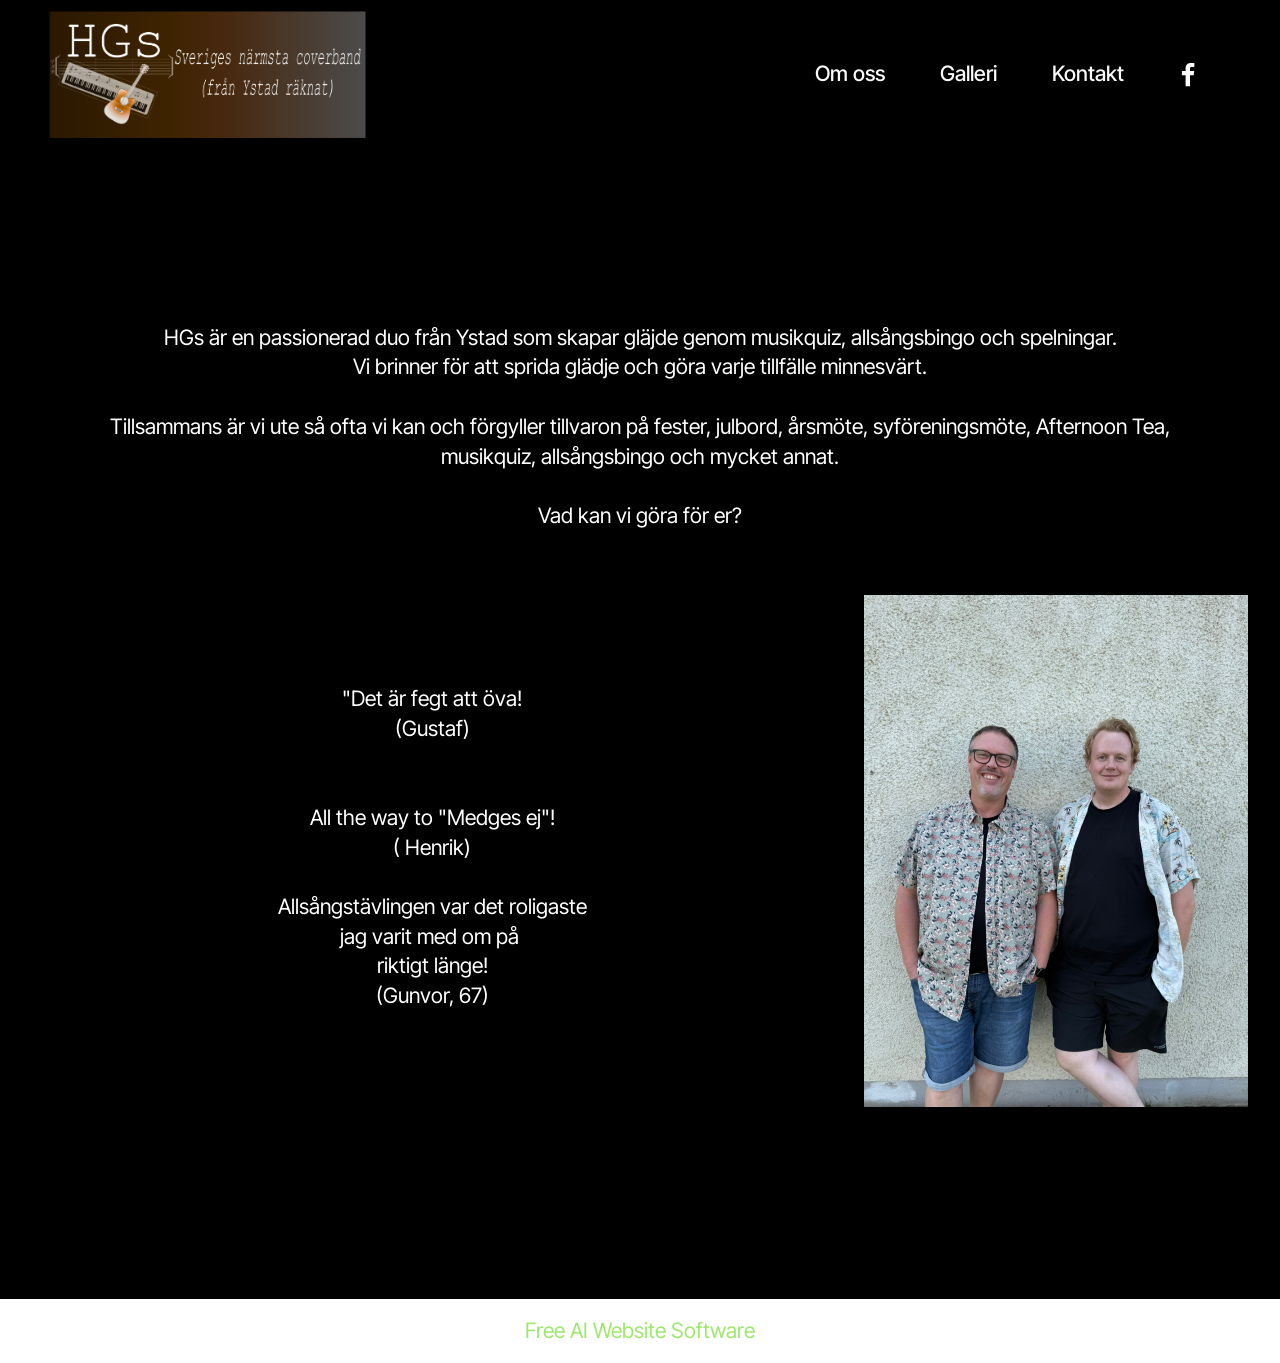
==== index.html @ 9e0d2f7e "create github pages" ====
<!DOCTYPE html>
<html  >
<head>
  <!-- Site made with Mobirise Website Builder v6.1.12, https://mobirise.com -->
  <meta charset="UTF-8">
  <meta http-equiv="X-UA-Compatible" content="IE=edge">
  <meta name="generator" content="Mobirise v6.1.12, mobirise.com">
  <meta name="viewport" content="width=device-width, initial-scale=1, minimum-scale=1">
  <link rel="shortcut icon" href="assets/images/rund-med-instrument-inverterad-2.png" type="image/x-icon">
  <meta name="description" content="">
  
  
  <title>HGs - Sveriges närmsta coverband</title>
  <link rel="stylesheet" href="assets/bootstrap/css/bootstrap.min.css">
  <link rel="stylesheet" href="assets/dropdown/css/style.css">
  <link rel="stylesheet" href="assets/socicon/css/styles.css">
  <link rel="stylesheet" href="assets/theme/css/style.css">
  <link rel="preload" href="https://fonts.googleapis.com/css?family=Inter+Tight:100,200,300,400,500,600,700,800,900,100i,200i,300i,400i,500i,600i,700i,800i,900i&display=swap" as="style" onload="this.onload=null;this.rel='stylesheet'">
  <noscript><link rel="stylesheet" href="https://fonts.googleapis.com/css?family=Inter+Tight:100,200,300,400,500,600,700,800,900,100i,200i,300i,400i,500i,600i,700i,800i,900i&display=swap"></noscript>
  <link rel="preload" as="style" href="assets/mobirise/css/mbr-additional.css?v=5DhxBc"><link rel="stylesheet" href="assets/mobirise/css/mbr-additional.css?v=5DhxBc" type="text/css">

  
  
  
</head>
<body>
  
  <section data-bs-version="5.1" class="menu menu3 cid-vdXcOCYnbt" once="menu" id="menu3-11">
    
    <nav class="navbar navbar-dropdown navbar-expand-lg">
        <div class="container">
            <div class="navbar-brand">
                <span class="navbar-logo">
                    <a href="https://mobiri.se">
                        <img src="assets/images/avlng-med-instrument-och-slogan-1200-dpi-inverterad-1.png" alt="Mobirise Website Builder" style="height: 8rem;">
                    </a>
                </span>
                
            </div>
            <button class="navbar-toggler" type="button" data-toggle="collapse" data-bs-toggle="collapse" data-target="#navbarSupportedContent" data-bs-target="#navbarSupportedContent" aria-controls="navbarNavAltMarkup" aria-expanded="false" aria-label="Toggle navigation">
                <div class="hamburger">
                    <span></span>
                    <span></span>
                    <span></span>
                    <span></span>
                </div>
            </button>
            <div class="collapse navbar-collapse" id="navbarSupportedContent">
                <ul class="navbar-nav nav-dropdown nav-right" data-app-modern-menu="true"><li class="nav-item"><a class="nav-link link text-white display-4" href="om-oss.html">Om oss</a></li>
                    <li class="nav-item"><a class="nav-link link text-white text-primary display-4" href="galleri.html">Galleri</a></li>
                    <li class="nav-item"><a class="nav-link link text-white text-primary display-4" href="kontakt.html">Kontakt</a>
                    </li></ul>
                <div class="icons-menu">
                    <a class="iconfont-wrapper" href="https://www.facebook.com/profile.php?id=61587893577133" target="_blank">
                        <span class="p-2 mbr-iconfont socicon-facebook socicon"></span>
                    </a>
                    
                    
                    
                </div>
                
            </div>
        </div>
    </nav>
</section>

<section data-bs-version="5.1" class="header16 cid-vdjdY6p1fD" id="header17-5">
  
  
  <div class="container-fluid">
    <div class="row">
      <div class="content-wrap col-12 col-md-12">
        
        
        <p class="mbr-fonts-style mbr-text mbr-white mb-4 display-7"><br>HGs är en passionerad duo från Ystad som skapar gläjde genom musikquiz, allsångsbingo och spelningar.
<br>Vi brinner för att sprida glädje och göra varje tillfälle minnesvärt.<br><br>Tillsammans är vi ute så ofta vi kan och förgyller tillvaron på fester, julbord, årsmöte, syföreningsmöte,&nbsp;Afternoon Tea, musikquiz, allsångsbingo och mycket annat.<br><br>Vad kan vi göra för er?</p>
        
      </div>
    </div>
  </div>
</section>

<section data-bs-version="5.1" class="image05 cid-vdjAsfVdOP" id="image05-k">    
    
    
    
    <div class="container">
        <div class="row ">
            <div class="col-12 col-lg-4">
                <div class="image-wrapper mb-4">
                    <img class="w-100" src="assets/images/img-254.jpeg" alt="Mobirise Website Builder">
                </div>
                
            </div>
            <div class="col-12 col-lg">
                <p class="mbr-side-description mbr-fonts-style mb-0 align-center display-7">
                    <br><br><br>"Det är fegt att öva!<br>(Gustaf)<br><br><br>All the way to "Medges ej"!<br>( Henrik)<br><br>Allsångstävlingen var det roligaste<br>jag varit med om på&nbsp;<br>riktigt länge!<br>(Gunvor, 67)</p>
            </div>
        </div>
    </div>
</section><section class="display-7" style="padding: 0;align-items: center;justify-content: center;flex-wrap: wrap;    align-content: center;display: flex;position: relative;height: 4rem;"><a href="https://mobiri.se/" style="flex: 1 1;height: 4rem;position: absolute;width: 100%;z-index: 1;"><img alt="" style="height: 4rem;" src="[data-uri]"></a><p style="margin: 0;text-align: center;" class="display-7">&#8204;</p><a style="z-index:1" href="https://mobirise.com/builder/ai-website-builder.html">Free AI Website Software</a></section><script src="assets/bootstrap/js/bootstrap.bundle.min.js"></script>  <script src="assets/smoothscroll/smooth-scroll.js"></script>  <script src="assets/ytplayer/index.js"></script>  <script src="assets/dropdown/js/navbar-dropdown.js"></script>  <script src="assets/theme/js/script.js"></script>  
  
  
 <div id="scrollToTop" class="scrollToTop mbr-arrow-up"><a style="text-align: center;"><i class="mbr-arrow-up-icon mbr-arrow-up-icon-cm cm-icon cm-icon-smallarrow-up"></i></a></div>
  </body>
</html>
---- assets/dropdown/css/style.css ----
.navbar-dropdown {
  left: 0;
  padding: 0;
  position: absolute;
  right: 0;
  top: 0;
  transition: all 0.45s ease;
  z-index: 1030;
  background: #282828; }
  .navbar-dropdown .navbar-logo {
    margin-right: 0.8rem;
    transition: margin 0.3s ease-in-out;
    vertical-align: middle; }
    .navbar-dropdown .navbar-logo img {
      height: 3.125rem;
      transition: all 0.3s ease-in-out; }
    .navbar-dropdown .navbar-logo.mbr-iconfont {
      font-size: 3.125rem;
      line-height: 3.125rem; }
  .navbar-dropdown .navbar-caption {
    font-weight: 700;
    white-space: normal;
    vertical-align: -4px;
    line-height: 3.125rem !important; }
    .navbar-dropdown .navbar-caption, .navbar-dropdown .navbar-caption:hover {
      color: inherit;
      text-decoration: none; }
  .navbar-dropdown .mbr-iconfont + .navbar-caption {
    vertical-align: -1px; }
  .navbar-dropdown.navbar-fixed-top {
    position: fixed; }
  .navbar-dropdown .navbar-brand span {
    vertical-align: -4px; }
  .navbar-dropdown.bg-color.transparent {
    background: none; }
  .navbar-dropdown.navbar-short .navbar-brand {
    padding: 0.625rem 0; }
    .navbar-dropdown.navbar-short .navbar-brand span {
      vertical-align: -1px; }
  .navbar-dropdown.navbar-short .navbar-caption {
    line-height: 2.375rem !important;
    vertical-align: -2px; }
  .navbar-dropdown.navbar-short .navbar-logo {
    margin-right: 0.5rem; }
    .navbar-dropdown.navbar-short .navbar-logo img {
      height: 2.375rem; }
    .navbar-dropdown.navbar-short .navbar-logo.mbr-iconfont {
      font-size: 2.375rem;
      line-height: 2.375rem; }
  .navbar-dropdown.navbar-short .mbr-table-cell {
    height: 3.625rem; }
  .navbar-dropdown .navbar-close {
    left: 0.6875rem;
    position: fixed;
    top: 0.75rem;
    z-index: 1000; }
  .navbar-dropdown .hamburger-icon {
    content: "";
    display: inline-block;
    vertical-align: middle;
    width: 16px;
    -webkit-box-shadow: 0 -6px 0 1px #282828,0 0 0 1px #282828,0 6px 0 1px #282828;
    -moz-box-shadow: 0 -6px 0 1px #282828,0 0 0 1px #282828,0 6px 0 1px #282828;
    box-shadow: 0 -6px 0 1px #282828,0 0 0 1px #282828,0 6px 0 1px #282828; }

.dropdown-menu .dropdown-toggle[data-toggle="dropdown-submenu"]::after {
  border-bottom: 0.35em solid transparent;
  border-left: 0.35em solid;
  border-right: 0;
  border-top: 0.35em solid transparent;
  margin-left: 0.3rem; }

.dropdown-menu .dropdown-item:focus {
  outline: 0; }

.nav-dropdown {
  font-size: 0.75rem;
  font-weight: 500;
  height: auto !important; }
  .nav-dropdown .nav-btn {
    padding-left: 1rem; }
  .nav-dropdown .link {
    margin: .667em 1.667em;
    font-weight: 500;
    padding: 0;
    transition: color .2s ease-in-out; }
    .nav-dropdown .link.dropdown-toggle {
      margin-right: 2.583em; }
      .nav-dropdown .link.dropdown-toggle::after {
        margin-left: .25rem;
        border-top: 0.35em solid;
        border-right: 0.35em solid transparent;
        border-left: 0.35em solid transparent;
        border-bottom: 0; }
      .nav-dropdown .link.dropdown-toggle[aria-expanded="true"] {
        margin: 0;
        padding: 0.667em 3.263em  0.667em 1.667em; }
  .nav-dropdown .link::after,
  .nav-dropdown .dropdown-item::after {
    color: inherit; }
  .nav-dropdown .btn {
    font-size: 0.75rem;
    font-weight: 700;
    letter-spacing: 0;
    margin-bottom: 0;
    padding-left: 1.25rem;
    padding-right: 1.25rem; }
  .nav-dropdown .dropdown-menu {
    border-radius: 0;
    border: 0;
    left: 0;
    margin: 0;
    padding-bottom: 1.25rem;
    padding-top: 1.25rem;
    position: relative; }
  .nav-dropdown .dropdown-submenu {
    margin-left: 0.125rem;
    top: 0; }
  .nav-dropdown .dropdown-item {
    font-weight: 500;
    line-height: 2;
    padding: 0.3846em 4.615em 0.3846em 1.5385em;
    position: relative;
    transition: color .2s ease-in-out, background-color .2s ease-in-out; }
    .nav-dropdown .dropdown-item::after {
      margin-top: -0.3077em;
      position: absolute;
      right: 1.1538em;
      top: 50%; }
    .nav-dropdown .dropdown-item:focus, .nav-dropdown .dropdown-item:hover {
      background: none; }

@media (max-width: 767px) {
  .nav-dropdown.navbar-toggleable-sm {
    bottom: 0;
    display: none;
    left: 0;
    overflow-x: hidden;
    position: fixed;
    top: 0;
    transform: translateX(-100%);
    -ms-transform: translateX(-100%);
    -webkit-transform: translateX(-100%);
    width: 18.75rem;
    z-index: 999; } }
.nav-dropdown.navbar-toggleable-xl {
  bottom: 0;
  display: none;
  left: 0;
  overflow-x: hidden;
  position: fixed;
  top: 0;
  transform: translateX(-100%);
  -ms-transform: translateX(-100%);
  -webkit-transform: translateX(-100%);
  width: 18.75rem;
  z-index: 999; }

.nav-dropdown-sm {
  display: block !important;
  overflow-x: hidden;
  overflow: auto;
  padding-top: 3.875rem; }
  .nav-dropdown-sm::after {
    content: "";
    display: block;
    height: 3rem;
    width: 100%; }
  .nav-dropdown-sm.collapse.in ~ .navbar-close {
    display: block !important; }
  .nav-dropdown-sm.collapsing, .nav-dropdown-sm.collapse.in {
    transform: translateX(0);
    -ms-transform: translateX(0);
    -webkit-transform: translateX(0);
    transition: all 0.25s ease-out;
    -webkit-transition: all 0.25s ease-out;
    background: #282828; }
  .nav-dropdown-sm.collapsing[aria-expanded="false"] {
    transform: translateX(-100%);
    -ms-transform: translateX(-100%);
    -webkit-transform: translateX(-100%); }
  .nav-dropdown-sm .nav-item {
    display: block;
    margin-left: 0 !important;
    padding-left: 0; }
  .nav-dropdown-sm .link,
  .nav-dropdown-sm .dropdown-item {
    border-top: 1px dotted rgba(255, 255, 255, 0.1);
    font-size: 0.8125rem;
    line-height: 1.6;
    margin: 0 !important;
    padding: 0.875rem 2.4rem 0.875rem 1.5625rem !important;
    position: relative;
    white-space: normal; }
    .nav-dropdown-sm .link:focus, .nav-dropdown-sm .link:hover,
    .nav-dropdown-sm .dropdown-item:focus,
    .nav-dropdown-sm .dropdown-item:hover {
      background: rgba(0, 0, 0, 0.2) !important;
      color: #c0a375; }
  .nav-dropdown-sm .nav-btn {
    position: relative;
    padding: 1.5625rem 1.5625rem 0 1.5625rem; }
    .nav-dropdown-sm .nav-btn::before {
      border-top: 1px dotted rgba(255, 255, 255, 0.1);
      content: "";
      left: 0;
      position: absolute;
      top: 0;
      width: 100%; }
    .nav-dropdown-sm .nav-btn + .nav-btn {
      padding-top: 0.625rem; }
      .nav-dropdown-sm .nav-btn + .nav-btn::before {
        display: none; }
  .nav-dropdown-sm .btn {
    padding: 0.625rem 0; }
  .nav-dropdown-sm .dropdown-toggle[data-toggle="dropdown-submenu"]::after {
    margin-left: .25rem;
    border-top: 0.35em solid;
    border-right: 0.35em solid transparent;
    border-left: 0.35em solid transparent;
    border-bottom: 0; }
  .nav-dropdown-sm .dropdown-toggle[data-toggle="dropdown-submenu"][aria-expanded="true"]::after {
    border-top: 0;
    border-right: 0.35em solid transparent;
    border-left: 0.35em solid transparent;
    border-bottom: 0.35em solid; }
  .nav-dropdown-sm .dropdown-menu {
    margin: 0;
    padding: 0;
    position: relative;
    top: 0;
    left: 0;
    width: 100%;
    border: 0;
    float: none;
    border-radius: 0;
    background: none; }
  .nav-dropdown-sm .dropdown-submenu {
    left: 100%;
    margin-left: 0.125rem;
    margin-top: -1.25rem;
    top: 0; }

.navbar-toggleable-sm .nav-dropdown .dropdown-menu {
  position: absolute; }

.navbar-toggleable-sm .nav-dropdown .dropdown-submenu {
  left: 100%;
  margin-left: 0.125rem;
  margin-top: -1.25rem;
  top: 0; }

.navbar-toggleable-sm.opened .nav-dropdown .dropdown-menu {
  position: relative; }

.navbar-toggleable-sm.opened .nav-dropdown .dropdown-submenu {
  left: 0;
  margin-left: 00rem;
  margin-top: 0rem;
  top: 0; }

.is-builder .nav-dropdown.collapsing {
  transition: none !important; }
---- assets/socicon/css/styles.css ----
@charset "UTF-8";

@font-face {
  font-family: 'Socicon';
  src:  url('../fonts/socicon.eot');
  src:  url('../fonts/socicon.eot?#iefix') format('embedded-opentype'),
    url('../fonts/socicon.woff2') format('woff2'),
    url('../fonts/socicon.ttf') format('truetype'),
    url('../fonts/socicon.woff') format('woff'),
    url('../fonts/socicon.svg#socicon') format('svg');
  font-weight: normal;
  font-style: normal;
  font-display: swap;
}

[data-icon]:before {
  font-family: "socicon" !important;
  content: attr(data-icon);
  font-style: normal !important;
  font-weight: normal !important;
  font-variant: normal !important;
  text-transform: none !important;
  speak: none;
  line-height: 1;
  -webkit-font-smoothing: antialiased;
  -moz-osx-font-smoothing: grayscale;
}

[class^="socicon-"], [class*=" socicon-"] {
  /* use !important to prevent issues with browser extensions that change fonts */
  font-family: 'Socicon' !important;
  speak: none;
  font-style: normal;
  font-weight: normal;
  font-variant: normal;
  text-transform: none;
  line-height: 1;

  /* Better Font Rendering =========== */
  -webkit-font-smoothing: antialiased;
  -moz-osx-font-smoothing: grayscale;
}

.socicon-500px:before {
  content: "\e000";
}
.socicon-8tracks:before {
  content: "\e001";
}
.socicon-airbnb:before {
  content: "\e002";
}
.socicon-alliance:before {
  content: "\e003";
}
.socicon-amazon:before {
  content: "\e004";
}
.socicon-amplement:before {
  content: "\e005";
}
.socicon-android:before {
  content: "\e006";
}
.socicon-angellist:before {
  content: "\e007";
}
.socicon-apple:before {
  content: "\e008";
}
.socicon-appnet:before {
  content: "\e009";
}
.socicon-baidu:before {
  content: "\e00a";
}
.socicon-bandcamp:before {
  content: "\e00b";
}
.socicon-battlenet:before {
  content: "\e00c";
}
.socicon-mixer:before {
  content: "\e00d";
}
.socicon-bebee:before {
  content: "\e00e";
}
.socicon-bebo:before {
  content: "\e00f";
}
.socicon-behance:before {
  content: "\e010";
}
.socicon-blizzard:before {
  content: "\e011";
}
.socicon-blogger:before {
  content: "\e012";
}
.socicon-buffer:before {
  content: "\e013";
}
.socicon-chrome:before {
  content: "\e014";
}
.socicon-coderwall:before {
  content: "\e015";
}
.socicon-curse:before {
  content: "\e016";
}
.socicon-dailymotion:before {
  content: "\e017";
}
.socicon-deezer:before {
  content: "\e018";
}
.socicon-delicious:before {
  content: "\e019";
}
.socicon-deviantart:before {
  content: "\e01a";
}
.socicon-diablo:before {
  content: "\e01b";
}
.socicon-digg:before {
  content: "\e01c";
}
.socicon-discord:before {
  content: "\e01d";
}
.socicon-disqus:before {
  content: "\e01e";
}
.socicon-douban:before {
  content: "\e01f";
}
.socicon-draugiem:before {
  content: "\e020";
}
.socicon-dribbble:before {
  content: "\e021";
}
.socicon-drupal:before {
  content: "\e022";
}
.socicon-ebay:before {
  content: "\e023";
}
.socicon-ello:before {
  content: "\e024";
}
.socicon-endomodo:before {
  content: "\e025";
}
.socicon-envato:before {
  content: "\e026";
}
.socicon-etsy:before {
  content: "\e027";
}
.socicon-facebook:before {
  content: "\e028";
}
.socicon-feedburner:before {
  content: "\e029";
}
.socicon-filmweb:before {
  content: "\e02a";
}
.socicon-firefox:before {
  content: "\e02b";
}
.socicon-flattr:before {
  content: "\e02c";
}
.socicon-flickr:before {
  content: "\e02d";
}
.socicon-formulr:before {
  content: "\e02e";
}
.socicon-forrst:before {
  content: "\e02f";
}
.socicon-foursquare:before {
  content: "\e030";
}
.socicon-friendfeed:before {
  content: "\e031";
}
.socicon-github:before {
  content: "\e032";
}
.socicon-goodreads:before {
  content: "\e033";
}
.socicon-google:before {
  content: "\e034";
}
.socicon-googlescholar:before {
  content: "\e035";
}
.socicon-googlegroups:before {
  content: "\e036";
}
.socicon-googlephotos:before {
  content: "\e037";
}
.socicon-googleplus:before {
  content: "\e038";
}
.socicon-grooveshark:before {
  content: "\e039";
}
.socicon-hackerrank:before {
  content: "\e03a";
}
.socicon-hearthstone:before {
  content: "\e03b";
}
.socicon-hellocoton:before {
  content: "\e03c";
}
.socicon-heroes:before {
  content: "\e03d";
}
.socicon-smashcast:before {
  content: "\e03e";
}
.socicon-horde:before {
  content: "\e03f";
}
.socicon-houzz:before {
  content: "\e040";
}
.socicon-icq:before {
  content: "\e041";
}
.socicon-identica:before {
  content: "\e042";
}
.socicon-imdb:before {
  content: "\e043";
}
.socicon-instagram:before {
  content: "\e044";
}
.socicon-issuu:before {
  content: "\e045";
}
.socicon-istock:before {
  content: "\e046";
}
.socicon-itunes:before {
  content: "\e047";
}
.socicon-keybase:before {
  content: "\e048";
}
.socicon-lanyrd:before {
  content: "\e049";
}
.socicon-lastfm:before {
  content: "\e04a";
}
.socicon-line:before {
  content: "\e04b";
}
.socicon-linkedin:before {
  content: "\e04c";
}
.socicon-livejournal:before {
  content: "\e04d";
}
.socicon-lyft:before {
  content: "\e04e";
}
.socicon-macos:before {
  content: "\e04f";
}
.socicon-mail:before {
  content: "\e050";
}
.socicon-medium:before {
  content: "\e051";
}
.socicon-meetup:before {
  content: "\e052";
}
.socicon-mixcloud:before {
  content: "\e053";
}
.socicon-modelmayhem:before {
  content: "\e054";
}
.socicon-mumble:before {
  content: "\e055";
}
.socicon-myspace:before {
  content: "\e056";
}
.socicon-newsvine:before {
  content: "\e057";
}
.socicon-nintendo:before {
  content: "\e058";
}
.socicon-npm:before {
  content: "\e059";
}
.socicon-odnoklassniki:before {
  content: "\e05a";
}
.socicon-openid:before {
  content: "\e05b";
}
.socicon-opera:before {
  content: "\e05c";
}
.socicon-outlook:before {
  content: "\e05d";
}
.socicon-overwatch:before {
  content: "\e05e";
}
.socicon-patreon:before {
  content: "\e05f";
}
.socicon-paypal:before {
  content: "\e060";
}
.socicon-periscope:before {
  content: "\e061";
}
.socicon-persona:before {
  content: "\e062";
}
.socicon-pinterest:before {
  content: "\e063";
}
.socicon-play:before {
  content: "\e064";
}
.socicon-player:before {
  content: "\e065";
}
.socicon-playstation:before {
  content: "\e066";
}
.socicon-pocket:before {
  content: "\e067";
}
.socicon-qq:before {
  content: "\e068";
}
.socicon-quora:before {
  content: "\e069";
}
.socicon-raidcall:before {
  content: "\e06a";
}
.socicon-ravelry:before {
  content: "\e06b";
}
.socicon-reddit:before {
  content: "\e06c";
}
.socicon-renren:before {
  content: "\e06d";
}
.socicon-researchgate:before {
  content: "\e06e";
}
.socicon-residentadvisor:before {
  content: "\e06f";
}
.socicon-reverbnation:before {
  content: "\e070";
}
.socicon-rss:before {
  content: "\e071";
}
.socicon-sharethis:before {
  content: "\e072";
}
.socicon-skype:before {
  content: "\e073";
}
.socicon-slideshare:before {
  content: "\e074";
}
.socicon-smugmug:before {
  content: "\e075";
}
.socicon-snapchat:before {
  content: "\e076";
}
.socicon-songkick:before {
  content: "\e077";
}
.socicon-soundcloud:before {
  content: "\e078";
}
.socicon-spotify:before {
  content: "\e079";
}
.socicon-stackexchange:before {
  content: "\e07a";
}
.socicon-stackoverflow:before {
  content: "\e07b";
}
.socicon-starcraft:before {
  content: "\e07c";
}
.socicon-stayfriends:before {
  content: "\e07d";
}
.socicon-steam:before {
  content: "\e07e";
}
.socicon-storehouse:before {
  content: "\e07f";
}
.socicon-strava:before {
  content: "\e080";
}
.socicon-streamjar:before {
  content: "\e081";
}
.socicon-stumbleupon:before {
  content: "\e082";
}
.socicon-swarm:before {
  content: "\e083";
}
.socicon-teamspeak:before {
  content: "\e084";
}
.socicon-teamviewer:before {
  content: "\e085";
}
.socicon-technorati:before {
  content: "\e086";
}
.socicon-telegram:before {
  content: "\e087";
}
.socicon-tripadvisor:before {
  content: "\e088";
}
.socicon-tripit:before {
  content: "\e089";
}
.socicon-triplej:before {
  content: "\e08a";
}
.socicon-tumblr:before {
  content: "\e08b";
}
.socicon-twitch:before {
  content: "\e08c";
}
.socicon-twitter:before {
  content: "\e08d";
}
.socicon-uber:before {
  content: "\e08e";
}
.socicon-ventrilo:before {
  content: "\e08f";
}
.socicon-viadeo:before {
  content: "\e090";
}
.socicon-viber:before {
  content: "\e091";
}
.socicon-viewbug:before {
  content: "\e092";
}
.socicon-vimeo:before {
  content: "\e093";
}
.socicon-vine:before {
  content: "\e094";
}
.socicon-vkontakte:before {
  content: "\e095";
}
.socicon-warcraft:before {
  content: "\e096";
}
.socicon-wechat:before {
  content: "\e097";
}
.socicon-weibo:before {
  content: "\e098";
}
.socicon-whatsapp:before {
  content: "\e099";
}
.socicon-wikipedia:before {
  content: "\e09a";
}
.socicon-windows:before {
  content: "\e09b";
}
.socicon-wordpress:before {
  content: "\e09c";
}
.socicon-wykop:before {
  content: "\e09d";
}
.socicon-xbox:before {
  content: "\e09e";
}
.socicon-xing:before {
  content: "\e09f";
}
.socicon-yahoo:before {
  content: "\e0a0";
}
.socicon-yammer:before {
  content: "\e0a1";
}
.socicon-yandex:before {
  content: "\e0a2";
}
.socicon-yelp:before {
  content: "\e0a3";
}
.socicon-younow:before {
  content: "\e0a4";
}
.socicon-youtube:before {
  content: "\e0a5";
}
.socicon-zapier:before {
  content: "\e0a6";
}
.socicon-zerply:before {
  content: "\e0a7";
}
.socicon-zomato:before {
  content: "\e0a8";
}
.socicon-zynga:before {
  content: "\e0a9";
}
.socicon-bluesky:before {
  content: "\e0aa";
}
.socicon-threads:before {
  content: "\e0ab";
}
.socicon-spreadshirt:before {
  content: "\e901";
}
.socicon-gamejolt:before {
  content: "\e902";
}
.socicon-trello:before {
  content: "\e903";
}
.socicon-tunein:before {
  content: "\e904";
}
.socicon-bloglovin:before {
  content: "\e905";
}
.socicon-gamewisp:before {
  content: "\e906";
}
.socicon-messenger:before {
  content: "\e907";
}
.socicon-pandora:before {
  content: "\e908";
}
.socicon-augment:before {
  content: "\e909";
}
.socicon-bitbucket:before {
  content: "\e90a";
}
.socicon-fyuse:before {
  content: "\e90b";
}
.socicon-yt-gaming:before {
  content: "\e90c";
}
.socicon-sketchfab:before {
  content: "\e90d";
}
.socicon-mobcrush:before {
  content: "\e90e";
}
.socicon-microsoft:before {
  content: "\e90f";
}
.socicon-realtor:before {
  content: "\e910";
}
.socicon-tidal:before {
  content: "\e911";
}
.socicon-qobuz:before {
  content: "\e912";
}
.socicon-natgeo:before {
  content: "\e913";
}
.socicon-mastodon:before {
  content: "\e914";
}
.socicon-unsplash:before {
  content: "\e915";
}
.socicon-homeadvisor:before {
  content: "\e916";
}
.socicon-angieslist:before {
  content: "\e917";
}
.socicon-codepen:before {
  content: "\e918";
}
.socicon-slack:before {
  content: "\e919";
}
.socicon-openaigym:before {
  content: "\e91a";
}
.socicon-logmein:before {
  content: "\e91b";
}
.socicon-fiverr:before {
  content: "\e91c";
}
.socicon-gotomeeting:before {
  content: "\e91d";
}
.socicon-aliexpress:before {
  content: "\e91e";
}
.socicon-guru:before {
  content: "\e91f";
}
.socicon-appstore:before {
  content: "\e920";
}
.socicon-homes:before {
  content: "\e921";
}
.socicon-zoom:before {
  content: "\e922";
}
.socicon-alibaba:before {
  content: "\e923";
}
.socicon-craigslist:before {
  content: "\e924";
}
.socicon-wix:before {
  content: "\e925";
}
.socicon-redfin:before {
  content: "\e926";
}
.socicon-googlecalendar:before {
  content: "\e927";
}
.socicon-shopify:before {
  content: "\e928";
}
.socicon-freelancer:before {
  content: "\e929";
}
.socicon-seedrs:before {
  content: "\e92a";
}
.socicon-bing:before {
  content: "\e92b";
}
.socicon-doodle:before {
  content: "\e92c";
}
.socicon-bonanza:before {
  content: "\e92d";
}
.socicon-squarespace:before {
  content: "\e92e";
}
.socicon-toptal:before {
  content: "\e92f";
}
.socicon-gust:before {
  content: "\e930";
}
.socicon-ask:before {
  content: "\e931";
}
.socicon-trulia:before {
  content: "\e932";
}
.socicon-loomly:before {
  content: "\e933";
}
.socicon-ghost:before {
  content: "\e934";
}
.socicon-upwork:before {
  content: "\e935";
}
.socicon-fundable:before {
  content: "\e936";
}
.socicon-booking:before {
  content: "\e937";
}
.socicon-googlemaps:before {
  content: "\e938";
}
.socicon-zillow:before {
  content: "\e939";
}
.socicon-niconico:before {
  content: "\e93a";
}
.socicon-toneden:before {
  content: "\e93b";
}
.socicon-crunchbase:before {
  content: "\e93c";
}
.socicon-homefy:before {
  content: "\e93d";
}
.socicon-calendly:before {
  content: "\e93e";
}
.socicon-livemaster:before {
  content: "\e93f";
}
.socicon-udemy:before {
  content: "\e940";
}
.socicon-codered:before {
  content: "\e941";
}
.socicon-origin:before {
  content: "\e942";
}
.socicon-nextdoor:before {
  content: "\e943";
}
.socicon-portfolio:before {
  content: "\e944";
}
.socicon-instructables:before {
  content: "\e945";
}
.socicon-gitlab:before {
  content: "\e946";
}
.socicon-hackernews:before {
  content: "\e947";
}
.socicon-smashwords:before {
  content: "\e948";
}
.socicon-kobo:before {
  content: "\e949";
}
.socicon-bookbub:before {
  content: "\e94a";
}
.socicon-mailru:before {
  content: "\e94b";
}
.socicon-moddb:before {
  content: "\e94c";
}
.socicon-indiedb:before {
  content: "\e94d";
}
.socicon-traxsource:before {
  content: "\e94e";
}
.socicon-gamefor:before {
  content: "\e94f";
}
.socicon-pixiv:before {
  content: "\e950";
}
.socicon-myanimelist:before {
  content: "\e951";
}
.socicon-blackberry:before {
  content: "\e952";
}
.socicon-wickr:before {
  content: "\e953";
}
.socicon-spip:before {
  content: "\e954";
}
.socicon-napster:before {
  content: "\e955";
}
.socicon-beatport:before {
  content: "\e956";
}
.socicon-hackerone:before {
  content: "\e957";
}
.socicon-internet:before {
  content: "\e958";
}
.socicon-ubuntu:before {
  content: "\e959";
}
.socicon-artstation:before {
  content: "\e95a";
}
.socicon-invision:before {
  content: "\e95b";
}
.socicon-torial:before {
  content: "\e95c";
}
.socicon-collectorz:before {
  content: "\e95d";
}
.socicon-seenthis:before {
  content: "\e95e";
}
.socicon-googleplaymusic:before {
  content: "\e95f";
}
.socicon-debian:before {
  content: "\e960";
}
.socicon-filmfreeway:before {
  content: "\e961";
}
.socicon-gnome:before {
  content: "\e962";
}
.socicon-itchio:before {
  content: "\e963";
}
.socicon-jamendo:before {
  content: "\e964";
}
.socicon-mix:before {
  content: "\e965";
}
.socicon-sharepoint:before {
  content: "\e966";
}
.socicon-tinder:before {
  content: "\e967";
}
.socicon-windguru:before {
  content: "\e968";
}
.socicon-cdbaby:before {
  content: "\e969";
}
.socicon-elementaryos:before {
  content: "\e96a";
}
.socicon-stage32:before {
  content: "\e96b";
}
.socicon-tiktok:before {
  content: "\e96c";
}
.socicon-gitter:before {
  content: "\e96d";
}
.socicon-letterboxd:before {
  content: "\e96e";
}
.socicon-threema:before {
  content: "\e96f";
}
.socicon-splice:before {
  content: "\e970";
}
.socicon-metapop:before {
  content: "\e971";
}
.socicon-naver:before {
  content: "\e972";
}
.socicon-remote:before {
  content: "\e973";
}
.socicon-flipboard:before {
  content: "\e974";
}
.socicon-googlehangouts:before {
  content: "\e975";
}
.socicon-dlive:before {
  content: "\e976";
}
.socicon-vsco:before {
  content: "\e977";
}
.socicon-stitcher:before {
  content: "\e978";
}
.socicon-avvo:before {
  content: "\e979";
}
.socicon-redbubble:before {
  content: "\e97a";
}
.socicon-society6:before {
  content: "\e97b";
}
.socicon-zazzle:before {
  content: "\e97c";
}
.socicon-eitaa:before {
  content: "\e97d";
}
.socicon-soroush:before {
  content: "\e97e";
}
.socicon-bale:before {
  content: "\e97f";
}
---- assets/theme/css/style.css ----
@charset "UTF-8";
section {
  background-color: #ffffff;
}

body {
  font-style: normal;
  line-height: 1.5;
  font-weight: 400;
  color: #232323;
  position: relative;
}

button {
  background-color: transparent;
  border-color: transparent;
}

.embla__button,
.carousel-control {
  background-color: #edefea !important;
  opacity: 0.8 !important;
  color: #464845 !important;
  border-color: #edefea !important;
}

.carousel .close,
.modalWindow .close {
  background-color: #edefea !important;
  color: #464845 !important;
  border-color: #edefea !important;
  opacity: 0.8 !important;
}

.carousel .close:hover,
.modalWindow .close:hover {
  opacity: 1 !important;
}

.carousel-indicators li {
  background-color: #edefea !important;
  border: 2px solid #464845 !important;
}

.carousel-indicators li:hover,
.carousel-indicators li:active {
  opacity: 0.8 !important;
}

.embla__button:hover,
.carousel-control:hover {
  background-color: #edefea !important;
  opacity: 1 !important;
}

.modalWindow-video-container {
  height: 80%;
}

section,
.container,
.container-fluid {
  position: relative;
  word-wrap: break-word;
}

a.mbr-iconfont:hover {
  text-decoration: none;
}

.article .lead p,
.article .lead ul,
.article .lead ol,
.article .lead pre,
.article .lead blockquote {
  margin-bottom: 0;
}

a {
  font-style: normal;
  font-weight: 400;
  cursor: pointer;
}
a, a:hover {
  text-decoration: none;
}

.mbr-section-title {
  font-style: normal;
  line-height: 1.3;
}

.mbr-section-subtitle {
  line-height: 1.3;
}

.mbr-text {
  font-style: normal;
  line-height: 1.7;
}

h1,
h2,
h3,
h4,
h5,
h6,
.display-1,
.display-2,
.display-4,
.display-5,
.display-7,
span,
p,
a {
  line-height: 1;
  word-break: break-word;
  word-wrap: break-word;
  font-weight: 400;
}

b,
strong {
  font-weight: bold;
}

input:-webkit-autofill, input:-webkit-autofill:hover, input:-webkit-autofill:focus, input:-webkit-autofill:active {
  transition-delay: 9999s;
  -webkit-transition-property: background-color, color;
  transition-property: background-color, color;
}

textarea[type=hidden] {
  display: none;
}

section {
  background-position: 50% 50%;
  background-repeat: no-repeat;
  background-size: cover;
}
section .mbr-background-video,
section .mbr-background-video-preview {
  position: absolute;
  bottom: 0;
  left: 0;
  right: 0;
  top: 0;
}

.hidden {
  visibility: hidden;
}

.mbr-z-index20 {
  z-index: 20;
}

/*! Base colors */
.mbr-white {
  color: #ffffff;
}

.mbr-black {
  color: #111111;
}

.mbr-bg-white {
  background-color: #ffffff;
}

.mbr-bg-black {
  background-color: #000000;
}

/*! Text-aligns */
.align-left {
  text-align: left;
}

.align-center {
  text-align: center;
}

.align-right {
  text-align: right;
}

/*! Font-weight  */
.mbr-light {
  font-weight: 300;
}

.mbr-regular {
  font-weight: 400;
}

.mbr-semibold {
  font-weight: 500;
}

.mbr-bold {
  font-weight: 700;
}

/*! Media  */
.media-content {
  flex-basis: 100%;
}

.media-container-row {
  display: flex;
  flex-direction: row;
  flex-wrap: wrap;
  justify-content: center;
  align-content: center;
  align-items: start;
}
.media-container-row .media-size-item {
  width: 400px;
}

.media-container-column {
  display: flex;
  flex-direction: column;
  flex-wrap: wrap;
  justify-content: center;
  align-content: center;
  align-items: stretch;
}
.media-container-column > * {
  width: 100%;
}

@media (min-width: 992px) {
  .media-container-row {
    flex-wrap: nowrap;
  }
}
figure {
  margin-bottom: 0;
  overflow: hidden;
}

figure[mbr-media-size] {
  transition: width 0.1s;
}

img,
iframe {
  display: block;
  width: 100%;
}

.card {
  background-color: transparent;
  border: none;
}

.card-box {
  width: 100%;
}

.card-img {
  text-align: center;
  flex-shrink: 0;
  -webkit-flex-shrink: 0;
}

.media {
  max-width: 100%;
  margin: 0 auto;
}

.mbr-figure {
  align-self: center;
}

.media-container > div {
  max-width: 100%;
}

.mbr-figure img,
.card-img img {
  width: 100%;
}

@media (max-width: 991px) {
  .media-size-item {
    width: auto !important;
  }
  .media {
    width: auto;
  }
  .mbr-figure {
    width: 100% !important;
  }
}
/*! Buttons */
.mbr-section-btn {
  margin-left: -0.6rem;
  margin-right: -0.6rem;
  font-size: 0;
}

.btn {
  font-weight: 600;
  border-width: 1px;
  font-style: normal;
  margin: 0.6rem 0.6rem;
  white-space: normal;
  transition: all 0.2s ease-in-out;
  display: inline-flex;
  align-items: center;
  justify-content: center;
  word-break: break-word;
}

.btn-sm {
  font-weight: 600;
  letter-spacing: 0px;
  transition: all 0.3s ease-in-out;
}

.btn-md {
  font-weight: 600;
  letter-spacing: 0px;
  transition: all 0.3s ease-in-out;
}

.btn-lg {
  font-weight: 600;
  letter-spacing: 0px;
  transition: all 0.3s ease-in-out;
}

.btn-form {
  margin: 0;
}
.btn-form:hover {
  cursor: pointer;
}

nav .mbr-section-btn {
  margin-left: 0rem;
  margin-right: 0rem;
}

/*! Btn icon margin */
.btn .mbr-iconfont,
.btn.btn-sm .mbr-iconfont {
  order: 1;
  cursor: pointer;
  margin-left: 0.5rem;
  vertical-align: sub;
}

.btn.btn-md .mbr-iconfont,
.btn.btn-md .mbr-iconfont {
  margin-left: 0.8rem;
}

.mbr-regular {
  font-weight: 400;
}

.mbr-semibold {
  font-weight: 500;
}

.mbr-bold {
  font-weight: 700;
}

[type=submit] {
  -webkit-appearance: none;
}

/*! Full-screen */
.mbr-fullscreen .mbr-overlay {
  min-height: 100vh;
}

.mbr-fullscreen {
  display: flex;
  display: -moz-flex;
  display: -ms-flex;
  display: -o-flex;
  align-items: center;
  min-height: 100vh;
  padding-top: 3rem;
  padding-bottom: 3rem;
}

/*! Map */
.map {
  height: 25rem;
  position: relative;
}
.map iframe {
  width: 100%;
  height: 100%;
}

/*! Scroll to top arrow */
.mbr-arrow-up {
  bottom: 25px;
  right: 90px;
  position: fixed;
  text-align: right;
  z-index: 5000;
  color: #ffffff;
  font-size: 22px;
}

.mbr-arrow-up a {
  background: rgba(0, 0, 0, 0.2);
  border-radius: 50%;
  color: #fff;
  display: inline-block;
  height: 60px;
  width: 60px;
  border: 2px solid #fff;
  outline-style: none !important;
  position: relative;
  text-decoration: none;
  transition: all 0.3s ease-in-out;
  cursor: pointer;
  text-align: center;
}
.mbr-arrow-up a:hover {
  background-color: rgba(0, 0, 0, 0.4);
}
.mbr-arrow-up a i {
  line-height: 60px;
}

.mbr-arrow-up-icon {
  display: block;
  color: #fff;
}

.mbr-arrow-up-icon::before {
  content: "›";
  display: inline-block;
  font-family: serif;
  font-size: 22px;
  line-height: 1;
  font-style: normal;
  position: relative;
  top: 6px;
  left: -4px;
  transform: rotate(-90deg);
}

/*! Arrow Down */
.mbr-arrow {
  position: absolute;
  bottom: 45px;
  left: 50%;
  width: 60px;
  height: 60px;
  cursor: pointer;
  background-color: rgba(80, 80, 80, 0.5);
  border-radius: 50%;
  transform: translateX(-50%);
}
@media (max-width: 767px) {
  .mbr-arrow {
    display: none;
  }
}
.mbr-arrow > a {
  display: inline-block;
  text-decoration: none;
  outline-style: none;
  animation: arrowdown 1.7s ease-in-out infinite;
  color: #ffffff;
}
.mbr-arrow > a > i {
  position: absolute;
  top: -2px;
  left: 15px;
  font-size: 2rem;
}

#scrollToTop a i::before {
  content: "";
  position: absolute;
  display: block;
  border-bottom: 2.5px solid #fff;
  border-left: 2.5px solid #fff;
  width: 27.8%;
  height: 27.8%;
  left: 50%;
  top: 51%;
  transform: translateY(-30%) translateX(-50%) rotate(135deg);
}

@keyframes arrowdown {
  0% {
    transform: translateY(0px);
  }
  50% {
    transform: translateY(-5px);
  }
  100% {
    transform: translateY(0px);
  }
}
@media (max-width: 500px) {
  .mbr-arrow-up {
    left: 0;
    right: 0;
    text-align: center;
  }
}
/*Gradients animation*/
@keyframes gradient-animation {
  from {
    background-position: 0% 100%;
    animation-timing-function: ease-in-out;
  }
  to {
    background-position: 100% 0%;
    animation-timing-function: ease-in-out;
  }
}
.bg-gradient {
  background-size: 200% 200%;
  animation: gradient-animation 5s infinite alternate;
  -webkit-animation: gradient-animation 5s infinite alternate;
}

.menu .navbar-brand {
  display: -webkit-flex;
}
.menu .navbar-brand span {
  display: flex;
  display: -webkit-flex;
}
.menu .navbar-brand .navbar-caption-wrap {
  display: -webkit-flex;
}
.menu .navbar-brand .navbar-logo img {
  display: -webkit-flex;
  width: auto;
}
@media (min-width: 768px) and (max-width: 991px) {
  .menu .navbar-toggleable-sm .navbar-nav {
    display: -ms-flexbox;
  }
}
@media (max-width: 991px) {
  .menu .navbar-collapse {
    max-height: 93.5vh;
  }
  .menu .navbar-collapse.show {
    overflow: auto;
  }
}
@media (min-width: 992px) {
  .menu .navbar-nav.nav-dropdown {
    display: -webkit-flex;
  }
  .menu .navbar-toggleable-sm .navbar-collapse {
    display: -webkit-flex !important;
  }
  .menu .collapsed .navbar-collapse {
    max-height: 93.5vh;
  }
  .menu .collapsed .navbar-collapse.show {
    overflow: auto;
  }
}
@media (max-width: 767px) {
  .menu .navbar-collapse {
    max-height: 80vh;
  }
}

.nav-link .mbr-iconfont {
  margin-right: 0.5rem;
}

.navbar {
  display: -webkit-flex;
  -webkit-flex-wrap: wrap;
  -webkit-align-items: center;
  -webkit-justify-content: space-between;
}

.navbar-collapse {
  -webkit-flex-basis: 100%;
  -webkit-flex-grow: 1;
  -webkit-align-items: center;
}

.nav-dropdown .link {
  padding: 0.667em 1.667em !important;
  margin: 0 !important;
}

.nav {
  display: -webkit-flex;
  -webkit-flex-wrap: wrap;
}

.row {
  display: -webkit-flex;
  -webkit-flex-wrap: wrap;
}

.justify-content-center {
  -webkit-justify-content: center;
}

.form-inline {
  display: -webkit-flex;
}

.card-wrapper {
  -webkit-flex: 1;
}

.carousel-control {
  z-index: 10;
  display: -webkit-flex;
}

.carousel-controls {
  display: -webkit-flex;
}

.media {
  display: -webkit-flex;
}

.form-group:focus {
  outline: none;
}

.jq-selectbox__select {
  padding: 7px 0;
  position: relative;
}

.jq-selectbox__dropdown {
  overflow: hidden;
  border-radius: 10px;
  position: absolute;
  top: 100%;
  left: 0 !important;
  width: 100% !important;
}

.jq-selectbox__trigger-arrow {
  right: 0;
  transform: translateY(-50%);
}

.jq-selectbox li {
  padding: 1.07em 0.5em;
}

input[type=range] {
  padding-left: 0 !important;
  padding-right: 0 !important;
}

.modal-dialog,
.modal-content {
  height: 100%;
}

.modal-dialog .carousel-inner {
  height: calc(100vh - 1.75rem);
}
@media (max-width: 575px) {
  .modal-dialog .carousel-inner {
    height: calc(100vh - 1rem);
  }
}

.carousel-item {
  text-align: center;
}

.carousel-item img {
  margin: auto;
}

.navbar-toggler {
  align-self: flex-start;
  padding: 0.25rem 0.75rem;
  font-size: 1.25rem;
  line-height: 1;
  background: transparent;
  border: 1px solid transparent;
  border-radius: 0.25rem;
}

.navbar-toggler:focus,
.navbar-toggler:hover {
  text-decoration: none;
  box-shadow: none;
}

.navbar-toggler-icon {
  display: inline-block;
  width: 1.5em;
  height: 1.5em;
  vertical-align: middle;
  content: "";
  background: no-repeat center center;
  background-size: 100% 100%;
}

.navbar-toggler-left {
  position: absolute;
  left: 1rem;
}

.navbar-toggler-right {
  position: absolute;
  right: 1rem;
}

.card-img {
  width: auto;
}

.menu .navbar.collapsed:not(.beta-menu) {
  flex-direction: column;
}

.carousel-item.active,
.carousel-item-next,
.carousel-item-prev {
  display: flex;
}

.note-air-layout .dropup .dropdown-menu,
.note-air-layout .navbar-fixed-bottom .dropdown .dropdown-menu {
  bottom: initial !important;
}

html,
body {
  height: auto;
  min-height: 100vh;
}

.dropup .dropdown-toggle::after {
  display: none;
}

.form-asterisk {
  font-family: initial;
  position: absolute;
  top: -2px;
  font-weight: normal;
}

.form-control-label {
  position: relative;
  cursor: pointer;
  margin-bottom: 0.357em;
  padding: 0;
}

.alert {
  color: #ffffff;
  border-radius: 0;
  border: 0;
  font-size: 1.1rem;
  line-height: 1.5;
  margin-bottom: 1.875rem;
  padding: 1.25rem;
  position: relative;
  text-align: center;
}
.alert.alert-form::after {
  background-color: inherit;
  bottom: -7px;
  content: "";
  display: block;
  height: 14px;
  left: 50%;
  margin-left: -7px;
  position: absolute;
  transform: rotate(45deg);
  width: 14px;
}

.form-control {
  background-color: #ffffff;
  background-clip: border-box;
  color: #232323;
  line-height: 1rem !important;
  height: auto;
  padding: 1.2rem 2rem;
  transition: border-color 0.25s ease 0s;
  border: 1px solid transparent !important;
  border-radius: 4px;
  box-shadow: rgba(0, 0, 0, 0.07) 0px 1px 1px 0px, rgba(0, 0, 0, 0.07) 0px 1px 3px 0px, rgba(0, 0, 0, 0.03) 0px 0px 0px 1px;
}
.form-active .form-control:invalid {
  border-color: red;
}

.row > * {
  padding-right: 1rem;
  padding-left: 1rem;
}

form .row {
  margin-left: -0.6rem;
  margin-right: -0.6rem;
}
form .row [class*=col] {
  padding-left: 0.6rem;
  padding-right: 0.6rem;
}

form .mbr-section-btn {
  padding-left: 0.6rem;
  padding-right: 0.6rem;
}

form .form-check-input {
  margin-top: 0.5;
}

textarea.form-control {
  line-height: 1.5rem !important;
}

.form-group {
  margin-bottom: 1.2rem;
}

.form-control,
form .btn {
  min-height: 48px;
}

.gdpr-block label span.textGDPR input[name=gdpr] {
  top: 7px;
}

.form-control:focus {
  box-shadow: none;
}

:focus {
  outline: none;
}

.mbr-overlay {
  background-color: #000;
  bottom: 0;
  left: 0;
  opacity: 0.5;
  position: absolute;
  right: 0;
  top: 0;
  z-index: 0;
  pointer-events: none;
}

blockquote {
  font-style: italic;
  padding: 3rem;
  font-size: 1.09rem;
  position: relative;
  border-left: 3px solid;
}

ul,
ol,
pre,
blockquote {
  margin-bottom: 2.3125rem;
}

.mt-4 {
  margin-top: 2rem !important;
}

.mb-4 {
  margin-bottom: 2rem !important;
}

.container,
.container-fluid {
  padding-left: 16px;
  padding-right: 16px;
}

.row {
  margin-left: -16px;
  margin-right: -16px;
}
.row > [class*=col] {
  padding-left: 16px;
  padding-right: 16px;
}

@media (min-width: 992px) {
  .container-fluid {
    padding-left: 32px;
    padding-right: 32px;
  }
}
@media (max-width: 991px) {
  .mbr-container {
    padding-left: 16px;
    padding-right: 16px;
  }
}
.app-video-wrapper > img {
  opacity: 1;
}

.app-video-wrapper {
  background: transparent;
}

.item {
  position: relative;
}

.dropdown-menu .dropdown-menu {
  left: 100%;
}

.dropdown-item + .dropdown-menu {
  display: none;
}

.dropdown-item:hover + .dropdown-menu,
.dropdown-menu:hover {
  display: block;
}

@media (min-aspect-ratio: 16/9) {
  .mbr-video-foreground {
    height: 300% !important;
    top: -100% !important;
  }
}
@media (max-aspect-ratio: 16/9) {
  .mbr-video-foreground {
    width: 300% !important;
    left: -100% !important;
  }
}.engine {
	position: absolute;
	text-indent: -2400px;
	text-align: center;
	padding: 0;
	top: 0;
	left: -2400px;
}
---- assets/mobirise/css/mbr-additional.css ----
.btn {
  border-width: 2px;
}
img,
.card-wrap,
.card-wrapper,
.video-wrapper,
.mbr-figure iframe,
.google-map iframe,
.slide-content,
.plan,
.card,
.item-wrapper,
.item-wrapper .mbr-overlay {
  border-radius: 0 !important;
}
.video-wrapper {
  overflow: hidden;
}
body {
  font-family: Inter Tight;
}
.display-1 {
  font-family: 'Inter Tight', sans-serif;
  font-size: 5rem;
  line-height: 1;
}
.display-1 > .mbr-iconfont {
  font-size: 6.25rem;
}
.display-2 {
  font-family: 'Inter Tight', sans-serif;
  font-size: 4rem;
  line-height: 1;
}
.display-2 > .mbr-iconfont {
  font-size: 5rem;
}
.display-4 {
  font-family: 'Inter Tight', sans-serif;
  font-size: 1.4rem;
  line-height: 1.5;
}
.display-4 > .mbr-iconfont {
  font-size: 1.75rem;
}
.display-5 {
  font-family: 'Inter Tight', sans-serif;
  font-size: 2rem;
  line-height: 1.5;
}
.display-5 > .mbr-iconfont {
  font-size: 2.5rem;
}
.display-7 {
  font-family: 'Inter Tight', sans-serif;
  font-size: 1.4rem;
  line-height: 1.3;
}
.display-7 > .mbr-iconfont {
  font-size: 1.75rem;
}
/* ---- Fluid typography for mobile devices ---- */
/* 1.4 - font scale ratio ( bootstrap == 1.42857 ) */
/* 100vw - current viewport width */
/* (48 - 20)  48 == 48rem == 768px, 20 == 20rem == 320px(minimal supported viewport) */
/* 0.65 - min scale variable, may vary */
@media (max-width: 992px) {
  .display-1 {
    font-size: 4rem;
  }
}
@media (max-width: 768px) {
  .display-1 {
    font-size: 3.5rem;
    font-size: calc( 2.4rem + (5 - 2.4) * ((100vw - 20rem) / (48 - 20)));
    line-height: calc( 1.1 * (2.4rem + (5 - 2.4) * ((100vw - 20rem) / (48 - 20))));
  }
  .display-2 {
    font-size: 3.2rem;
    font-size: calc( 2.05rem + (4 - 2.05) * ((100vw - 20rem) / (48 - 20)));
    line-height: calc( 1.3 * (2.05rem + (4 - 2.05) * ((100vw - 20rem) / (48 - 20))));
  }
  .display-4 {
    font-size: 1.12rem;
    font-size: calc( 1.14rem + (1.4 - 1.14) * ((100vw - 20rem) / (48 - 20)));
    line-height: calc( 1.4 * (1.14rem + (1.4 - 1.14) * ((100vw - 20rem) / (48 - 20))));
  }
  .display-5 {
    font-size: 1.6rem;
    font-size: calc( 1.35rem + (2 - 1.35) * ((100vw - 20rem) / (48 - 20)));
    line-height: calc( 1.4 * (1.35rem + (2 - 1.35) * ((100vw - 20rem) / (48 - 20))));
  }
  .display-7 {
    font-size: 1.12rem;
    font-size: calc( 1.14rem + (1.4 - 1.14) * ((100vw - 20rem) / (48 - 20)));
    line-height: calc( 1.4 * (1.14rem + (1.4 - 1.14) * ((100vw - 20rem) / (48 - 20))));
  }
}
@media (min-width: 992px) and (max-width: 1400px) {
  .display-1 {
    font-size: 3.5rem;
    font-size: calc( 2.4rem + (5 - 2.4) * ((100vw - 62rem) / (87 - 62)));
    line-height: calc( 1.1 * (2.4rem + (5 - 2.4) * ((100vw - 62rem) / (87 - 62))));
  }
  .display-2 {
    font-size: 3.2rem;
    font-size: calc( 2.05rem + (4 - 2.05) * ((100vw - 62rem) / (87 - 62)));
    line-height: calc( 1.3 * (2.05rem + (4 - 2.05) * ((100vw - 62rem) / (87 - 62))));
  }
  .display-4 {
    font-size: 1.12rem;
    font-size: calc( 1.14rem + (1.4 - 1.14) * ((100vw - 62rem) / (87 - 62)));
    line-height: calc( 1.4 * (1.14rem + (1.4 - 1.14) * ((100vw - 62rem) / (87 - 62))));
  }
  .display-5 {
    font-size: 1.6rem;
    font-size: calc( 1.35rem + (2 - 1.35) * ((100vw - 62rem) / (87 - 62)));
    line-height: calc( 1.4 * (1.35rem + (2 - 1.35) * ((100vw - 62rem) / (87 - 62))));
  }
  .display-7 {
    font-size: 1.12rem;
    font-size: calc( 1.14rem + (1.4 - 1.14) * ((100vw - 62rem) / (87 - 62)));
    line-height: calc( 1.4 * (1.14rem + (1.4 - 1.14) * ((100vw - 62rem) / (87 - 62))));
  }
}
/* Buttons */
.btn {
  padding: 1.25rem 2rem;
  border-radius: 4px;
}
@media (max-width: 767px) {
  .btn {
    padding: 0.75rem 1.5rem;
  }
}
.btn-sm {
  padding: 0.6rem 1.2rem;
  border-radius: 4px;
}
.btn-md {
  padding: 0.6rem 1.2rem;
  border-radius: 4px;
}
.btn-lg {
  padding: 1.25rem 2rem;
  border-radius: 4px;
}
.bg-primary {
  background-color: #9fe870 !important;
}
.bg-success {
  background-color: #3a341c !important;
}
.bg-info {
  background-color: #320707 !important;
}
.bg-warning {
  background-color: #a0e2e1 !important;
}
.bg-danger {
  background-color: #ffea64 !important;
}
.btn-primary,
.btn-primary:active {
  background-color: #9fe870 !important;
  border-color: #9fe870 !important;
  color: #264d0c !important;
  box-shadow: none;
}
.btn-primary:hover,
.btn-primary:focus,
.btn-primary.focus,
.btn-primary.active {
  color: inherit;
  background-color: #bcef9c !important;
  border-color: #bcef9c !important;
  box-shadow: none;
}
.btn-primary.disabled,
.btn-primary:disabled {
  color: #264d0c !important;
  background-color: #bcef9c !important;
  border-color: #bcef9c !important;
}
.btn-secondary,
.btn-secondary:active {
  background-color: #ffd7ef !important;
  border-color: #ffd7ef !important;
  color: #d70081 !important;
  box-shadow: none;
}
.btn-secondary:hover,
.btn-secondary:focus,
.btn-secondary.focus,
.btn-secondary.active {
  color: inherit;
  background-color: #ffffff !important;
  border-color: #ffffff !important;
  box-shadow: none;
}
.btn-secondary.disabled,
.btn-secondary:disabled {
  color: #d70081 !important;
  background-color: #ffffff !important;
  border-color: #ffffff !important;
}
.btn-info,
.btn-info:active {
  background-color: #320707 !important;
  border-color: #320707 !important;
  color: #ffffff !important;
  box-shadow: none;
}
.btn-info:hover,
.btn-info:focus,
.btn-info.focus,
.btn-info.active {
  color: inherit;
  background-color: #5f0d0d !important;
  border-color: #5f0d0d !important;
  box-shadow: none;
}
.btn-info.disabled,
.btn-info:disabled {
  color: #ffffff !important;
  background-color: #5f0d0d !important;
  border-color: #5f0d0d !important;
}
.btn-success,
.btn-success:active {
  background-color: #3a341c !important;
  border-color: #3a341c !important;
  color: #ffffff !important;
  box-shadow: none;
}
.btn-success:hover,
.btn-success:focus,
.btn-success.focus,
.btn-success.active {
  color: inherit;
  background-color: #5c532d !important;
  border-color: #5c532d !important;
  box-shadow: none;
}
.btn-success.disabled,
.btn-success:disabled {
  color: #ffffff !important;
  background-color: #5c532d !important;
  border-color: #5c532d !important;
}
.btn-warning,
.btn-warning:active {
  background-color: #a0e2e1 !important;
  border-color: #a0e2e1 !important;
  color: #1f6463 !important;
  box-shadow: none;
}
.btn-warning:hover,
.btn-warning:focus,
.btn-warning.focus,
.btn-warning.active {
  color: inherit;
  background-color: #c7eeed !important;
  border-color: #c7eeed !important;
  box-shadow: none;
}
.btn-warning.disabled,
.btn-warning:disabled {
  color: #1f6463 !important;
  background-color: #c7eeed !important;
  border-color: #c7eeed !important;
}
.btn-danger,
.btn-danger:active {
  background-color: #ffea64 !important;
  border-color: #ffea64 !important;
  color: #645600 !important;
  box-shadow: none;
}
.btn-danger:hover,
.btn-danger:focus,
.btn-danger.focus,
.btn-danger.active {
  color: inherit;
  background-color: #fff197 !important;
  border-color: #fff197 !important;
  box-shadow: none;
}
.btn-danger.disabled,
.btn-danger:disabled {
  color: #645600 !important;
  background-color: #fff197 !important;
  border-color: #fff197 !important;
}
.btn-white,
.btn-white:active {
  background-color: #eff0ec !important;
  border-color: #eff0ec !important;
  color: #757b62 !important;
  box-shadow: none;
}
.btn-white:hover,
.btn-white:focus,
.btn-white.focus,
.btn-white.active {
  color: inherit;
  background-color: #ffffff !important;
  border-color: #ffffff !important;
  box-shadow: none;
}
.btn-white.disabled,
.btn-white:disabled {
  color: #757b62 !important;
  background-color: #ffffff !important;
  border-color: #ffffff !important;
}
.btn-black,
.btn-black:active {
  background-color: #232323 !important;
  border-color: #232323 !important;
  color: #ffffff !important;
  box-shadow: none;
}
.btn-black:hover,
.btn-black:focus,
.btn-black.focus,
.btn-black.active {
  color: inherit;
  background-color: #3d3d3d !important;
  border-color: #3d3d3d !important;
  box-shadow: none;
}
.btn-black.disabled,
.btn-black:disabled {
  color: #ffffff !important;
  background-color: #3d3d3d !important;
  border-color: #3d3d3d !important;
}
.btn-primary-outline,
.btn-primary-outline:active {
  background-color: transparent !important;
  border-color: #9fe870;
  color: #9fe870;
}
.btn-primary-outline:hover,
.btn-primary-outline:focus,
.btn-primary-outline.focus,
.btn-primary-outline.active {
  color: #6ddc25 !important;
  background-color: transparent !important;
  border-color: #6ddc25 !important;
  box-shadow: none !important;
}
.btn-primary-outline.disabled,
.btn-primary-outline:disabled {
  color: #264d0c !important;
  background-color: #9fe870 !important;
  border-color: #9fe870 !important;
}
.btn-secondary-outline,
.btn-secondary-outline:active {
  background-color: transparent !important;
  border-color: #ffd7ef;
  color: #ffd7ef;
}
.btn-secondary-outline:hover,
.btn-secondary-outline:focus,
.btn-secondary-outline.focus,
.btn-secondary-outline.active {
  color: #ff80cc !important;
  background-color: transparent !important;
  border-color: #ff80cc !important;
  box-shadow: none !important;
}
.btn-secondary-outline.disabled,
.btn-secondary-outline:disabled {
  color: #d70081 !important;
  background-color: #ffd7ef !important;
  border-color: #ffd7ef !important;
}
.btn-info-outline,
.btn-info-outline:active {
  background-color: transparent !important;
  border-color: #320707;
  color: #320707;
}
.btn-info-outline:hover,
.btn-info-outline:focus,
.btn-info-outline.focus,
.btn-info-outline.active {
  color: #000000 !important;
  background-color: transparent !important;
  border-color: #000000 !important;
  box-shadow: none !important;
}
.btn-info-outline.disabled,
.btn-info-outline:disabled {
  color: #ffffff !important;
  background-color: #320707 !important;
  border-color: #320707 !important;
}
.btn-success-outline,
.btn-success-outline:active {
  background-color: transparent !important;
  border-color: #3a341c;
  color: #3a341c;
}
.btn-success-outline:hover,
.btn-success-outline:focus,
.btn-success-outline.focus,
.btn-success-outline.active {
  color: #000000 !important;
  background-color: transparent !important;
  border-color: #000000 !important;
  box-shadow: none !important;
}
.btn-success-outline.disabled,
.btn-success-outline:disabled {
  color: #ffffff !important;
  background-color: #3a341c !important;
  border-color: #3a341c !important;
}
.btn-warning-outline,
.btn-warning-outline:active {
  background-color: transparent !important;
  border-color: #a0e2e1;
  color: #a0e2e1;
}
.btn-warning-outline:hover,
.btn-warning-outline:focus,
.btn-warning-outline.focus,
.btn-warning-outline.active {
  color: #5ececc !important;
  background-color: transparent !important;
  border-color: #5ececc !important;
  box-shadow: none !important;
}
.btn-warning-outline.disabled,
.btn-warning-outline:disabled {
  color: #1f6463 !important;
  background-color: #a0e2e1 !important;
  border-color: #a0e2e1 !important;
}
.btn-danger-outline,
.btn-danger-outline:active {
  background-color: transparent !important;
  border-color: #ffea64;
  color: #ffea64;
}
.btn-danger-outline:hover,
.btn-danger-outline:focus,
.btn-danger-outline.focus,
.btn-danger-outline.active {
  color: #ffde0d !important;
  background-color: transparent !important;
  border-color: #ffde0d !important;
  box-shadow: none !important;
}
.btn-danger-outline.disabled,
.btn-danger-outline:disabled {
  color: #645600 !important;
  background-color: #ffea64 !important;
  border-color: #ffea64 !important;
}
.btn-black-outline,
.btn-black-outline:active {
  background-color: transparent !important;
  border-color: #232323;
  color: #232323;
}
.btn-black-outline:hover,
.btn-black-outline:focus,
.btn-black-outline.focus,
.btn-black-outline.active {
  color: #000000 !important;
  background-color: transparent !important;
  border-color: #000000 !important;
  box-shadow: none !important;
}
.btn-black-outline.disabled,
.btn-black-outline:disabled {
  color: #ffffff !important;
  background-color: #232323 !important;
  border-color: #232323 !important;
}
.btn-white-outline,
.btn-white-outline:active {
  background-color: transparent !important;
  border-color: #fafafa;
  color: #fafafa;
}
.btn-white-outline:hover,
.btn-white-outline:focus,
.btn-white-outline.focus,
.btn-white-outline.active {
  color: #cfcfcf !important;
  background-color: transparent !important;
  border-color: #cfcfcf !important;
  box-shadow: none !important;
}
.btn-white-outline.disabled,
.btn-white-outline:disabled {
  color: #7a7a7a !important;
  background-color: #fafafa !important;
  border-color: #fafafa !important;
}
.text-primary {
  color: #9fe870 !important;
}
.text-secondary {
  color: #ffd7ef !important;
}
.text-success {
  color: #3a341c !important;
}
.text-info {
  color: #320707 !important;
}
.text-warning {
  color: #a0e2e1 !important;
}
.text-danger {
  color: #ffea64 !important;
}
.text-white {
  color: #fafafa !important;
}
.text-black {
  color: #232323 !important;
}
a.text-primary:hover,
a.text-primary:focus,
a.text-primary.active {
  color: #66d022 !important;
}
a.text-secondary:hover,
a.text-secondary:focus,
a.text-secondary.active {
  color: #ff71c6 !important;
}
a.text-success:hover,
a.text-success:focus,
a.text-success.active {
  color: #000000 !important;
}
a.text-info:hover,
a.text-info:focus,
a.text-info.active {
  color: #000000 !important;
}
a.text-warning:hover,
a.text-warning:focus,
a.text-warning.active {
  color: #52cac8 !important;
}
a.text-danger:hover,
a.text-danger:focus,
a.text-danger.active {
  color: #fddb00 !important;
}
a.text-white:hover,
a.text-white:focus,
a.text-white.active {
  color: #c7c7c7 !important;
}
a.text-black:hover,
a.text-black:focus,
a.text-black.active {
  color: #000000 !important;
}
a[class*="text-"]:not(.nav-link):not(.dropdown-item):not([role]):not(.navbar-caption) {
  position: relative;
  background-image: transparent;
  background-size: 10000px 2px;
  background-repeat: no-repeat;
  background-position: 0px 1.2em;
  background-position: -10000px 1.2em;
}
a[class*="text-"]:not(.nav-link):not(.dropdown-item):not([role]):not(.navbar-caption):hover {
  transition: background-position 2s ease-in-out;
  background-image: linear-gradient(currentColor 50%, currentColor 50%);
  background-position: 0px 1.2em;
}
.nav-tabs .nav-link.active {
  color: #9fe870;
}
.nav-tabs .nav-link:not(.active) {
  color: #232323;
}
.alert-success {
  background-color: #70c770;
}
.alert-info {
  background-color: #320707;
}
.alert-warning {
  background-color: #a0e2e1;
}
.alert-danger {
  background-color: #ffea64;
}
.mbr-section-btn .btn:not(.btn-form) {
  border-radius: 100px;
}
.mbr-gallery-filter li a {
  border-radius: 100px !important;
}
.mbr-gallery-filter li.active .btn {
  background-color: #9fe870;
  border-color: #9fe870;
  color: #306310;
}
.mbr-gallery-filter li.active .btn:focus {
  box-shadow: none;
}
.nav-tabs .nav-link {
  border-radius: 100px !important;
}
a,
a:hover {
  color: #9fe870;
}
.mbr-plan-header.bg-primary .mbr-plan-subtitle,
.mbr-plan-header.bg-primary .mbr-plan-price-desc {
  color: #ffffff;
}
.mbr-plan-header.bg-success .mbr-plan-subtitle,
.mbr-plan-header.bg-success .mbr-plan-price-desc {
  color: #c0b27c;
}
.mbr-plan-header.bg-info .mbr-plan-subtitle,
.mbr-plan-header.bg-info .mbr-plan-price-desc {
  color: #f3abab;
}
.mbr-plan-header.bg-warning .mbr-plan-subtitle,
.mbr-plan-header.bg-warning .mbr-plan-price-desc {
  color: #ffffff;
}
.mbr-plan-header.bg-danger .mbr-plan-subtitle,
.mbr-plan-header.bg-danger .mbr-plan-price-desc {
  color: #ffffff;
}
/* Scroll to top button*/
#scrollToTop a {
  border-radius: 100px;
}
.form-control {
  font-family: 'Inter Tight', sans-serif;
  font-size: 1.4rem;
  line-height: 1.3;
  font-weight: 400;
  border-radius: 40px !important;
}
.form-control > .mbr-iconfont {
  font-size: 1.75rem;
}
.form-control:hover,
.form-control:focus {
  box-shadow: rgba(0, 0, 0, 0.07) 0px 1px 1px 0px, rgba(0, 0, 0, 0.07) 0px 1px 3px 0px, rgba(0, 0, 0, 0.03) 0px 0px 0px 1px;
  border-color: #9fe870 !important;
}
.form-control:-webkit-input-placeholder {
  font-family: 'Inter Tight', sans-serif;
  font-size: 1.4rem;
  line-height: 1.3;
  font-weight: 400;
}
.form-control:-webkit-input-placeholder > .mbr-iconfont {
  font-size: 1.75rem;
}
blockquote {
  border-color: #9fe870;
}
/* Forms */
.mbr-form .input-group-btn .btn {
  border-radius: 100px !important;
}
.mbr-form .input-group-btn .btn:hover {
  box-shadow: 0 10px 40px 0 rgba(0, 0, 0, 0.2);
}
.mbr-form .input-group-btn button[type="submit"] {
  border-radius: 100px !important;
  padding: 1rem 3rem;
}
.mbr-form .input-group-btn button[type="submit"]:hover {
  box-shadow: 0 10px 40px 0 rgba(0, 0, 0, 0.2);
}
.jq-selectbox li:hover,
.jq-selectbox li.selected {
  background-color: #9fe870;
  color: #000000;
}
.jq-number__spin {
  transition: 0.25s ease;
}
.jq-number__spin:hover {
  border-color: #9fe870;
}
.jq-selectbox .jq-selectbox__trigger-arrow,
.jq-number__spin.minus:after,
.jq-number__spin.plus:after {
  transition: 0.4s;
  border-top-color: #232323;
  border-bottom-color: #232323;
}
.jq-selectbox:hover .jq-selectbox__trigger-arrow,
.jq-number__spin.minus:hover:after,
.jq-number__spin.plus:hover:after {
  border-top-color: #9fe870;
  border-bottom-color: #9fe870;
}
.xdsoft_datetimepicker .xdsoft_calendar td.xdsoft_default,
.xdsoft_datetimepicker .xdsoft_calendar td.xdsoft_current,
.xdsoft_datetimepicker .xdsoft_timepicker .xdsoft_time_box > div > div.xdsoft_current {
  color: #000000 !important;
  background-color: #9fe870 !important;
  box-shadow: none !important;
}
.xdsoft_datetimepicker .xdsoft_calendar td:hover,
.xdsoft_datetimepicker .xdsoft_timepicker .xdsoft_time_box > div > div:hover {
  color: #000000 !important;
  background: #ffd7ef !important;
  box-shadow: none !important;
}
.lazy-bg {
  background-image: none !important;
}
.lazy-placeholder:not(section),
.lazy-none {
  display: block;
  position: relative;
  padding-bottom: 56.25%;
  width: 100%;
  height: auto;
}
iframe.lazy-placeholder,
.lazy-placeholder:after {
  content: '';
  position: absolute;
  width: 200px;
  height: 200px;
  background: transparent no-repeat center;
  background-size: contain;
  top: 50%;
  left: 50%;
  transform: translateX(-50%) translateY(-50%);
  background-image: url("data:image/svg+xml;charset=UTF-8,%3csvg width='32' height='32' viewBox='0 0 64 64' xmlns='http://www.w3.org/2000/svg' stroke='%239fe870' %3e%3cg fill='none' fill-rule='evenodd'%3e%3cg transform='translate(16 16)' stroke-width='2'%3e%3ccircle stroke-opacity='.5' cx='16' cy='16' r='16'/%3e%3cpath d='M32 16c0-9.94-8.06-16-16-16'%3e%3canimateTransform attributeName='transform' type='rotate' from='0 16 16' to='360 16 16' dur='1s' repeatCount='indefinite'/%3e%3c/path%3e%3c/g%3e%3c/g%3e%3c/svg%3e");
}
section.lazy-placeholder:after {
  opacity: 0.5;
}
body {
  overflow-x: hidden;
}
a {
  transition: color 0.6s;
}
@media (max-width: 1400px) {
  .container {
    max-width: 100%;
  }
}
@media (max-width: 1400px) and (min-width: 768px) {
  .container {
    padding-left: 32px;
    padding-right: 32px;
  }
}
@media (max-width: 1400px) and (min-width: 768px) {
  .container-fluid {
    padding-left: 32px;
    padding-right: 32px;
  }
}
@media (max-width: 767px) {
  .container-fluid {
    padding-left: 16px;
    padding-right: 16px;
  }
}
*:focus-visible {
  outline: red solid 2px !important;
  outline-offset: 2px !important;
  transition: outline 0.2s ease-in-out;
}
.cid-vdXcOCYnbt .navbar-dropdown {
  position: relative !important;
}
.cid-vdXcOCYnbt .dropdown-item:before {
  font-family: Moririse2 !important;
  content: "\e966";
  display: inline-block;
  width: 0;
  position: absolute;
  left: 1rem;
  top: 0.5rem;
  margin-right: 0.5rem;
  line-height: 1;
  font-size: inherit;
  vertical-align: middle;
  text-align: center;
  overflow: hidden;
  transform: scale(0, 1);
  transition: all 0.25s ease-in-out;
}
.cid-vdXcOCYnbt .dropdown-menu {
  padding: 0;
  border-radius: 4px;
  box-shadow: 0 1px 3px 0 rgba(0, 0, 0, 0.1);
}
.cid-vdXcOCYnbt .dropdown-item {
  border-bottom: 1px solid #e6e6e6;
}
.cid-vdXcOCYnbt .dropdown-item:hover,
.cid-vdXcOCYnbt .dropdown-item:focus {
  background: #9fe870 !important;
  color: white !important;
}
.cid-vdXcOCYnbt .dropdown-item:hover span {
  color: white;
}
.cid-vdXcOCYnbt .dropdown-item:first-child {
  border-top-left-radius: 4px;
  border-top-right-radius: 4px;
}
.cid-vdXcOCYnbt .dropdown-item:last-child {
  border-bottom: none;
  border-bottom-left-radius: 4px;
  border-bottom-right-radius: 4px;
}
.cid-vdXcOCYnbt .nav-dropdown .link {
  padding: 0 0.3em !important;
  margin: 0.667em 1em !important;
}
.cid-vdXcOCYnbt .nav-dropdown .link.dropdown-toggle::after {
  margin-left: 0.5rem;
  margin-top: 0.2rem;
}
.cid-vdXcOCYnbt .nav-link {
  position: relative;
}
.cid-vdXcOCYnbt .container {
  display: flex;
  margin: auto;
  flex-wrap: nowrap;
}
@media (max-width: 991px) {
  .cid-vdXcOCYnbt .container {
    flex-wrap: wrap;
  }
}
.cid-vdXcOCYnbt .container-fluid {
  flex-wrap: nowrap;
}
@media (max-width: 991px) {
  .cid-vdXcOCYnbt .container-fluid {
    flex-wrap: wrap;
  }
}
.cid-vdXcOCYnbt .iconfont-wrapper {
  color: #ffffff !important;
  font-size: 1.5rem;
  padding-right: 0.5rem;
}
.cid-vdXcOCYnbt .dropdown-menu,
.cid-vdXcOCYnbt .navbar.opened {
  background: #000000 !important;
}
.cid-vdXcOCYnbt .nav-item:focus,
.cid-vdXcOCYnbt .nav-link:focus {
  outline: none;
}
.cid-vdXcOCYnbt .dropdown .dropdown-menu .dropdown-item {
  width: auto;
  transition: all 0.25s ease-in-out;
}
.cid-vdXcOCYnbt .dropdown .dropdown-menu .dropdown-item::after {
  right: 0.5rem;
}
.cid-vdXcOCYnbt .dropdown .dropdown-menu .dropdown-item .mbr-iconfont {
  margin-right: 0.5rem;
  vertical-align: sub;
}
.cid-vdXcOCYnbt .dropdown .dropdown-menu .dropdown-item .mbr-iconfont:before {
  display: inline-block;
  transform: scale(1, 1);
  transition: all 0.25s ease-in-out;
}
.cid-vdXcOCYnbt .collapsed .dropdown-menu .dropdown-item:before {
  display: none;
}
.cid-vdXcOCYnbt .collapsed .dropdown .dropdown-menu .dropdown-item {
  padding: 0.235em 1.5em 0.235em 1.5em !important;
  transition: none;
  margin: 0 !important;
}
.cid-vdXcOCYnbt .navbar {
  min-height: 70px;
  transition: all 0.3s;
  border-bottom: 1px solid transparent;
  box-shadow: 0 1px 3px 0 rgba(0, 0, 0, 0.1);
  background: #000000;
}
.cid-vdXcOCYnbt .navbar.opened {
  transition: all 0.3s;
}
.cid-vdXcOCYnbt .navbar .dropdown-item {
  padding: 0.5rem 1.8rem;
}
.cid-vdXcOCYnbt .navbar .navbar-logo img {
  width: auto;
}
.cid-vdXcOCYnbt .navbar .navbar-collapse {
  justify-content: flex-end;
  z-index: 1;
}
.cid-vdXcOCYnbt .navbar.collapsed {
  justify-content: center;
}
.cid-vdXcOCYnbt .navbar.collapsed .nav-item .nav-link::before {
  display: none;
}
.cid-vdXcOCYnbt .navbar.collapsed.opened .dropdown-menu {
  top: 0;
}
@media (min-width: 992px) {
  .cid-vdXcOCYnbt .navbar.collapsed.opened:not(.navbar-short) .navbar-collapse {
    max-height: calc(98.5vh - 8rem);
  }
}
.cid-vdXcOCYnbt .navbar.collapsed .dropdown-menu .dropdown-submenu {
  left: 0 !important;
}
.cid-vdXcOCYnbt .navbar.collapsed .dropdown-menu .dropdown-item:after {
  right: auto;
}
.cid-vdXcOCYnbt .navbar.collapsed .dropdown-menu .dropdown-toggle[data-toggle="dropdown-submenu"]:after {
  margin-left: 0.5rem;
  margin-top: 0.2rem;
  border-top: 0.35em solid;
  border-right: 0.35em solid transparent;
  border-left: 0.35em solid transparent;
  border-bottom: 0;
  top: 41%;
}
.cid-vdXcOCYnbt .navbar.collapsed ul.navbar-nav li {
  margin: auto;
}
.cid-vdXcOCYnbt .navbar.collapsed .dropdown-menu .dropdown-item {
  padding: 0.25rem 1.5rem;
  text-align: center;
}
.cid-vdXcOCYnbt .navbar.collapsed .icons-menu {
  padding-left: 0;
  padding-right: 0;
  padding-top: 0.5rem;
  padding-bottom: 0.5rem;
}
@media (max-width: 991px) {
  .cid-vdXcOCYnbt .navbar .nav-item .nav-link::before {
    display: none;
  }
  .cid-vdXcOCYnbt .navbar.opened .dropdown-menu {
    top: 0;
  }
  .cid-vdXcOCYnbt .navbar .dropdown-menu .dropdown-submenu {
    left: 0 !important;
  }
  .cid-vdXcOCYnbt .navbar .dropdown-menu .dropdown-item:after {
    right: auto;
  }
  .cid-vdXcOCYnbt .navbar .dropdown-menu .dropdown-toggle[data-toggle="dropdown-submenu"]:after {
    margin-left: 0.5rem;
    margin-top: 0.2rem;
    border-top: 0.35em solid;
    border-right: 0.35em solid transparent;
    border-left: 0.35em solid transparent;
    border-bottom: 0;
    top: 40%;
  }
  .cid-vdXcOCYnbt .navbar .navbar-logo img {
    height: 3rem !important;
  }
  .cid-vdXcOCYnbt .navbar ul.navbar-nav li {
    margin: auto;
  }
  .cid-vdXcOCYnbt .navbar .dropdown-menu .dropdown-item {
    padding: 0.25rem 1.5rem !important;
    text-align: center;
  }
  .cid-vdXcOCYnbt .navbar .navbar-brand {
    flex-shrink: initial;
    flex-basis: auto;
    word-break: break-word;
    padding-right: 2rem;
  }
  .cid-vdXcOCYnbt .navbar .navbar-toggler {
    flex-basis: auto;
  }
  .cid-vdXcOCYnbt .navbar .icons-menu {
    padding-left: 0;
    padding-top: 0.5rem;
    padding-bottom: 0.5rem;
  }
}
@media (max-width: 991px) and (max-width: 767px) {
  .cid-vdXcOCYnbt .navbar .navbar-brand {
    width: calc(100% - 31px);
  }
}
.cid-vdXcOCYnbt .navbar.navbar-short {
  min-height: 60px;
}
.cid-vdXcOCYnbt .navbar.navbar-short .navbar-logo img {
  height: 2.5rem !important;
}
.cid-vdXcOCYnbt .navbar.navbar-short .navbar-brand {
  min-height: 60px;
  padding: 0;
}
.cid-vdXcOCYnbt .navbar-brand {
  min-height: 70px;
  flex-shrink: 0;
  align-items: center;
  margin-right: 0;
  padding: 10px 0;
  transition: all 0.3s;
  word-break: break-word;
  z-index: 1;
}
.cid-vdXcOCYnbt .navbar-brand .navbar-caption {
  line-height: inherit !important;
}
.cid-vdXcOCYnbt .navbar-brand .navbar-logo a {
  outline: none;
}
.cid-vdXcOCYnbt .dropdown-item.active,
.cid-vdXcOCYnbt .dropdown-item:active {
  background-color: transparent;
}
.cid-vdXcOCYnbt .navbar-expand-lg .navbar-nav .nav-link {
  padding: 0;
}
.cid-vdXcOCYnbt .nav-dropdown .link.dropdown-toggle {
  margin-right: 1.667em;
}
.cid-vdXcOCYnbt .nav-dropdown .link.dropdown-toggle[aria-expanded="true"] {
  margin-right: 0;
  padding: 0.667em 1.667em;
}
.cid-vdXcOCYnbt .navbar.navbar-expand-lg .dropdown .dropdown-menu {
  background: #000000;
}
.cid-vdXcOCYnbt .navbar.navbar-expand-lg .dropdown .dropdown-menu .dropdown-submenu {
  margin: 0;
  left: 100%;
}
.cid-vdXcOCYnbt .navbar .dropdown.open > .dropdown-menu {
  display: block;
}
.cid-vdXcOCYnbt ul.navbar-nav {
  flex-wrap: wrap;
}
.cid-vdXcOCYnbt .navbar-buttons {
  text-align: center;
  min-width: 170px;
}
.cid-vdXcOCYnbt button.navbar-toggler {
  outline: none;
  width: 31px;
  height: 20px;
  cursor: pointer;
  transition: all 0.2s;
  position: relative;
  align-self: center;
}
.cid-vdXcOCYnbt button.navbar-toggler .hamburger span {
  position: absolute;
  right: 0;
  width: 30px;
  height: 2px;
  border-right: 5px;
  background-color: #ffffff;
}
.cid-vdXcOCYnbt button.navbar-toggler .hamburger span:nth-child(1) {
  top: 0;
  transition: all 0.2s;
}
.cid-vdXcOCYnbt button.navbar-toggler .hamburger span:nth-child(2) {
  top: 8px;
  transition: all 0.15s;
}
.cid-vdXcOCYnbt button.navbar-toggler .hamburger span:nth-child(3) {
  top: 8px;
  transition: all 0.15s;
}
.cid-vdXcOCYnbt button.navbar-toggler .hamburger span:nth-child(4) {
  top: 16px;
  transition: all 0.2s;
}
.cid-vdXcOCYnbt nav.opened .hamburger span:nth-child(1) {
  top: 8px;
  width: 0;
  opacity: 0;
  right: 50%;
  transition: all 0.2s;
}
.cid-vdXcOCYnbt nav.opened .hamburger span:nth-child(2) {
  transform: rotate(45deg);
  transition: all 0.25s;
}
.cid-vdXcOCYnbt nav.opened .hamburger span:nth-child(3) {
  transform: rotate(-45deg);
  transition: all 0.25s;
}
.cid-vdXcOCYnbt nav.opened .hamburger span:nth-child(4) {
  top: 8px;
  width: 0;
  opacity: 0;
  right: 50%;
  transition: all 0.2s;
}
.cid-vdXcOCYnbt .navbar-dropdown {
  padding: 0 1rem;
}
.cid-vdXcOCYnbt a.nav-link {
  display: flex;
  align-items: center;
  justify-content: center;
}
.cid-vdXcOCYnbt .icons-menu {
  flex-wrap: nowrap;
  display: flex;
  justify-content: center;
  padding-left: 1rem;
  padding-right: 1rem;
  padding-top: 0.3rem;
  text-align: center;
}
@media screen and (-ms-high-contrast: active), (-ms-high-contrast: none) {
  .cid-vdXcOCYnbt .navbar {
    height: 70px;
  }
  .cid-vdXcOCYnbt .navbar.opened {
    height: auto;
  }
  .cid-vdXcOCYnbt .nav-item .nav-link:hover::before {
    width: 175%;
    max-width: calc(100% + 2rem);
    left: -1rem;
  }
}
.cid-vdjdY6p1fD {
  display: flex;
  padding-top: 8rem;
  padding-bottom: 0rem;
  background-color: #000000;
}
@media (min-width: 768px) {
  .cid-vdjdY6p1fD {
    align-items: flex-start;
  }
  .cid-vdjdY6p1fD .row {
    justify-content: center;
  }
  .cid-vdjdY6p1fD .content-wrap {
    padding: 1rem 3rem;
  }
}
@media (max-width: 991px) and (min-width: 768px) {
  .cid-vdjdY6p1fD .content-wrap {
    min-width: 50%;
  }
}
@media (max-width: 767px) {
  .cid-vdjdY6p1fD {
    -webkit-align-items: center;
    align-items: flex-start;
  }
  .cid-vdjdY6p1fD .mbr-row {
    -webkit-justify-content: center;
    justify-content: center;
  }
  .cid-vdjdY6p1fD .content-wrap {
    width: 100%;
  }
}
.cid-vdjdY6p1fD .mbr-section-title,
.cid-vdjdY6p1fD .mbr-section-subtitle {
  text-align: center;
}
.cid-vdjdY6p1fD .mbr-text,
.cid-vdjdY6p1fD .mbr-section-btn {
  text-align: center;
}
.cid-vdjAsfVdOP {
  padding-top: 1rem;
  padding-bottom: 10rem;
  background-color: #000000;
}
.cid-vdjAsfVdOP .row {
  flex-direction: row-reverse;
}
.cid-vdjAsfVdOP .mbr-fallback-image.disabled {
  display: none;
}
.cid-vdjAsfVdOP .mbr-fallback-image {
  display: block;
  background-size: cover;
  background-position: center center;
  width: 100%;
  height: 100%;
  position: absolute;
  top: 0;
}
.cid-vdjAsfVdOP .mbr-side-description {
  text-align: center;
  color: #ffffff;
}
.cid-vdjxujFzx3 {
  display: flex;
  padding-top: 8rem;
  padding-bottom: 0rem;
  background-color: #000000;
}
@media (min-width: 768px) {
  .cid-vdjxujFzx3 {
    align-items: flex-start;
  }
  .cid-vdjxujFzx3 .row {
    justify-content: center;
  }
  .cid-vdjxujFzx3 .content-wrap {
    padding: 1rem 3rem;
  }
}
@media (max-width: 991px) and (min-width: 768px) {
  .cid-vdjxujFzx3 .content-wrap {
    min-width: 50%;
  }
}
@media (max-width: 767px) {
  .cid-vdjxujFzx3 {
    -webkit-align-items: center;
    align-items: flex-start;
  }
  .cid-vdjxujFzx3 .mbr-row {
    -webkit-justify-content: center;
    justify-content: center;
  }
  .cid-vdjxujFzx3 .content-wrap {
    width: 100%;
  }
}
.cid-vdjxujFzx3 .mbr-section-title,
.cid-vdjxujFzx3 .mbr-section-subtitle {
  text-align: center;
}
.cid-vdjxujFzx3 .mbr-text,
.cid-vdjxujFzx3 .mbr-section-btn {
  text-align: center;
}
.cid-vdjybv8i7M {
  padding-top: 1rem;
  padding-bottom: 1rem;
  background-color: #000000;
}
.cid-vdjybv8i7M .mbr-fallback-image.disabled {
  display: none;
}
.cid-vdjybv8i7M .mbr-fallback-image {
  display: block;
  background-size: cover;
  background-position: center center;
  width: 100%;
  height: 100%;
  position: absolute;
  top: 0;
}
@media (max-width: 991px) {
  .cid-vdjybv8i7M .image-wrapper {
    margin-bottom: 1rem;
  }
}
.cid-vdjybv8i7M .row {
  align-items: center;
}
@media (max-width: 991px) {
  .cid-vdjybv8i7M .image-wrapper {
    padding: 1rem;
  }
}
@media (min-width: 992px) {
  .cid-vdjybv8i7M .text-wrapper {
    padding: 0 2rem;
  }
}
.cid-vdjybv8i7M .mbr-section-title {
  color: #ffffff;
  text-align: center;
}
.cid-vdjybv8i7M .mbr-text,
.cid-vdjybv8i7M .mbr-section-btn {
  color: #ffffff;
  text-align: center;
}
.cid-vdjzm8cDcK {
  padding-top: 1rem;
  padding-bottom: 1rem;
  background-color: #000000;
}
.cid-vdjzm8cDcK .mbr-fallback-image.disabled {
  display: none;
}
.cid-vdjzm8cDcK .mbr-fallback-image {
  display: block;
  background-size: cover;
  background-position: center center;
  width: 100%;
  height: 100%;
  position: absolute;
  top: 0;
}
.cid-vdjzm8cDcK .row {
  flex-direction: row-reverse;
}
@media (max-width: 991px) {
  .cid-vdjzm8cDcK .image-wrapper {
    margin-bottom: 1rem;
  }
}
.cid-vdjzm8cDcK .row {
  align-items: center;
}
@media (max-width: 991px) {
  .cid-vdjzm8cDcK .image-wrapper {
    padding: 1rem;
  }
}
@media (min-width: 992px) {
  .cid-vdjzm8cDcK .text-wrapper {
    padding: 0 2rem;
  }
}
.cid-vdjzm8cDcK .mbr-section-title {
  color: #ffffff;
  text-align: center;
}
.cid-vdjzm8cDcK .mbr-text,
.cid-vdjzm8cDcK .mbr-section-btn {
  color: #ffffff;
  text-align: center;
}
.cid-vdXcOCYnbt .navbar-dropdown {
  position: relative !important;
}
.cid-vdXcOCYnbt .dropdown-item:before {
  font-family: Moririse2 !important;
  content: "\e966";
  display: inline-block;
  width: 0;
  position: absolute;
  left: 1rem;
  top: 0.5rem;
  margin-right: 0.5rem;
  line-height: 1;
  font-size: inherit;
  vertical-align: middle;
  text-align: center;
  overflow: hidden;
  transform: scale(0, 1);
  transition: all 0.25s ease-in-out;
}
.cid-vdXcOCYnbt .dropdown-menu {
  padding: 0;
  border-radius: 4px;
  box-shadow: 0 1px 3px 0 rgba(0, 0, 0, 0.1);
}
.cid-vdXcOCYnbt .dropdown-item {
  border-bottom: 1px solid #e6e6e6;
}
.cid-vdXcOCYnbt .dropdown-item:hover,
.cid-vdXcOCYnbt .dropdown-item:focus {
  background: #9fe870 !important;
  color: white !important;
}
.cid-vdXcOCYnbt .dropdown-item:hover span {
  color: white;
}
.cid-vdXcOCYnbt .dropdown-item:first-child {
  border-top-left-radius: 4px;
  border-top-right-radius: 4px;
}
.cid-vdXcOCYnbt .dropdown-item:last-child {
  border-bottom: none;
  border-bottom-left-radius: 4px;
  border-bottom-right-radius: 4px;
}
.cid-vdXcOCYnbt .nav-dropdown .link {
  padding: 0 0.3em !important;
  margin: 0.667em 1em !important;
}
.cid-vdXcOCYnbt .nav-dropdown .link.dropdown-toggle::after {
  margin-left: 0.5rem;
  margin-top: 0.2rem;
}
.cid-vdXcOCYnbt .nav-link {
  position: relative;
}
.cid-vdXcOCYnbt .container {
  display: flex;
  margin: auto;
  flex-wrap: nowrap;
}
@media (max-width: 991px) {
  .cid-vdXcOCYnbt .container {
    flex-wrap: wrap;
  }
}
.cid-vdXcOCYnbt .container-fluid {
  flex-wrap: nowrap;
}
@media (max-width: 991px) {
  .cid-vdXcOCYnbt .container-fluid {
    flex-wrap: wrap;
  }
}
.cid-vdXcOCYnbt .iconfont-wrapper {
  color: #ffffff !important;
  font-size: 1.5rem;
  padding-right: 0.5rem;
}
.cid-vdXcOCYnbt .dropdown-menu,
.cid-vdXcOCYnbt .navbar.opened {
  background: #000000 !important;
}
.cid-vdXcOCYnbt .nav-item:focus,
.cid-vdXcOCYnbt .nav-link:focus {
  outline: none;
}
.cid-vdXcOCYnbt .dropdown .dropdown-menu .dropdown-item {
  width: auto;
  transition: all 0.25s ease-in-out;
}
.cid-vdXcOCYnbt .dropdown .dropdown-menu .dropdown-item::after {
  right: 0.5rem;
}
.cid-vdXcOCYnbt .dropdown .dropdown-menu .dropdown-item .mbr-iconfont {
  margin-right: 0.5rem;
  vertical-align: sub;
}
.cid-vdXcOCYnbt .dropdown .dropdown-menu .dropdown-item .mbr-iconfont:before {
  display: inline-block;
  transform: scale(1, 1);
  transition: all 0.25s ease-in-out;
}
.cid-vdXcOCYnbt .collapsed .dropdown-menu .dropdown-item:before {
  display: none;
}
.cid-vdXcOCYnbt .collapsed .dropdown .dropdown-menu .dropdown-item {
  padding: 0.235em 1.5em 0.235em 1.5em !important;
  transition: none;
  margin: 0 !important;
}
.cid-vdXcOCYnbt .navbar {
  min-height: 70px;
  transition: all 0.3s;
  border-bottom: 1px solid transparent;
  box-shadow: 0 1px 3px 0 rgba(0, 0, 0, 0.1);
  background: #000000;
}
.cid-vdXcOCYnbt .navbar.opened {
  transition: all 0.3s;
}
.cid-vdXcOCYnbt .navbar .dropdown-item {
  padding: 0.5rem 1.8rem;
}
.cid-vdXcOCYnbt .navbar .navbar-logo img {
  width: auto;
}
.cid-vdXcOCYnbt .navbar .navbar-collapse {
  justify-content: flex-end;
  z-index: 1;
}
.cid-vdXcOCYnbt .navbar.collapsed {
  justify-content: center;
}
.cid-vdXcOCYnbt .navbar.collapsed .nav-item .nav-link::before {
  display: none;
}
.cid-vdXcOCYnbt .navbar.collapsed.opened .dropdown-menu {
  top: 0;
}
@media (min-width: 992px) {
  .cid-vdXcOCYnbt .navbar.collapsed.opened:not(.navbar-short) .navbar-collapse {
    max-height: calc(98.5vh - 8rem);
  }
}
.cid-vdXcOCYnbt .navbar.collapsed .dropdown-menu .dropdown-submenu {
  left: 0 !important;
}
.cid-vdXcOCYnbt .navbar.collapsed .dropdown-menu .dropdown-item:after {
  right: auto;
}
.cid-vdXcOCYnbt .navbar.collapsed .dropdown-menu .dropdown-toggle[data-toggle="dropdown-submenu"]:after {
  margin-left: 0.5rem;
  margin-top: 0.2rem;
  border-top: 0.35em solid;
  border-right: 0.35em solid transparent;
  border-left: 0.35em solid transparent;
  border-bottom: 0;
  top: 41%;
}
.cid-vdXcOCYnbt .navbar.collapsed ul.navbar-nav li {
  margin: auto;
}
.cid-vdXcOCYnbt .navbar.collapsed .dropdown-menu .dropdown-item {
  padding: 0.25rem 1.5rem;
  text-align: center;
}
.cid-vdXcOCYnbt .navbar.collapsed .icons-menu {
  padding-left: 0;
  padding-right: 0;
  padding-top: 0.5rem;
  padding-bottom: 0.5rem;
}
@media (max-width: 991px) {
  .cid-vdXcOCYnbt .navbar .nav-item .nav-link::before {
    display: none;
  }
  .cid-vdXcOCYnbt .navbar.opened .dropdown-menu {
    top: 0;
  }
  .cid-vdXcOCYnbt .navbar .dropdown-menu .dropdown-submenu {
    left: 0 !important;
  }
  .cid-vdXcOCYnbt .navbar .dropdown-menu .dropdown-item:after {
    right: auto;
  }
  .cid-vdXcOCYnbt .navbar .dropdown-menu .dropdown-toggle[data-toggle="dropdown-submenu"]:after {
    margin-left: 0.5rem;
    margin-top: 0.2rem;
    border-top: 0.35em solid;
    border-right: 0.35em solid transparent;
    border-left: 0.35em solid transparent;
    border-bottom: 0;
    top: 40%;
  }
  .cid-vdXcOCYnbt .navbar .navbar-logo img {
    height: 3rem !important;
  }
  .cid-vdXcOCYnbt .navbar ul.navbar-nav li {
    margin: auto;
  }
  .cid-vdXcOCYnbt .navbar .dropdown-menu .dropdown-item {
    padding: 0.25rem 1.5rem !important;
    text-align: center;
  }
  .cid-vdXcOCYnbt .navbar .navbar-brand {
    flex-shrink: initial;
    flex-basis: auto;
    word-break: break-word;
    padding-right: 2rem;
  }
  .cid-vdXcOCYnbt .navbar .navbar-toggler {
    flex-basis: auto;
  }
  .cid-vdXcOCYnbt .navbar .icons-menu {
    padding-left: 0;
    padding-top: 0.5rem;
    padding-bottom: 0.5rem;
  }
}
@media (max-width: 991px) and (max-width: 767px) {
  .cid-vdXcOCYnbt .navbar .navbar-brand {
    width: calc(100% - 31px);
  }
}
.cid-vdXcOCYnbt .navbar.navbar-short {
  min-height: 60px;
}
.cid-vdXcOCYnbt .navbar.navbar-short .navbar-logo img {
  height: 2.5rem !important;
}
.cid-vdXcOCYnbt .navbar.navbar-short .navbar-brand {
  min-height: 60px;
  padding: 0;
}
.cid-vdXcOCYnbt .navbar-brand {
  min-height: 70px;
  flex-shrink: 0;
  align-items: center;
  margin-right: 0;
  padding: 10px 0;
  transition: all 0.3s;
  word-break: break-word;
  z-index: 1;
}
.cid-vdXcOCYnbt .navbar-brand .navbar-caption {
  line-height: inherit !important;
}
.cid-vdXcOCYnbt .navbar-brand .navbar-logo a {
  outline: none;
}
.cid-vdXcOCYnbt .dropdown-item.active,
.cid-vdXcOCYnbt .dropdown-item:active {
  background-color: transparent;
}
.cid-vdXcOCYnbt .navbar-expand-lg .navbar-nav .nav-link {
  padding: 0;
}
.cid-vdXcOCYnbt .nav-dropdown .link.dropdown-toggle {
  margin-right: 1.667em;
}
.cid-vdXcOCYnbt .nav-dropdown .link.dropdown-toggle[aria-expanded="true"] {
  margin-right: 0;
  padding: 0.667em 1.667em;
}
.cid-vdXcOCYnbt .navbar.navbar-expand-lg .dropdown .dropdown-menu {
  background: #000000;
}
.cid-vdXcOCYnbt .navbar.navbar-expand-lg .dropdown .dropdown-menu .dropdown-submenu {
  margin: 0;
  left: 100%;
}
.cid-vdXcOCYnbt .navbar .dropdown.open > .dropdown-menu {
  display: block;
}
.cid-vdXcOCYnbt ul.navbar-nav {
  flex-wrap: wrap;
}
.cid-vdXcOCYnbt .navbar-buttons {
  text-align: center;
  min-width: 170px;
}
.cid-vdXcOCYnbt button.navbar-toggler {
  outline: none;
  width: 31px;
  height: 20px;
  cursor: pointer;
  transition: all 0.2s;
  position: relative;
  align-self: center;
}
.cid-vdXcOCYnbt button.navbar-toggler .hamburger span {
  position: absolute;
  right: 0;
  width: 30px;
  height: 2px;
  border-right: 5px;
  background-color: #ffffff;
}
.cid-vdXcOCYnbt button.navbar-toggler .hamburger span:nth-child(1) {
  top: 0;
  transition: all 0.2s;
}
.cid-vdXcOCYnbt button.navbar-toggler .hamburger span:nth-child(2) {
  top: 8px;
  transition: all 0.15s;
}
.cid-vdXcOCYnbt button.navbar-toggler .hamburger span:nth-child(3) {
  top: 8px;
  transition: all 0.15s;
}
.cid-vdXcOCYnbt button.navbar-toggler .hamburger span:nth-child(4) {
  top: 16px;
  transition: all 0.2s;
}
.cid-vdXcOCYnbt nav.opened .hamburger span:nth-child(1) {
  top: 8px;
  width: 0;
  opacity: 0;
  right: 50%;
  transition: all 0.2s;
}
.cid-vdXcOCYnbt nav.opened .hamburger span:nth-child(2) {
  transform: rotate(45deg);
  transition: all 0.25s;
}
.cid-vdXcOCYnbt nav.opened .hamburger span:nth-child(3) {
  transform: rotate(-45deg);
  transition: all 0.25s;
}
.cid-vdXcOCYnbt nav.opened .hamburger span:nth-child(4) {
  top: 8px;
  width: 0;
  opacity: 0;
  right: 50%;
  transition: all 0.2s;
}
.cid-vdXcOCYnbt .navbar-dropdown {
  padding: 0 1rem;
}
.cid-vdXcOCYnbt a.nav-link {
  display: flex;
  align-items: center;
  justify-content: center;
}
.cid-vdXcOCYnbt .icons-menu {
  flex-wrap: nowrap;
  display: flex;
  justify-content: center;
  padding-left: 1rem;
  padding-right: 1rem;
  padding-top: 0.3rem;
  text-align: center;
}
@media screen and (-ms-high-contrast: active), (-ms-high-contrast: none) {
  .cid-vdXcOCYnbt .navbar {
    height: 70px;
  }
  .cid-vdXcOCYnbt .navbar.opened {
    height: auto;
  }
  .cid-vdXcOCYnbt .nav-item .nav-link:hover::before {
    width: 175%;
    max-width: calc(100% + 2rem);
    left: -1rem;
  }
}
.cid-vdjEzLSAWp {
  padding-top: 8rem;
  padding-bottom: 6rem;
  background-color: #000000;
}
.cid-vdjEzLSAWp .item {
  margin-bottom: 2rem;
}
@media (max-width: 767px) {
  .cid-vdjEzLSAWp .item {
    margin-bottom: 1rem;
  }
}
.cid-vdjEzLSAWp .item-wrapper {
  position: relative;
}
.cid-vdjEzLSAWp .item-wrapper .icon-wrapper {
  pointer-events: none;
  position: absolute;
  width: 60px;
  height: 60px;
  font-size: 22px;
  left: 50%;
  top: 50%;
  display: flex;
  align-items: center;
  justify-content: center;
  border: 2px solid transparent;
  border-radius: 50%;
  opacity: 0;
  color: #464845 !important;
  transform: translateX(-50%) translateY(-50%);
  background-color: #edefea !important;
  transition: 0.2s;
}
.cid-vdjEzLSAWp .item-wrapper:hover .icon-wrapper {
  opacity: 1;
}
.cid-vdjEzLSAWp .carousel-control,
.cid-vdjEzLSAWp .close {
  background: #1b1b1b;
}
.cid-vdjEzLSAWp .carousel-control-prev {
  margin-left: 2.5rem;
}
.cid-vdjEzLSAWp .carousel-control-prev span {
  margin-right: 5px;
}
.cid-vdjEzLSAWp .carousel-control-next {
  margin-right: 2.5rem;
}
.cid-vdjEzLSAWp .carousel-control-next span {
  margin-left: 5px;
}
.cid-vdjEzLSAWp .close {
  position: fixed;
  opacity: 0.5;
  font-size: 22px;
  font-weight: 300;
  width: 60px;
  height: 60px;
  border-radius: 50%;
  color: #fff;
  top: 2.5rem;
  right: 2.5rem;
  border: 2px solid #fff;
  text-shadow: none;
  z-index: 5;
  transition: opacity 0.3s ease;
  font-family: 'Moririse2';
  align-items: center;
  justify-content: center;
  display: flex;
}
.cid-vdjEzLSAWp .close::before {
  content: '\e91a';
}
.cid-vdjEzLSAWp .close:hover {
  opacity: 1;
  background: #000;
  color: #fff;
}
.cid-vdjEzLSAWp .carousel-control {
  display: flex;
  top: 50%;
  width: 60px;
  height: 60px;
  margin-top: -1.5rem;
  font-size: 22px;
  background-color: rgba(0, 0, 0, 0.5);
  border: 2px solid #fff;
  border-radius: 50%;
  transition: all 0.3s;
}
.cid-vdjEzLSAWp .carousel-control.carousel-control-prev {
  left: 0;
  margin-left: 2.5rem;
}
.cid-vdjEzLSAWp .carousel-control.carousel-control-next {
  right: 0;
  margin-right: 2.5rem;
}
@media (max-width: 767px) {
  .cid-vdjEzLSAWp .carousel-control {
    top: auto;
    bottom: 1rem;
  }
}
.cid-vdjEzLSAWp .carousel-indicators {
  position: absolute;
  bottom: 0;
  margin-bottom: 3px;
}
.cid-vdjEzLSAWp .carousel-indicators li {
  max-width: 15px;
  height: 15px;
  width: 15px;
  max-height: 15px;
  margin: 3px;
  background-color: rgba(0, 0, 0, 0.5);
  border: 2px solid #fff;
  border-radius: 50%;
  opacity: 0.5;
  transition: all 0.3s;
}
.cid-vdjEzLSAWp .carousel-indicators li.active,
.cid-vdjEzLSAWp .carousel-indicators li:hover {
  opacity: 0.9;
}
.cid-vdjEzLSAWp .carousel-indicators li::after,
.cid-vdjEzLSAWp .carousel-indicators li::before {
  content: none;
}
.cid-vdjEzLSAWp .carousel-indicators.ie-fix {
  left: 50%;
  display: block;
  width: 60%;
  margin-left: -30%;
  text-align: center;
}
@media (max-width: 768px) {
  .cid-vdjEzLSAWp .carousel-indicators {
    display: none !important;
  }
}
@media (max-width: 991px) {
  .cid-vdjEzLSAWp .carousel-indicators {
    margin-bottom: 3.625rem !important;
    padding-left: 2.5rem;
    padding-right: 2.5rem;
  }
}
@media (max-width: 767px) {
  .cid-vdjEzLSAWp .carousel-indicators {
    display: none;
  }
}
.cid-vdjEzLSAWp .carousel-inner {
  display: flex;
  align-items: center;
}
.cid-vdjEzLSAWp .carousel-inner > .active {
  display: block;
}
.cid-vdjEzLSAWp .carousel-control.left {
  left: 0;
  margin-left: 2.5rem;
}
.cid-vdjEzLSAWp .carousel-control.right {
  right: 0;
  margin-right: 2.5rem;
}
.cid-vdjEzLSAWp .carousel-control:hover {
  background: #1b1b1b;
  color: #fff;
  opacity: 1;
}
@media (max-width: 768px) {
  .cid-vdjEzLSAWp .carousel-control,
  .cid-vdjEzLSAWp .carousel-indicators,
  .cid-vdjEzLSAWp .modal .close {
    position: fixed;
  }
}
@media (max-width: 767px) {
  .cid-vdjEzLSAWp .mbr-slider .carousel-control {
    top: auto;
    bottom: 20px;
  }
  .cid-vdjEzLSAWp .mbr-slider > .container .carousel-control {
    margin-bottom: 0;
  }
}
.cid-vdjEzLSAWp .carousel-indicators .active,
.cid-vdjEzLSAWp .carousel-indicators li {
  width: 7px;
  height: 7px;
  margin: 3px;
  background: #000000;
  opacity: 0.5;
  border: 4px solid #000000;
}
.cid-vdjEzLSAWp .carousel-indicators .active {
  background: #fff;
}
.cid-vdjEzLSAWp .carousel-indicators li {
  max-width: 15px;
  max-height: 15px;
  border-radius: 50%;
}
.cid-vdjEzLSAWp .modal {
  padding-left: 0 !important;
  position: fixed;
  overflow: hidden;
  padding-right: 0 !important;
}
.cid-vdjEzLSAWp .modal-dialog {
  margin: 0 auto;
  max-width: 100%;
  padding-left: 1rem;
  padding-right: 1rem;
}
.cid-vdjEzLSAWp .modal-content {
  border-radius: 0;
  border: none;
  background: transparent;
}
.cid-vdjEzLSAWp .modal-body {
  padding: 0;
  display: flex;
  align-items: center;
}
.cid-vdjEzLSAWp .modal-body img {
  width: 100%;
  object-fit: contain;
  max-height: calc(100vh - 1.75rem);
}
.cid-vdjEzLSAWp .carousel {
  width: 100%;
}
.cid-vdjEzLSAWp .modal-backdrop.in {
  opacity: 0.8;
}
.cid-vdjEzLSAWp .modal.fade .modal-dialog {
  transition: margin-top 0.3s ease-out;
}
.cid-vdjEzLSAWp .modal.fade .modal-dialog,
.cid-vdjEzLSAWp .modal.in .modal-dialog {
  transform: none;
}
.cid-vdjEzLSAWp .mbr-gallery .item-wrapper {
  cursor: pointer;
}
.cid-vdjEzLSAWp .content-head {
  max-width: 800px;
}
.cid-vdXcOCYnbt .navbar-dropdown {
  position: relative !important;
}
.cid-vdXcOCYnbt .dropdown-item:before {
  font-family: Moririse2 !important;
  content: "\e966";
  display: inline-block;
  width: 0;
  position: absolute;
  left: 1rem;
  top: 0.5rem;
  margin-right: 0.5rem;
  line-height: 1;
  font-size: inherit;
  vertical-align: middle;
  text-align: center;
  overflow: hidden;
  transform: scale(0, 1);
  transition: all 0.25s ease-in-out;
}
.cid-vdXcOCYnbt .dropdown-menu {
  padding: 0;
  border-radius: 4px;
  box-shadow: 0 1px 3px 0 rgba(0, 0, 0, 0.1);
}
.cid-vdXcOCYnbt .dropdown-item {
  border-bottom: 1px solid #e6e6e6;
}
.cid-vdXcOCYnbt .dropdown-item:hover,
.cid-vdXcOCYnbt .dropdown-item:focus {
  background: #9fe870 !important;
  color: white !important;
}
.cid-vdXcOCYnbt .dropdown-item:hover span {
  color: white;
}
.cid-vdXcOCYnbt .dropdown-item:first-child {
  border-top-left-radius: 4px;
  border-top-right-radius: 4px;
}
.cid-vdXcOCYnbt .dropdown-item:last-child {
  border-bottom: none;
  border-bottom-left-radius: 4px;
  border-bottom-right-radius: 4px;
}
.cid-vdXcOCYnbt .nav-dropdown .link {
  padding: 0 0.3em !important;
  margin: 0.667em 1em !important;
}
.cid-vdXcOCYnbt .nav-dropdown .link.dropdown-toggle::after {
  margin-left: 0.5rem;
  margin-top: 0.2rem;
}
.cid-vdXcOCYnbt .nav-link {
  position: relative;
}
.cid-vdXcOCYnbt .container {
  display: flex;
  margin: auto;
  flex-wrap: nowrap;
}
@media (max-width: 991px) {
  .cid-vdXcOCYnbt .container {
    flex-wrap: wrap;
  }
}
.cid-vdXcOCYnbt .container-fluid {
  flex-wrap: nowrap;
}
@media (max-width: 991px) {
  .cid-vdXcOCYnbt .container-fluid {
    flex-wrap: wrap;
  }
}
.cid-vdXcOCYnbt .iconfont-wrapper {
  color: #ffffff !important;
  font-size: 1.5rem;
  padding-right: 0.5rem;
}
.cid-vdXcOCYnbt .dropdown-menu,
.cid-vdXcOCYnbt .navbar.opened {
  background: #000000 !important;
}
.cid-vdXcOCYnbt .nav-item:focus,
.cid-vdXcOCYnbt .nav-link:focus {
  outline: none;
}
.cid-vdXcOCYnbt .dropdown .dropdown-menu .dropdown-item {
  width: auto;
  transition: all 0.25s ease-in-out;
}
.cid-vdXcOCYnbt .dropdown .dropdown-menu .dropdown-item::after {
  right: 0.5rem;
}
.cid-vdXcOCYnbt .dropdown .dropdown-menu .dropdown-item .mbr-iconfont {
  margin-right: 0.5rem;
  vertical-align: sub;
}
.cid-vdXcOCYnbt .dropdown .dropdown-menu .dropdown-item .mbr-iconfont:before {
  display: inline-block;
  transform: scale(1, 1);
  transition: all 0.25s ease-in-out;
}
.cid-vdXcOCYnbt .collapsed .dropdown-menu .dropdown-item:before {
  display: none;
}
.cid-vdXcOCYnbt .collapsed .dropdown .dropdown-menu .dropdown-item {
  padding: 0.235em 1.5em 0.235em 1.5em !important;
  transition: none;
  margin: 0 !important;
}
.cid-vdXcOCYnbt .navbar {
  min-height: 70px;
  transition: all 0.3s;
  border-bottom: 1px solid transparent;
  box-shadow: 0 1px 3px 0 rgba(0, 0, 0, 0.1);
  background: #000000;
}
.cid-vdXcOCYnbt .navbar.opened {
  transition: all 0.3s;
}
.cid-vdXcOCYnbt .navbar .dropdown-item {
  padding: 0.5rem 1.8rem;
}
.cid-vdXcOCYnbt .navbar .navbar-logo img {
  width: auto;
}
.cid-vdXcOCYnbt .navbar .navbar-collapse {
  justify-content: flex-end;
  z-index: 1;
}
.cid-vdXcOCYnbt .navbar.collapsed {
  justify-content: center;
}
.cid-vdXcOCYnbt .navbar.collapsed .nav-item .nav-link::before {
  display: none;
}
.cid-vdXcOCYnbt .navbar.collapsed.opened .dropdown-menu {
  top: 0;
}
@media (min-width: 992px) {
  .cid-vdXcOCYnbt .navbar.collapsed.opened:not(.navbar-short) .navbar-collapse {
    max-height: calc(98.5vh - 8rem);
  }
}
.cid-vdXcOCYnbt .navbar.collapsed .dropdown-menu .dropdown-submenu {
  left: 0 !important;
}
.cid-vdXcOCYnbt .navbar.collapsed .dropdown-menu .dropdown-item:after {
  right: auto;
}
.cid-vdXcOCYnbt .navbar.collapsed .dropdown-menu .dropdown-toggle[data-toggle="dropdown-submenu"]:after {
  margin-left: 0.5rem;
  margin-top: 0.2rem;
  border-top: 0.35em solid;
  border-right: 0.35em solid transparent;
  border-left: 0.35em solid transparent;
  border-bottom: 0;
  top: 41%;
}
.cid-vdXcOCYnbt .navbar.collapsed ul.navbar-nav li {
  margin: auto;
}
.cid-vdXcOCYnbt .navbar.collapsed .dropdown-menu .dropdown-item {
  padding: 0.25rem 1.5rem;
  text-align: center;
}
.cid-vdXcOCYnbt .navbar.collapsed .icons-menu {
  padding-left: 0;
  padding-right: 0;
  padding-top: 0.5rem;
  padding-bottom: 0.5rem;
}
@media (max-width: 991px) {
  .cid-vdXcOCYnbt .navbar .nav-item .nav-link::before {
    display: none;
  }
  .cid-vdXcOCYnbt .navbar.opened .dropdown-menu {
    top: 0;
  }
  .cid-vdXcOCYnbt .navbar .dropdown-menu .dropdown-submenu {
    left: 0 !important;
  }
  .cid-vdXcOCYnbt .navbar .dropdown-menu .dropdown-item:after {
    right: auto;
  }
  .cid-vdXcOCYnbt .navbar .dropdown-menu .dropdown-toggle[data-toggle="dropdown-submenu"]:after {
    margin-left: 0.5rem;
    margin-top: 0.2rem;
    border-top: 0.35em solid;
    border-right: 0.35em solid transparent;
    border-left: 0.35em solid transparent;
    border-bottom: 0;
    top: 40%;
  }
  .cid-vdXcOCYnbt .navbar .navbar-logo img {
    height: 3rem !important;
  }
  .cid-vdXcOCYnbt .navbar ul.navbar-nav li {
    margin: auto;
  }
  .cid-vdXcOCYnbt .navbar .dropdown-menu .dropdown-item {
    padding: 0.25rem 1.5rem !important;
    text-align: center;
  }
  .cid-vdXcOCYnbt .navbar .navbar-brand {
    flex-shrink: initial;
    flex-basis: auto;
    word-break: break-word;
    padding-right: 2rem;
  }
  .cid-vdXcOCYnbt .navbar .navbar-toggler {
    flex-basis: auto;
  }
  .cid-vdXcOCYnbt .navbar .icons-menu {
    padding-left: 0;
    padding-top: 0.5rem;
    padding-bottom: 0.5rem;
  }
}
@media (max-width: 991px) and (max-width: 767px) {
  .cid-vdXcOCYnbt .navbar .navbar-brand {
    width: calc(100% - 31px);
  }
}
.cid-vdXcOCYnbt .navbar.navbar-short {
  min-height: 60px;
}
.cid-vdXcOCYnbt .navbar.navbar-short .navbar-logo img {
  height: 2.5rem !important;
}
.cid-vdXcOCYnbt .navbar.navbar-short .navbar-brand {
  min-height: 60px;
  padding: 0;
}
.cid-vdXcOCYnbt .navbar-brand {
  min-height: 70px;
  flex-shrink: 0;
  align-items: center;
  margin-right: 0;
  padding: 10px 0;
  transition: all 0.3s;
  word-break: break-word;
  z-index: 1;
}
.cid-vdXcOCYnbt .navbar-brand .navbar-caption {
  line-height: inherit !important;
}
.cid-vdXcOCYnbt .navbar-brand .navbar-logo a {
  outline: none;
}
.cid-vdXcOCYnbt .dropdown-item.active,
.cid-vdXcOCYnbt .dropdown-item:active {
  background-color: transparent;
}
.cid-vdXcOCYnbt .navbar-expand-lg .navbar-nav .nav-link {
  padding: 0;
}
.cid-vdXcOCYnbt .nav-dropdown .link.dropdown-toggle {
  margin-right: 1.667em;
}
.cid-vdXcOCYnbt .nav-dropdown .link.dropdown-toggle[aria-expanded="true"] {
  margin-right: 0;
  padding: 0.667em 1.667em;
}
.cid-vdXcOCYnbt .navbar.navbar-expand-lg .dropdown .dropdown-menu {
  background: #000000;
}
.cid-vdXcOCYnbt .navbar.navbar-expand-lg .dropdown .dropdown-menu .dropdown-submenu {
  margin: 0;
  left: 100%;
}
.cid-vdXcOCYnbt .navbar .dropdown.open > .dropdown-menu {
  display: block;
}
.cid-vdXcOCYnbt ul.navbar-nav {
  flex-wrap: wrap;
}
.cid-vdXcOCYnbt .navbar-buttons {
  text-align: center;
  min-width: 170px;
}
.cid-vdXcOCYnbt button.navbar-toggler {
  outline: none;
  width: 31px;
  height: 20px;
  cursor: pointer;
  transition: all 0.2s;
  position: relative;
  align-self: center;
}
.cid-vdXcOCYnbt button.navbar-toggler .hamburger span {
  position: absolute;
  right: 0;
  width: 30px;
  height: 2px;
  border-right: 5px;
  background-color: #ffffff;
}
.cid-vdXcOCYnbt button.navbar-toggler .hamburger span:nth-child(1) {
  top: 0;
  transition: all 0.2s;
}
.cid-vdXcOCYnbt button.navbar-toggler .hamburger span:nth-child(2) {
  top: 8px;
  transition: all 0.15s;
}
.cid-vdXcOCYnbt button.navbar-toggler .hamburger span:nth-child(3) {
  top: 8px;
  transition: all 0.15s;
}
.cid-vdXcOCYnbt button.navbar-toggler .hamburger span:nth-child(4) {
  top: 16px;
  transition: all 0.2s;
}
.cid-vdXcOCYnbt nav.opened .hamburger span:nth-child(1) {
  top: 8px;
  width: 0;
  opacity: 0;
  right: 50%;
  transition: all 0.2s;
}
.cid-vdXcOCYnbt nav.opened .hamburger span:nth-child(2) {
  transform: rotate(45deg);
  transition: all 0.25s;
}
.cid-vdXcOCYnbt nav.opened .hamburger span:nth-child(3) {
  transform: rotate(-45deg);
  transition: all 0.25s;
}
.cid-vdXcOCYnbt nav.opened .hamburger span:nth-child(4) {
  top: 8px;
  width: 0;
  opacity: 0;
  right: 50%;
  transition: all 0.2s;
}
.cid-vdXcOCYnbt .navbar-dropdown {
  padding: 0 1rem;
}
.cid-vdXcOCYnbt a.nav-link {
  display: flex;
  align-items: center;
  justify-content: center;
}
.cid-vdXcOCYnbt .icons-menu {
  flex-wrap: nowrap;
  display: flex;
  justify-content: center;
  padding-left: 1rem;
  padding-right: 1rem;
  padding-top: 0.3rem;
  text-align: center;
}
@media screen and (-ms-high-contrast: active), (-ms-high-contrast: none) {
  .cid-vdXcOCYnbt .navbar {
    height: 70px;
  }
  .cid-vdXcOCYnbt .navbar.opened {
    height: auto;
  }
  .cid-vdXcOCYnbt .nav-item .nav-link:hover::before {
    width: 175%;
    max-width: calc(100% + 2rem);
    left: -1rem;
  }
}
.cid-vdjXxiW0T2 {
  padding-top: 8rem;
  padding-bottom: 4rem;
  background-color: #000000;
}
.cid-vdjXxiW0T2 .mbr-fallback-image.disabled {
  display: none;
}
.cid-vdjXxiW0T2 .mbr-fallback-image {
  display: block;
  background-size: cover;
  background-position: center center;
  width: 100%;
  height: 100%;
  position: absolute;
  top: 0;
}
.cid-vdjXxiW0T2 .row {
  justify-content: center;
}
.cid-vdjXxiW0T2 .item {
  margin-bottom: 2rem;
}
@media (max-width: 767px) {
  .cid-vdjXxiW0T2 .item {
    margin-bottom: 1rem;
  }
}
.cid-vdjXxiW0T2 .item .item-wrapper {
  display: flex;
  flex-direction: column;
  height: 100%;
  background: #757b62;
  padding: 2.25rem;
}
@media (min-width: 992px) and (max-width: 1200px) {
  .cid-vdjXxiW0T2 .item .item-wrapper {
    padding: 2rem 1.5rem;
  }
}
@media (max-width: 767px) {
  .cid-vdjXxiW0T2 .item .item-wrapper {
    padding: 2rem 1.5rem;
  }
}
.cid-vdjXxiW0T2 .content-head {
  max-width: 800px;
}
.cid-vdjXxiW0T2 .mbr-section-title {
  color: #ffffff;
}
.cid-vdjXxiW0T2 .mbr-text {
  color: #ffffff;
}
.cid-vdjXxiW0T2 .card-title {
  color: #ffffff;
}
.cid-vdjJ89vfNJ {
  padding-top: 2rem;
  padding-bottom: 9rem;
  background-color: #000000;
}
.cid-vdjJ89vfNJ .mbr-fallback-image.disabled {
  display: none;
}
.cid-vdjJ89vfNJ .mbr-fallback-image {
  display: block;
  background-size: cover;
  background-position: center center;
  width: 100%;
  height: 100%;
  position: absolute;
  top: 0;
}
.cid-vdjJ89vfNJ .bg-facebook {
  background: #1778f2;
  color: #ffffff;
}
.cid-vdjJ89vfNJ .bg-facebook:hover {
  background: #0b60cb;
}
.cid-vdjJ89vfNJ .iconfont-wrapper {
  display: inline-block;
  font-size: 32px;
  border-radius: 50%;
  width: 72px;
  height: 72px;
  line-height: 72px;
  text-align: center;
  transition: all 0.3s ease-in-out;
}
.cid-vdjJ89vfNJ [class^="socicon-"]:before,
.cid-vdjJ89vfNJ [class*=" socicon-"]:before {
  line-height: 55px;
  padding: .6rem;
}
.cid-vdjJ89vfNJ .mbr-section-title,
.cid-vdjJ89vfNJ .social-list {
  color: #ffffff;
}
.cid-vdjLdNby5G {
  display: flex;
  padding-top: 0rem;
  padding-bottom: 6rem;
  background-color: #000000;
}
.cid-vdjLdNby5G .mbr-fallback-image.disabled {
  display: none;
}
.cid-vdjLdNby5G .mbr-fallback-image {
  display: block;
  background-size: cover;
  background-position: center center;
  width: 100%;
  height: 100%;
  position: absolute;
  top: 0;
}
.cid-vdjLdNby5G .content-wrap {
  padding: 5rem 1rem;
}
@media (min-width: 992px) {
  .cid-vdjLdNby5G .content-wrap {
    padding: 5rem 3rem;
  }
}
@media (min-width: 768px) {
  .cid-vdjLdNby5G {
    align-items: center;
  }
  .cid-vdjLdNby5G .row {
    justify-content: center;
  }
}
@media (max-width: 991px) and (min-width: 768px) {
  .cid-vdjLdNby5G .content-wrap {
    min-width: 50%;
  }
}
@media (max-width: 767px) {
  .cid-vdjLdNby5G {
    -webkit-align-items: center;
    align-items: center;
  }
  .cid-vdjLdNby5G .mbr-row {
    -webkit-justify-content: center;
    justify-content: center;
  }
  .cid-vdjLdNby5G .content-wrap {
    width: 100%;
  }
}
.cid-vdjLdNby5G .mbr-section-title {
  text-align: center;
}
.cid-vdjLdNby5G .mbr-text,
.cid-vdjLdNby5G .mbr-section-btn {
  text-align: center;
}
.cid-vdXcOCYnbt .navbar-dropdown {
  position: relative !important;
}
.cid-vdXcOCYnbt .dropdown-item:before {
  font-family: Moririse2 !important;
  content: "\e966";
  display: inline-block;
  width: 0;
  position: absolute;
  left: 1rem;
  top: 0.5rem;
  margin-right: 0.5rem;
  line-height: 1;
  font-size: inherit;
  vertical-align: middle;
  text-align: center;
  overflow: hidden;
  transform: scale(0, 1);
  transition: all 0.25s ease-in-out;
}
.cid-vdXcOCYnbt .dropdown-menu {
  padding: 0;
  border-radius: 4px;
  box-shadow: 0 1px 3px 0 rgba(0, 0, 0, 0.1);
}
.cid-vdXcOCYnbt .dropdown-item {
  border-bottom: 1px solid #e6e6e6;
}
.cid-vdXcOCYnbt .dropdown-item:hover,
.cid-vdXcOCYnbt .dropdown-item:focus {
  background: #9fe870 !important;
  color: white !important;
}
.cid-vdXcOCYnbt .dropdown-item:hover span {
  color: white;
}
.cid-vdXcOCYnbt .dropdown-item:first-child {
  border-top-left-radius: 4px;
  border-top-right-radius: 4px;
}
.cid-vdXcOCYnbt .dropdown-item:last-child {
  border-bottom: none;
  border-bottom-left-radius: 4px;
  border-bottom-right-radius: 4px;
}
.cid-vdXcOCYnbt .nav-dropdown .link {
  padding: 0 0.3em !important;
  margin: 0.667em 1em !important;
}
.cid-vdXcOCYnbt .nav-dropdown .link.dropdown-toggle::after {
  margin-left: 0.5rem;
  margin-top: 0.2rem;
}
.cid-vdXcOCYnbt .nav-link {
  position: relative;
}
.cid-vdXcOCYnbt .container {
  display: flex;
  margin: auto;
  flex-wrap: nowrap;
}
@media (max-width: 991px) {
  .cid-vdXcOCYnbt .container {
    flex-wrap: wrap;
  }
}
.cid-vdXcOCYnbt .container-fluid {
  flex-wrap: nowrap;
}
@media (max-width: 991px) {
  .cid-vdXcOCYnbt .container-fluid {
    flex-wrap: wrap;
  }
}
.cid-vdXcOCYnbt .iconfont-wrapper {
  color: #ffffff !important;
  font-size: 1.5rem;
  padding-right: 0.5rem;
}
.cid-vdXcOCYnbt .dropdown-menu,
.cid-vdXcOCYnbt .navbar.opened {
  background: #000000 !important;
}
.cid-vdXcOCYnbt .nav-item:focus,
.cid-vdXcOCYnbt .nav-link:focus {
  outline: none;
}
.cid-vdXcOCYnbt .dropdown .dropdown-menu .dropdown-item {
  width: auto;
  transition: all 0.25s ease-in-out;
}
.cid-vdXcOCYnbt .dropdown .dropdown-menu .dropdown-item::after {
  right: 0.5rem;
}
.cid-vdXcOCYnbt .dropdown .dropdown-menu .dropdown-item .mbr-iconfont {
  margin-right: 0.5rem;
  vertical-align: sub;
}
.cid-vdXcOCYnbt .dropdown .dropdown-menu .dropdown-item .mbr-iconfont:before {
  display: inline-block;
  transform: scale(1, 1);
  transition: all 0.25s ease-in-out;
}
.cid-vdXcOCYnbt .collapsed .dropdown-menu .dropdown-item:before {
  display: none;
}
.cid-vdXcOCYnbt .collapsed .dropdown .dropdown-menu .dropdown-item {
  padding: 0.235em 1.5em 0.235em 1.5em !important;
  transition: none;
  margin: 0 !important;
}
.cid-vdXcOCYnbt .navbar {
  min-height: 70px;
  transition: all 0.3s;
  border-bottom: 1px solid transparent;
  box-shadow: 0 1px 3px 0 rgba(0, 0, 0, 0.1);
  background: #000000;
}
.cid-vdXcOCYnbt .navbar.opened {
  transition: all 0.3s;
}
.cid-vdXcOCYnbt .navbar .dropdown-item {
  padding: 0.5rem 1.8rem;
}
.cid-vdXcOCYnbt .navbar .navbar-logo img {
  width: auto;
}
.cid-vdXcOCYnbt .navbar .navbar-collapse {
  justify-content: flex-end;
  z-index: 1;
}
.cid-vdXcOCYnbt .navbar.collapsed {
  justify-content: center;
}
.cid-vdXcOCYnbt .navbar.collapsed .nav-item .nav-link::before {
  display: none;
}
.cid-vdXcOCYnbt .navbar.collapsed.opened .dropdown-menu {
  top: 0;
}
@media (min-width: 992px) {
  .cid-vdXcOCYnbt .navbar.collapsed.opened:not(.navbar-short) .navbar-collapse {
    max-height: calc(98.5vh - 8rem);
  }
}
.cid-vdXcOCYnbt .navbar.collapsed .dropdown-menu .dropdown-submenu {
  left: 0 !important;
}
.cid-vdXcOCYnbt .navbar.collapsed .dropdown-menu .dropdown-item:after {
  right: auto;
}
.cid-vdXcOCYnbt .navbar.collapsed .dropdown-menu .dropdown-toggle[data-toggle="dropdown-submenu"]:after {
  margin-left: 0.5rem;
  margin-top: 0.2rem;
  border-top: 0.35em solid;
  border-right: 0.35em solid transparent;
  border-left: 0.35em solid transparent;
  border-bottom: 0;
  top: 41%;
}
.cid-vdXcOCYnbt .navbar.collapsed ul.navbar-nav li {
  margin: auto;
}
.cid-vdXcOCYnbt .navbar.collapsed .dropdown-menu .dropdown-item {
  padding: 0.25rem 1.5rem;
  text-align: center;
}
.cid-vdXcOCYnbt .navbar.collapsed .icons-menu {
  padding-left: 0;
  padding-right: 0;
  padding-top: 0.5rem;
  padding-bottom: 0.5rem;
}
@media (max-width: 991px) {
  .cid-vdXcOCYnbt .navbar .nav-item .nav-link::before {
    display: none;
  }
  .cid-vdXcOCYnbt .navbar.opened .dropdown-menu {
    top: 0;
  }
  .cid-vdXcOCYnbt .navbar .dropdown-menu .dropdown-submenu {
    left: 0 !important;
  }
  .cid-vdXcOCYnbt .navbar .dropdown-menu .dropdown-item:after {
    right: auto;
  }
  .cid-vdXcOCYnbt .navbar .dropdown-menu .dropdown-toggle[data-toggle="dropdown-submenu"]:after {
    margin-left: 0.5rem;
    margin-top: 0.2rem;
    border-top: 0.35em solid;
    border-right: 0.35em solid transparent;
    border-left: 0.35em solid transparent;
    border-bottom: 0;
    top: 40%;
  }
  .cid-vdXcOCYnbt .navbar .navbar-logo img {
    height: 3rem !important;
  }
  .cid-vdXcOCYnbt .navbar ul.navbar-nav li {
    margin: auto;
  }
  .cid-vdXcOCYnbt .navbar .dropdown-menu .dropdown-item {
    padding: 0.25rem 1.5rem !important;
    text-align: center;
  }
  .cid-vdXcOCYnbt .navbar .navbar-brand {
    flex-shrink: initial;
    flex-basis: auto;
    word-break: break-word;
    padding-right: 2rem;
  }
  .cid-vdXcOCYnbt .navbar .navbar-toggler {
    flex-basis: auto;
  }
  .cid-vdXcOCYnbt .navbar .icons-menu {
    padding-left: 0;
    padding-top: 0.5rem;
    padding-bottom: 0.5rem;
  }
}
@media (max-width: 991px) and (max-width: 767px) {
  .cid-vdXcOCYnbt .navbar .navbar-brand {
    width: calc(100% - 31px);
  }
}
.cid-vdXcOCYnbt .navbar.navbar-short {
  min-height: 60px;
}
.cid-vdXcOCYnbt .navbar.navbar-short .navbar-logo img {
  height: 2.5rem !important;
}
.cid-vdXcOCYnbt .navbar.navbar-short .navbar-brand {
  min-height: 60px;
  padding: 0;
}
.cid-vdXcOCYnbt .navbar-brand {
  min-height: 70px;
  flex-shrink: 0;
  align-items: center;
  margin-right: 0;
  padding: 10px 0;
  transition: all 0.3s;
  word-break: break-word;
  z-index: 1;
}
.cid-vdXcOCYnbt .navbar-brand .navbar-caption {
  line-height: inherit !important;
}
.cid-vdXcOCYnbt .navbar-brand .navbar-logo a {
  outline: none;
}
.cid-vdXcOCYnbt .dropdown-item.active,
.cid-vdXcOCYnbt .dropdown-item:active {
  background-color: transparent;
}
.cid-vdXcOCYnbt .navbar-expand-lg .navbar-nav .nav-link {
  padding: 0;
}
.cid-vdXcOCYnbt .nav-dropdown .link.dropdown-toggle {
  margin-right: 1.667em;
}
.cid-vdXcOCYnbt .nav-dropdown .link.dropdown-toggle[aria-expanded="true"] {
  margin-right: 0;
  padding: 0.667em 1.667em;
}
.cid-vdXcOCYnbt .navbar.navbar-expand-lg .dropdown .dropdown-menu {
  background: #000000;
}
.cid-vdXcOCYnbt .navbar.navbar-expand-lg .dropdown .dropdown-menu .dropdown-submenu {
  margin: 0;
  left: 100%;
}
.cid-vdXcOCYnbt .navbar .dropdown.open > .dropdown-menu {
  display: block;
}
.cid-vdXcOCYnbt ul.navbar-nav {
  flex-wrap: wrap;
}
.cid-vdXcOCYnbt .navbar-buttons {
  text-align: center;
  min-width: 170px;
}
.cid-vdXcOCYnbt button.navbar-toggler {
  outline: none;
  width: 31px;
  height: 20px;
  cursor: pointer;
  transition: all 0.2s;
  position: relative;
  align-self: center;
}
.cid-vdXcOCYnbt button.navbar-toggler .hamburger span {
  position: absolute;
  right: 0;
  width: 30px;
  height: 2px;
  border-right: 5px;
  background-color: #ffffff;
}
.cid-vdXcOCYnbt button.navbar-toggler .hamburger span:nth-child(1) {
  top: 0;
  transition: all 0.2s;
}
.cid-vdXcOCYnbt button.navbar-toggler .hamburger span:nth-child(2) {
  top: 8px;
  transition: all 0.15s;
}
.cid-vdXcOCYnbt button.navbar-toggler .hamburger span:nth-child(3) {
  top: 8px;
  transition: all 0.15s;
}
.cid-vdXcOCYnbt button.navbar-toggler .hamburger span:nth-child(4) {
  top: 16px;
  transition: all 0.2s;
}
.cid-vdXcOCYnbt nav.opened .hamburger span:nth-child(1) {
  top: 8px;
  width: 0;
  opacity: 0;
  right: 50%;
  transition: all 0.2s;
}
.cid-vdXcOCYnbt nav.opened .hamburger span:nth-child(2) {
  transform: rotate(45deg);
  transition: all 0.25s;
}
.cid-vdXcOCYnbt nav.opened .hamburger span:nth-child(3) {
  transform: rotate(-45deg);
  transition: all 0.25s;
}
.cid-vdXcOCYnbt nav.opened .hamburger span:nth-child(4) {
  top: 8px;
  width: 0;
  opacity: 0;
  right: 50%;
  transition: all 0.2s;
}
.cid-vdXcOCYnbt .navbar-dropdown {
  padding: 0 1rem;
}
.cid-vdXcOCYnbt a.nav-link {
  display: flex;
  align-items: center;
  justify-content: center;
}
.cid-vdXcOCYnbt .icons-menu {
  flex-wrap: nowrap;
  display: flex;
  justify-content: center;
  padding-left: 1rem;
  padding-right: 1rem;
  padding-top: 0.3rem;
  text-align: center;
}
@media screen and (-ms-high-contrast: active), (-ms-high-contrast: none) {
  .cid-vdXcOCYnbt .navbar {
    height: 70px;
  }
  .cid-vdXcOCYnbt .navbar.opened {
    height: auto;
  }
  .cid-vdXcOCYnbt .nav-item .nav-link:hover::before {
    width: 175%;
    max-width: calc(100% + 2rem);
    left: -1rem;
  }
}
---- assets/mobirise/css/mbr-additional.css ----
.btn {
  border-width: 2px;
}
img,
.card-wrap,
.card-wrapper,
.video-wrapper,
.mbr-figure iframe,
.google-map iframe,
.slide-content,
.plan,
.card,
.item-wrapper,
.item-wrapper .mbr-overlay {
  border-radius: 0 !important;
}
.video-wrapper {
  overflow: hidden;
}
body {
  font-family: Inter Tight;
}
.display-1 {
  font-family: 'Inter Tight', sans-serif;
  font-size: 5rem;
  line-height: 1;
}
.display-1 > .mbr-iconfont {
  font-size: 6.25rem;
}
.display-2 {
  font-family: 'Inter Tight', sans-serif;
  font-size: 4rem;
  line-height: 1;
}
.display-2 > .mbr-iconfont {
  font-size: 5rem;
}
.display-4 {
  font-family: 'Inter Tight', sans-serif;
  font-size: 1.4rem;
  line-height: 1.5;
}
.display-4 > .mbr-iconfont {
  font-size: 1.75rem;
}
.display-5 {
  font-family: 'Inter Tight', sans-serif;
  font-size: 2rem;
  line-height: 1.5;
}
.display-5 > .mbr-iconfont {
  font-size: 2.5rem;
}
.display-7 {
  font-family: 'Inter Tight', sans-serif;
  font-size: 1.4rem;
  line-height: 1.3;
}
.display-7 > .mbr-iconfont {
  font-size: 1.75rem;
}
/* ---- Fluid typography for mobile devices ---- */
/* 1.4 - font scale ratio ( bootstrap == 1.42857 ) */
/* 100vw - current viewport width */
/* (48 - 20)  48 == 48rem == 768px, 20 == 20rem == 320px(minimal supported viewport) */
/* 0.65 - min scale variable, may vary */
@media (max-width: 992px) {
  .display-1 {
    font-size: 4rem;
  }
}
@media (max-width: 768px) {
  .display-1 {
    font-size: 3.5rem;
    font-size: calc( 2.4rem + (5 - 2.4) * ((100vw - 20rem) / (48 - 20)));
    line-height: calc( 1.1 * (2.4rem + (5 - 2.4) * ((100vw - 20rem) / (48 - 20))));
  }
  .display-2 {
    font-size: 3.2rem;
    font-size: calc( 2.05rem + (4 - 2.05) * ((100vw - 20rem) / (48 - 20)));
    line-height: calc( 1.3 * (2.05rem + (4 - 2.05) * ((100vw - 20rem) / (48 - 20))));
  }
  .display-4 {
    font-size: 1.12rem;
    font-size: calc( 1.14rem + (1.4 - 1.14) * ((100vw - 20rem) / (48 - 20)));
    line-height: calc( 1.4 * (1.14rem + (1.4 - 1.14) * ((100vw - 20rem) / (48 - 20))));
  }
  .display-5 {
    font-size: 1.6rem;
    font-size: calc( 1.35rem + (2 - 1.35) * ((100vw - 20rem) / (48 - 20)));
    line-height: calc( 1.4 * (1.35rem + (2 - 1.35) * ((100vw - 20rem) / (48 - 20))));
  }
  .display-7 {
    font-size: 1.12rem;
    font-size: calc( 1.14rem + (1.4 - 1.14) * ((100vw - 20rem) / (48 - 20)));
    line-height: calc( 1.4 * (1.14rem + (1.4 - 1.14) * ((100vw - 20rem) / (48 - 20))));
  }
}
@media (min-width: 992px) and (max-width: 1400px) {
  .display-1 {
    font-size: 3.5rem;
    font-size: calc( 2.4rem + (5 - 2.4) * ((100vw - 62rem) / (87 - 62)));
    line-height: calc( 1.1 * (2.4rem + (5 - 2.4) * ((100vw - 62rem) / (87 - 62))));
  }
  .display-2 {
    font-size: 3.2rem;
    font-size: calc( 2.05rem + (4 - 2.05) * ((100vw - 62rem) / (87 - 62)));
    line-height: calc( 1.3 * (2.05rem + (4 - 2.05) * ((100vw - 62rem) / (87 - 62))));
  }
  .display-4 {
    font-size: 1.12rem;
    font-size: calc( 1.14rem + (1.4 - 1.14) * ((100vw - 62rem) / (87 - 62)));
    line-height: calc( 1.4 * (1.14rem + (1.4 - 1.14) * ((100vw - 62rem) / (87 - 62))));
  }
  .display-5 {
    font-size: 1.6rem;
    font-size: calc( 1.35rem + (2 - 1.35) * ((100vw - 62rem) / (87 - 62)));
    line-height: calc( 1.4 * (1.35rem + (2 - 1.35) * ((100vw - 62rem) / (87 - 62))));
  }
  .display-7 {
    font-size: 1.12rem;
    font-size: calc( 1.14rem + (1.4 - 1.14) * ((100vw - 62rem) / (87 - 62)));
    line-height: calc( 1.4 * (1.14rem + (1.4 - 1.14) * ((100vw - 62rem) / (87 - 62))));
  }
}
/* Buttons */
.btn {
  padding: 1.25rem 2rem;
  border-radius: 4px;
}
@media (max-width: 767px) {
  .btn {
    padding: 0.75rem 1.5rem;
  }
}
.btn-sm {
  padding: 0.6rem 1.2rem;
  border-radius: 4px;
}
.btn-md {
  padding: 0.6rem 1.2rem;
  border-radius: 4px;
}
.btn-lg {
  padding: 1.25rem 2rem;
  border-radius: 4px;
}
.bg-primary {
  background-color: #9fe870 !important;
}
.bg-success {
  background-color: #3a341c !important;
}
.bg-info {
  background-color: #320707 !important;
}
.bg-warning {
  background-color: #a0e2e1 !important;
}
.bg-danger {
  background-color: #ffea64 !important;
}
.btn-primary,
.btn-primary:active {
  background-color: #9fe870 !important;
  border-color: #9fe870 !important;
  color: #264d0c !important;
  box-shadow: none;
}
.btn-primary:hover,
.btn-primary:focus,
.btn-primary.focus,
.btn-primary.active {
  color: inherit;
  background-color: #bcef9c !important;
  border-color: #bcef9c !important;
  box-shadow: none;
}
.btn-primary.disabled,
.btn-primary:disabled {
  color: #264d0c !important;
  background-color: #bcef9c !important;
  border-color: #bcef9c !important;
}
.btn-secondary,
.btn-secondary:active {
  background-color: #ffd7ef !important;
  border-color: #ffd7ef !important;
  color: #d70081 !important;
  box-shadow: none;
}
.btn-secondary:hover,
.btn-secondary:focus,
.btn-secondary.focus,
.btn-secondary.active {
  color: inherit;
  background-color: #ffffff !important;
  border-color: #ffffff !important;
  box-shadow: none;
}
.btn-secondary.disabled,
.btn-secondary:disabled {
  color: #d70081 !important;
  background-color: #ffffff !important;
  border-color: #ffffff !important;
}
.btn-info,
.btn-info:active {
  background-color: #320707 !important;
  border-color: #320707 !important;
  color: #ffffff !important;
  box-shadow: none;
}
.btn-info:hover,
.btn-info:focus,
.btn-info.focus,
.btn-info.active {
  color: inherit;
  background-color: #5f0d0d !important;
  border-color: #5f0d0d !important;
  box-shadow: none;
}
.btn-info.disabled,
.btn-info:disabled {
  color: #ffffff !important;
  background-color: #5f0d0d !important;
  border-color: #5f0d0d !important;
}
.btn-success,
.btn-success:active {
  background-color: #3a341c !important;
  border-color: #3a341c !important;
  color: #ffffff !important;
  box-shadow: none;
}
.btn-success:hover,
.btn-success:focus,
.btn-success.focus,
.btn-success.active {
  color: inherit;
  background-color: #5c532d !important;
  border-color: #5c532d !important;
  box-shadow: none;
}
.btn-success.disabled,
.btn-success:disabled {
  color: #ffffff !important;
  background-color: #5c532d !important;
  border-color: #5c532d !important;
}
.btn-warning,
.btn-warning:active {
  background-color: #a0e2e1 !important;
  border-color: #a0e2e1 !important;
  color: #1f6463 !important;
  box-shadow: none;
}
.btn-warning:hover,
.btn-warning:focus,
.btn-warning.focus,
.btn-warning.active {
  color: inherit;
  background-color: #c7eeed !important;
  border-color: #c7eeed !important;
  box-shadow: none;
}
.btn-warning.disabled,
.btn-warning:disabled {
  color: #1f6463 !important;
  background-color: #c7eeed !important;
  border-color: #c7eeed !important;
}
.btn-danger,
.btn-danger:active {
  background-color: #ffea64 !important;
  border-color: #ffea64 !important;
  color: #645600 !important;
  box-shadow: none;
}
.btn-danger:hover,
.btn-danger:focus,
.btn-danger.focus,
.btn-danger.active {
  color: inherit;
  background-color: #fff197 !important;
  border-color: #fff197 !important;
  box-shadow: none;
}
.btn-danger.disabled,
.btn-danger:disabled {
  color: #645600 !important;
  background-color: #fff197 !important;
  border-color: #fff197 !important;
}
.btn-white,
.btn-white:active {
  background-color: #eff0ec !important;
  border-color: #eff0ec !important;
  color: #757b62 !important;
  box-shadow: none;
}
.btn-white:hover,
.btn-white:focus,
.btn-white.focus,
.btn-white.active {
  color: inherit;
  background-color: #ffffff !important;
  border-color: #ffffff !important;
  box-shadow: none;
}
.btn-white.disabled,
.btn-white:disabled {
  color: #757b62 !important;
  background-color: #ffffff !important;
  border-color: #ffffff !important;
}
.btn-black,
.btn-black:active {
  background-color: #232323 !important;
  border-color: #232323 !important;
  color: #ffffff !important;
  box-shadow: none;
}
.btn-black:hover,
.btn-black:focus,
.btn-black.focus,
.btn-black.active {
  color: inherit;
  background-color: #3d3d3d !important;
  border-color: #3d3d3d !important;
  box-shadow: none;
}
.btn-black.disabled,
.btn-black:disabled {
  color: #ffffff !important;
  background-color: #3d3d3d !important;
  border-color: #3d3d3d !important;
}
.btn-primary-outline,
.btn-primary-outline:active {
  background-color: transparent !important;
  border-color: #9fe870;
  color: #9fe870;
}
.btn-primary-outline:hover,
.btn-primary-outline:focus,
.btn-primary-outline.focus,
.btn-primary-outline.active {
  color: #6ddc25 !important;
  background-color: transparent !important;
  border-color: #6ddc25 !important;
  box-shadow: none !important;
}
.btn-primary-outline.disabled,
.btn-primary-outline:disabled {
  color: #264d0c !important;
  background-color: #9fe870 !important;
  border-color: #9fe870 !important;
}
.btn-secondary-outline,
.btn-secondary-outline:active {
  background-color: transparent !important;
  border-color: #ffd7ef;
  color: #ffd7ef;
}
.btn-secondary-outline:hover,
.btn-secondary-outline:focus,
.btn-secondary-outline.focus,
.btn-secondary-outline.active {
  color: #ff80cc !important;
  background-color: transparent !important;
  border-color: #ff80cc !important;
  box-shadow: none !important;
}
.btn-secondary-outline.disabled,
.btn-secondary-outline:disabled {
  color: #d70081 !important;
  background-color: #ffd7ef !important;
  border-color: #ffd7ef !important;
}
.btn-info-outline,
.btn-info-outline:active {
  background-color: transparent !important;
  border-color: #320707;
  color: #320707;
}
.btn-info-outline:hover,
.btn-info-outline:focus,
.btn-info-outline.focus,
.btn-info-outline.active {
  color: #000000 !important;
  background-color: transparent !important;
  border-color: #000000 !important;
  box-shadow: none !important;
}
.btn-info-outline.disabled,
.btn-info-outline:disabled {
  color: #ffffff !important;
  background-color: #320707 !important;
  border-color: #320707 !important;
}
.btn-success-outline,
.btn-success-outline:active {
  background-color: transparent !important;
  border-color: #3a341c;
  color: #3a341c;
}
.btn-success-outline:hover,
.btn-success-outline:focus,
.btn-success-outline.focus,
.btn-success-outline.active {
  color: #000000 !important;
  background-color: transparent !important;
  border-color: #000000 !important;
  box-shadow: none !important;
}
.btn-success-outline.disabled,
.btn-success-outline:disabled {
  color: #ffffff !important;
  background-color: #3a341c !important;
  border-color: #3a341c !important;
}
.btn-warning-outline,
.btn-warning-outline:active {
  background-color: transparent !important;
  border-color: #a0e2e1;
  color: #a0e2e1;
}
.btn-warning-outline:hover,
.btn-warning-outline:focus,
.btn-warning-outline.focus,
.btn-warning-outline.active {
  color: #5ececc !important;
  background-color: transparent !important;
  border-color: #5ececc !important;
  box-shadow: none !important;
}
.btn-warning-outline.disabled,
.btn-warning-outline:disabled {
  color: #1f6463 !important;
  background-color: #a0e2e1 !important;
  border-color: #a0e2e1 !important;
}
.btn-danger-outline,
.btn-danger-outline:active {
  background-color: transparent !important;
  border-color: #ffea64;
  color: #ffea64;
}
.btn-danger-outline:hover,
.btn-danger-outline:focus,
.btn-danger-outline.focus,
.btn-danger-outline.active {
  color: #ffde0d !important;
  background-color: transparent !important;
  border-color: #ffde0d !important;
  box-shadow: none !important;
}
.btn-danger-outline.disabled,
.btn-danger-outline:disabled {
  color: #645600 !important;
  background-color: #ffea64 !important;
  border-color: #ffea64 !important;
}
.btn-black-outline,
.btn-black-outline:active {
  background-color: transparent !important;
  border-color: #232323;
  color: #232323;
}
.btn-black-outline:hover,
.btn-black-outline:focus,
.btn-black-outline.focus,
.btn-black-outline.active {
  color: #000000 !important;
  background-color: transparent !important;
  border-color: #000000 !important;
  box-shadow: none !important;
}
.btn-black-outline.disabled,
.btn-black-outline:disabled {
  color: #ffffff !important;
  background-color: #232323 !important;
  border-color: #232323 !important;
}
.btn-white-outline,
.btn-white-outline:active {
  background-color: transparent !important;
  border-color: #fafafa;
  color: #fafafa;
}
.btn-white-outline:hover,
.btn-white-outline:focus,
.btn-white-outline.focus,
.btn-white-outline.active {
  color: #cfcfcf !important;
  background-color: transparent !important;
  border-color: #cfcfcf !important;
  box-shadow: none !important;
}
.btn-white-outline.disabled,
.btn-white-outline:disabled {
  color: #7a7a7a !important;
  background-color: #fafafa !important;
  border-color: #fafafa !important;
}
.text-primary {
  color: #9fe870 !important;
}
.text-secondary {
  color: #ffd7ef !important;
}
.text-success {
  color: #3a341c !important;
}
.text-info {
  color: #320707 !important;
}
.text-warning {
  color: #a0e2e1 !important;
}
.text-danger {
  color: #ffea64 !important;
}
.text-white {
  color: #fafafa !important;
}
.text-black {
  color: #232323 !important;
}
a.text-primary:hover,
a.text-primary:focus,
a.text-primary.active {
  color: #66d022 !important;
}
a.text-secondary:hover,
a.text-secondary:focus,
a.text-secondary.active {
  color: #ff71c6 !important;
}
a.text-success:hover,
a.text-success:focus,
a.text-success.active {
  color: #000000 !important;
}
a.text-info:hover,
a.text-info:focus,
a.text-info.active {
  color: #000000 !important;
}
a.text-warning:hover,
a.text-warning:focus,
a.text-warning.active {
  color: #52cac8 !important;
}
a.text-danger:hover,
a.text-danger:focus,
a.text-danger.active {
  color: #fddb00 !important;
}
a.text-white:hover,
a.text-white:focus,
a.text-white.active {
  color: #c7c7c7 !important;
}
a.text-black:hover,
a.text-black:focus,
a.text-black.active {
  color: #000000 !important;
}
a[class*="text-"]:not(.nav-link):not(.dropdown-item):not([role]):not(.navbar-caption) {
  position: relative;
  background-image: transparent;
  background-size: 10000px 2px;
  background-repeat: no-repeat;
  background-position: 0px 1.2em;
  background-position: -10000px 1.2em;
}
a[class*="text-"]:not(.nav-link):not(.dropdown-item):not([role]):not(.navbar-caption):hover {
  transition: background-position 2s ease-in-out;
  background-image: linear-gradient(currentColor 50%, currentColor 50%);
  background-position: 0px 1.2em;
}
.nav-tabs .nav-link.active {
  color: #9fe870;
}
.nav-tabs .nav-link:not(.active) {
  color: #232323;
}
.alert-success {
  background-color: #70c770;
}
.alert-info {
  background-color: #320707;
}
.alert-warning {
  background-color: #a0e2e1;
}
.alert-danger {
  background-color: #ffea64;
}
.mbr-section-btn .btn:not(.btn-form) {
  border-radius: 100px;
}
.mbr-gallery-filter li a {
  border-radius: 100px !important;
}
.mbr-gallery-filter li.active .btn {
  background-color: #9fe870;
  border-color: #9fe870;
  color: #306310;
}
.mbr-gallery-filter li.active .btn:focus {
  box-shadow: none;
}
.nav-tabs .nav-link {
  border-radius: 100px !important;
}
a,
a:hover {
  color: #9fe870;
}
.mbr-plan-header.bg-primary .mbr-plan-subtitle,
.mbr-plan-header.bg-primary .mbr-plan-price-desc {
  color: #ffffff;
}
.mbr-plan-header.bg-success .mbr-plan-subtitle,
.mbr-plan-header.bg-success .mbr-plan-price-desc {
  color: #c0b27c;
}
.mbr-plan-header.bg-info .mbr-plan-subtitle,
.mbr-plan-header.bg-info .mbr-plan-price-desc {
  color: #f3abab;
}
.mbr-plan-header.bg-warning .mbr-plan-subtitle,
.mbr-plan-header.bg-warning .mbr-plan-price-desc {
  color: #ffffff;
}
.mbr-plan-header.bg-danger .mbr-plan-subtitle,
.mbr-plan-header.bg-danger .mbr-plan-price-desc {
  color: #ffffff;
}
/* Scroll to top button*/
#scrollToTop a {
  border-radius: 100px;
}
.form-control {
  font-family: 'Inter Tight', sans-serif;
  font-size: 1.4rem;
  line-height: 1.3;
  font-weight: 400;
  border-radius: 40px !important;
}
.form-control > .mbr-iconfont {
  font-size: 1.75rem;
}
.form-control:hover,
.form-control:focus {
  box-shadow: rgba(0, 0, 0, 0.07) 0px 1px 1px 0px, rgba(0, 0, 0, 0.07) 0px 1px 3px 0px, rgba(0, 0, 0, 0.03) 0px 0px 0px 1px;
  border-color: #9fe870 !important;
}
.form-control:-webkit-input-placeholder {
  font-family: 'Inter Tight', sans-serif;
  font-size: 1.4rem;
  line-height: 1.3;
  font-weight: 400;
}
.form-control:-webkit-input-placeholder > .mbr-iconfont {
  font-size: 1.75rem;
}
blockquote {
  border-color: #9fe870;
}
/* Forms */
.mbr-form .input-group-btn .btn {
  border-radius: 100px !important;
}
.mbr-form .input-group-btn .btn:hover {
  box-shadow: 0 10px 40px 0 rgba(0, 0, 0, 0.2);
}
.mbr-form .input-group-btn button[type="submit"] {
  border-radius: 100px !important;
  padding: 1rem 3rem;
}
.mbr-form .input-group-btn button[type="submit"]:hover {
  box-shadow: 0 10px 40px 0 rgba(0, 0, 0, 0.2);
}
.jq-selectbox li:hover,
.jq-selectbox li.selected {
  background-color: #9fe870;
  color: #000000;
}
.jq-number__spin {
  transition: 0.25s ease;
}
.jq-number__spin:hover {
  border-color: #9fe870;
}
.jq-selectbox .jq-selectbox__trigger-arrow,
.jq-number__spin.minus:after,
.jq-number__spin.plus:after {
  transition: 0.4s;
  border-top-color: #232323;
  border-bottom-color: #232323;
}
.jq-selectbox:hover .jq-selectbox__trigger-arrow,
.jq-number__spin.minus:hover:after,
.jq-number__spin.plus:hover:after {
  border-top-color: #9fe870;
  border-bottom-color: #9fe870;
}
.xdsoft_datetimepicker .xdsoft_calendar td.xdsoft_default,
.xdsoft_datetimepicker .xdsoft_calendar td.xdsoft_current,
.xdsoft_datetimepicker .xdsoft_timepicker .xdsoft_time_box > div > div.xdsoft_current {
  color: #000000 !important;
  background-color: #9fe870 !important;
  box-shadow: none !important;
}
.xdsoft_datetimepicker .xdsoft_calendar td:hover,
.xdsoft_datetimepicker .xdsoft_timepicker .xdsoft_time_box > div > div:hover {
  color: #000000 !important;
  background: #ffd7ef !important;
  box-shadow: none !important;
}
.lazy-bg {
  background-image: none !important;
}
.lazy-placeholder:not(section),
.lazy-none {
  display: block;
  position: relative;
  padding-bottom: 56.25%;
  width: 100%;
  height: auto;
}
iframe.lazy-placeholder,
.lazy-placeholder:after {
  content: '';
  position: absolute;
  width: 200px;
  height: 200px;
  background: transparent no-repeat center;
  background-size: contain;
  top: 50%;
  left: 50%;
  transform: translateX(-50%) translateY(-50%);
  background-image: url("data:image/svg+xml;charset=UTF-8,%3csvg width='32' height='32' viewBox='0 0 64 64' xmlns='http://www.w3.org/2000/svg' stroke='%239fe870' %3e%3cg fill='none' fill-rule='evenodd'%3e%3cg transform='translate(16 16)' stroke-width='2'%3e%3ccircle stroke-opacity='.5' cx='16' cy='16' r='16'/%3e%3cpath d='M32 16c0-9.94-8.06-16-16-16'%3e%3canimateTransform attributeName='transform' type='rotate' from='0 16 16' to='360 16 16' dur='1s' repeatCount='indefinite'/%3e%3c/path%3e%3c/g%3e%3c/g%3e%3c/svg%3e");
}
section.lazy-placeholder:after {
  opacity: 0.5;
}
body {
  overflow-x: hidden;
}
a {
  transition: color 0.6s;
}
@media (max-width: 1400px) {
  .container {
    max-width: 100%;
  }
}
@media (max-width: 1400px) and (min-width: 768px) {
  .container {
    padding-left: 32px;
    padding-right: 32px;
  }
}
@media (max-width: 1400px) and (min-width: 768px) {
  .container-fluid {
    padding-left: 32px;
    padding-right: 32px;
  }
}
@media (max-width: 767px) {
  .container-fluid {
    padding-left: 16px;
    padding-right: 16px;
  }
}
*:focus-visible {
  outline: red solid 2px !important;
  outline-offset: 2px !important;
  transition: outline 0.2s ease-in-out;
}
.cid-vdXcOCYnbt .navbar-dropdown {
  position: relative !important;
}
.cid-vdXcOCYnbt .dropdown-item:before {
  font-family: Moririse2 !important;
  content: "\e966";
  display: inline-block;
  width: 0;
  position: absolute;
  left: 1rem;
  top: 0.5rem;
  margin-right: 0.5rem;
  line-height: 1;
  font-size: inherit;
  vertical-align: middle;
  text-align: center;
  overflow: hidden;
  transform: scale(0, 1);
  transition: all 0.25s ease-in-out;
}
.cid-vdXcOCYnbt .dropdown-menu {
  padding: 0;
  border-radius: 4px;
  box-shadow: 0 1px 3px 0 rgba(0, 0, 0, 0.1);
}
.cid-vdXcOCYnbt .dropdown-item {
  border-bottom: 1px solid #e6e6e6;
}
.cid-vdXcOCYnbt .dropdown-item:hover,
.cid-vdXcOCYnbt .dropdown-item:focus {
  background: #9fe870 !important;
  color: white !important;
}
.cid-vdXcOCYnbt .dropdown-item:hover span {
  color: white;
}
.cid-vdXcOCYnbt .dropdown-item:first-child {
  border-top-left-radius: 4px;
  border-top-right-radius: 4px;
}
.cid-vdXcOCYnbt .dropdown-item:last-child {
  border-bottom: none;
  border-bottom-left-radius: 4px;
  border-bottom-right-radius: 4px;
}
.cid-vdXcOCYnbt .nav-dropdown .link {
  padding: 0 0.3em !important;
  margin: 0.667em 1em !important;
}
.cid-vdXcOCYnbt .nav-dropdown .link.dropdown-toggle::after {
  margin-left: 0.5rem;
  margin-top: 0.2rem;
}
.cid-vdXcOCYnbt .nav-link {
  position: relative;
}
.cid-vdXcOCYnbt .container {
  display: flex;
  margin: auto;
  flex-wrap: nowrap;
}
@media (max-width: 991px) {
  .cid-vdXcOCYnbt .container {
    flex-wrap: wrap;
  }
}
.cid-vdXcOCYnbt .container-fluid {
  flex-wrap: nowrap;
}
@media (max-width: 991px) {
  .cid-vdXcOCYnbt .container-fluid {
    flex-wrap: wrap;
  }
}
.cid-vdXcOCYnbt .iconfont-wrapper {
  color: #ffffff !important;
  font-size: 1.5rem;
  padding-right: 0.5rem;
}
.cid-vdXcOCYnbt .dropdown-menu,
.cid-vdXcOCYnbt .navbar.opened {
  background: #000000 !important;
}
.cid-vdXcOCYnbt .nav-item:focus,
.cid-vdXcOCYnbt .nav-link:focus {
  outline: none;
}
.cid-vdXcOCYnbt .dropdown .dropdown-menu .dropdown-item {
  width: auto;
  transition: all 0.25s ease-in-out;
}
.cid-vdXcOCYnbt .dropdown .dropdown-menu .dropdown-item::after {
  right: 0.5rem;
}
.cid-vdXcOCYnbt .dropdown .dropdown-menu .dropdown-item .mbr-iconfont {
  margin-right: 0.5rem;
  vertical-align: sub;
}
.cid-vdXcOCYnbt .dropdown .dropdown-menu .dropdown-item .mbr-iconfont:before {
  display: inline-block;
  transform: scale(1, 1);
  transition: all 0.25s ease-in-out;
}
.cid-vdXcOCYnbt .collapsed .dropdown-menu .dropdown-item:before {
  display: none;
}
.cid-vdXcOCYnbt .collapsed .dropdown .dropdown-menu .dropdown-item {
  padding: 0.235em 1.5em 0.235em 1.5em !important;
  transition: none;
  margin: 0 !important;
}
.cid-vdXcOCYnbt .navbar {
  min-height: 70px;
  transition: all 0.3s;
  border-bottom: 1px solid transparent;
  box-shadow: 0 1px 3px 0 rgba(0, 0, 0, 0.1);
  background: #000000;
}
.cid-vdXcOCYnbt .navbar.opened {
  transition: all 0.3s;
}
.cid-vdXcOCYnbt .navbar .dropdown-item {
  padding: 0.5rem 1.8rem;
}
.cid-vdXcOCYnbt .navbar .navbar-logo img {
  width: auto;
}
.cid-vdXcOCYnbt .navbar .navbar-collapse {
  justify-content: flex-end;
  z-index: 1;
}
.cid-vdXcOCYnbt .navbar.collapsed {
  justify-content: center;
}
.cid-vdXcOCYnbt .navbar.collapsed .nav-item .nav-link::before {
  display: none;
}
.cid-vdXcOCYnbt .navbar.collapsed.opened .dropdown-menu {
  top: 0;
}
@media (min-width: 992px) {
  .cid-vdXcOCYnbt .navbar.collapsed.opened:not(.navbar-short) .navbar-collapse {
    max-height: calc(98.5vh - 8rem);
  }
}
.cid-vdXcOCYnbt .navbar.collapsed .dropdown-menu .dropdown-submenu {
  left: 0 !important;
}
.cid-vdXcOCYnbt .navbar.collapsed .dropdown-menu .dropdown-item:after {
  right: auto;
}
.cid-vdXcOCYnbt .navbar.collapsed .dropdown-menu .dropdown-toggle[data-toggle="dropdown-submenu"]:after {
  margin-left: 0.5rem;
  margin-top: 0.2rem;
  border-top: 0.35em solid;
  border-right: 0.35em solid transparent;
  border-left: 0.35em solid transparent;
  border-bottom: 0;
  top: 41%;
}
.cid-vdXcOCYnbt .navbar.collapsed ul.navbar-nav li {
  margin: auto;
}
.cid-vdXcOCYnbt .navbar.collapsed .dropdown-menu .dropdown-item {
  padding: 0.25rem 1.5rem;
  text-align: center;
}
.cid-vdXcOCYnbt .navbar.collapsed .icons-menu {
  padding-left: 0;
  padding-right: 0;
  padding-top: 0.5rem;
  padding-bottom: 0.5rem;
}
@media (max-width: 991px) {
  .cid-vdXcOCYnbt .navbar .nav-item .nav-link::before {
    display: none;
  }
  .cid-vdXcOCYnbt .navbar.opened .dropdown-menu {
    top: 0;
  }
  .cid-vdXcOCYnbt .navbar .dropdown-menu .dropdown-submenu {
    left: 0 !important;
  }
  .cid-vdXcOCYnbt .navbar .dropdown-menu .dropdown-item:after {
    right: auto;
  }
  .cid-vdXcOCYnbt .navbar .dropdown-menu .dropdown-toggle[data-toggle="dropdown-submenu"]:after {
    margin-left: 0.5rem;
    margin-top: 0.2rem;
    border-top: 0.35em solid;
    border-right: 0.35em solid transparent;
    border-left: 0.35em solid transparent;
    border-bottom: 0;
    top: 40%;
  }
  .cid-vdXcOCYnbt .navbar .navbar-logo img {
    height: 3rem !important;
  }
  .cid-vdXcOCYnbt .navbar ul.navbar-nav li {
    margin: auto;
  }
  .cid-vdXcOCYnbt .navbar .dropdown-menu .dropdown-item {
    padding: 0.25rem 1.5rem !important;
    text-align: center;
  }
  .cid-vdXcOCYnbt .navbar .navbar-brand {
    flex-shrink: initial;
    flex-basis: auto;
    word-break: break-word;
    padding-right: 2rem;
  }
  .cid-vdXcOCYnbt .navbar .navbar-toggler {
    flex-basis: auto;
  }
  .cid-vdXcOCYnbt .navbar .icons-menu {
    padding-left: 0;
    padding-top: 0.5rem;
    padding-bottom: 0.5rem;
  }
}
@media (max-width: 991px) and (max-width: 767px) {
  .cid-vdXcOCYnbt .navbar .navbar-brand {
    width: calc(100% - 31px);
  }
}
.cid-vdXcOCYnbt .navbar.navbar-short {
  min-height: 60px;
}
.cid-vdXcOCYnbt .navbar.navbar-short .navbar-logo img {
  height: 2.5rem !important;
}
.cid-vdXcOCYnbt .navbar.navbar-short .navbar-brand {
  min-height: 60px;
  padding: 0;
}
.cid-vdXcOCYnbt .navbar-brand {
  min-height: 70px;
  flex-shrink: 0;
  align-items: center;
  margin-right: 0;
  padding: 10px 0;
  transition: all 0.3s;
  word-break: break-word;
  z-index: 1;
}
.cid-vdXcOCYnbt .navbar-brand .navbar-caption {
  line-height: inherit !important;
}
.cid-vdXcOCYnbt .navbar-brand .navbar-logo a {
  outline: none;
}
.cid-vdXcOCYnbt .dropdown-item.active,
.cid-vdXcOCYnbt .dropdown-item:active {
  background-color: transparent;
}
.cid-vdXcOCYnbt .navbar-expand-lg .navbar-nav .nav-link {
  padding: 0;
}
.cid-vdXcOCYnbt .nav-dropdown .link.dropdown-toggle {
  margin-right: 1.667em;
}
.cid-vdXcOCYnbt .nav-dropdown .link.dropdown-toggle[aria-expanded="true"] {
  margin-right: 0;
  padding: 0.667em 1.667em;
}
.cid-vdXcOCYnbt .navbar.navbar-expand-lg .dropdown .dropdown-menu {
  background: #000000;
}
.cid-vdXcOCYnbt .navbar.navbar-expand-lg .dropdown .dropdown-menu .dropdown-submenu {
  margin: 0;
  left: 100%;
}
.cid-vdXcOCYnbt .navbar .dropdown.open > .dropdown-menu {
  display: block;
}
.cid-vdXcOCYnbt ul.navbar-nav {
  flex-wrap: wrap;
}
.cid-vdXcOCYnbt .navbar-buttons {
  text-align: center;
  min-width: 170px;
}
.cid-vdXcOCYnbt button.navbar-toggler {
  outline: none;
  width: 31px;
  height: 20px;
  cursor: pointer;
  transition: all 0.2s;
  position: relative;
  align-self: center;
}
.cid-vdXcOCYnbt button.navbar-toggler .hamburger span {
  position: absolute;
  right: 0;
  width: 30px;
  height: 2px;
  border-right: 5px;
  background-color: #ffffff;
}
.cid-vdXcOCYnbt button.navbar-toggler .hamburger span:nth-child(1) {
  top: 0;
  transition: all 0.2s;
}
.cid-vdXcOCYnbt button.navbar-toggler .hamburger span:nth-child(2) {
  top: 8px;
  transition: all 0.15s;
}
.cid-vdXcOCYnbt button.navbar-toggler .hamburger span:nth-child(3) {
  top: 8px;
  transition: all 0.15s;
}
.cid-vdXcOCYnbt button.navbar-toggler .hamburger span:nth-child(4) {
  top: 16px;
  transition: all 0.2s;
}
.cid-vdXcOCYnbt nav.opened .hamburger span:nth-child(1) {
  top: 8px;
  width: 0;
  opacity: 0;
  right: 50%;
  transition: all 0.2s;
}
.cid-vdXcOCYnbt nav.opened .hamburger span:nth-child(2) {
  transform: rotate(45deg);
  transition: all 0.25s;
}
.cid-vdXcOCYnbt nav.opened .hamburger span:nth-child(3) {
  transform: rotate(-45deg);
  transition: all 0.25s;
}
.cid-vdXcOCYnbt nav.opened .hamburger span:nth-child(4) {
  top: 8px;
  width: 0;
  opacity: 0;
  right: 50%;
  transition: all 0.2s;
}
.cid-vdXcOCYnbt .navbar-dropdown {
  padding: 0 1rem;
}
.cid-vdXcOCYnbt a.nav-link {
  display: flex;
  align-items: center;
  justify-content: center;
}
.cid-vdXcOCYnbt .icons-menu {
  flex-wrap: nowrap;
  display: flex;
  justify-content: center;
  padding-left: 1rem;
  padding-right: 1rem;
  padding-top: 0.3rem;
  text-align: center;
}
@media screen and (-ms-high-contrast: active), (-ms-high-contrast: none) {
  .cid-vdXcOCYnbt .navbar {
    height: 70px;
  }
  .cid-vdXcOCYnbt .navbar.opened {
    height: auto;
  }
  .cid-vdXcOCYnbt .nav-item .nav-link:hover::before {
    width: 175%;
    max-width: calc(100% + 2rem);
    left: -1rem;
  }
}
.cid-vdjdY6p1fD {
  display: flex;
  padding-top: 8rem;
  padding-bottom: 0rem;
  background-color: #000000;
}
@media (min-width: 768px) {
  .cid-vdjdY6p1fD {
    align-items: flex-start;
  }
  .cid-vdjdY6p1fD .row {
    justify-content: center;
  }
  .cid-vdjdY6p1fD .content-wrap {
    padding: 1rem 3rem;
  }
}
@media (max-width: 991px) and (min-width: 768px) {
  .cid-vdjdY6p1fD .content-wrap {
    min-width: 50%;
  }
}
@media (max-width: 767px) {
  .cid-vdjdY6p1fD {
    -webkit-align-items: center;
    align-items: flex-start;
  }
  .cid-vdjdY6p1fD .mbr-row {
    -webkit-justify-content: center;
    justify-content: center;
  }
  .cid-vdjdY6p1fD .content-wrap {
    width: 100%;
  }
}
.cid-vdjdY6p1fD .mbr-section-title,
.cid-vdjdY6p1fD .mbr-section-subtitle {
  text-align: center;
}
.cid-vdjdY6p1fD .mbr-text,
.cid-vdjdY6p1fD .mbr-section-btn {
  text-align: center;
}
.cid-vdjAsfVdOP {
  padding-top: 1rem;
  padding-bottom: 10rem;
  background-color: #000000;
}
.cid-vdjAsfVdOP .row {
  flex-direction: row-reverse;
}
.cid-vdjAsfVdOP .mbr-fallback-image.disabled {
  display: none;
}
.cid-vdjAsfVdOP .mbr-fallback-image {
  display: block;
  background-size: cover;
  background-position: center center;
  width: 100%;
  height: 100%;
  position: absolute;
  top: 0;
}
.cid-vdjAsfVdOP .mbr-side-description {
  text-align: center;
  color: #ffffff;
}
.cid-vdjxujFzx3 {
  display: flex;
  padding-top: 8rem;
  padding-bottom: 0rem;
  background-color: #000000;
}
@media (min-width: 768px) {
  .cid-vdjxujFzx3 {
    align-items: flex-start;
  }
  .cid-vdjxujFzx3 .row {
    justify-content: center;
  }
  .cid-vdjxujFzx3 .content-wrap {
    padding: 1rem 3rem;
  }
}
@media (max-width: 991px) and (min-width: 768px) {
  .cid-vdjxujFzx3 .content-wrap {
    min-width: 50%;
  }
}
@media (max-width: 767px) {
  .cid-vdjxujFzx3 {
    -webkit-align-items: center;
    align-items: flex-start;
  }
  .cid-vdjxujFzx3 .mbr-row {
    -webkit-justify-content: center;
    justify-content: center;
  }
  .cid-vdjxujFzx3 .content-wrap {
    width: 100%;
  }
}
.cid-vdjxujFzx3 .mbr-section-title,
.cid-vdjxujFzx3 .mbr-section-subtitle {
  text-align: center;
}
.cid-vdjxujFzx3 .mbr-text,
.cid-vdjxujFzx3 .mbr-section-btn {
  text-align: center;
}
.cid-vdjybv8i7M {
  padding-top: 1rem;
  padding-bottom: 1rem;
  background-color: #000000;
}
.cid-vdjybv8i7M .mbr-fallback-image.disabled {
  display: none;
}
.cid-vdjybv8i7M .mbr-fallback-image {
  display: block;
  background-size: cover;
  background-position: center center;
  width: 100%;
  height: 100%;
  position: absolute;
  top: 0;
}
@media (max-width: 991px) {
  .cid-vdjybv8i7M .image-wrapper {
    margin-bottom: 1rem;
  }
}
.cid-vdjybv8i7M .row {
  align-items: center;
}
@media (max-width: 991px) {
  .cid-vdjybv8i7M .image-wrapper {
    padding: 1rem;
  }
}
@media (min-width: 992px) {
  .cid-vdjybv8i7M .text-wrapper {
    padding: 0 2rem;
  }
}
.cid-vdjybv8i7M .mbr-section-title {
  color: #ffffff;
  text-align: center;
}
.cid-vdjybv8i7M .mbr-text,
.cid-vdjybv8i7M .mbr-section-btn {
  color: #ffffff;
  text-align: center;
}
.cid-vdjzm8cDcK {
  padding-top: 1rem;
  padding-bottom: 1rem;
  background-color: #000000;
}
.cid-vdjzm8cDcK .mbr-fallback-image.disabled {
  display: none;
}
.cid-vdjzm8cDcK .mbr-fallback-image {
  display: block;
  background-size: cover;
  background-position: center center;
  width: 100%;
  height: 100%;
  position: absolute;
  top: 0;
}
.cid-vdjzm8cDcK .row {
  flex-direction: row-reverse;
}
@media (max-width: 991px) {
  .cid-vdjzm8cDcK .image-wrapper {
    margin-bottom: 1rem;
  }
}
.cid-vdjzm8cDcK .row {
  align-items: center;
}
@media (max-width: 991px) {
  .cid-vdjzm8cDcK .image-wrapper {
    padding: 1rem;
  }
}
@media (min-width: 992px) {
  .cid-vdjzm8cDcK .text-wrapper {
    padding: 0 2rem;
  }
}
.cid-vdjzm8cDcK .mbr-section-title {
  color: #ffffff;
  text-align: center;
}
.cid-vdjzm8cDcK .mbr-text,
.cid-vdjzm8cDcK .mbr-section-btn {
  color: #ffffff;
  text-align: center;
}
.cid-vdXcOCYnbt .navbar-dropdown {
  position: relative !important;
}
.cid-vdXcOCYnbt .dropdown-item:before {
  font-family: Moririse2 !important;
  content: "\e966";
  display: inline-block;
  width: 0;
  position: absolute;
  left: 1rem;
  top: 0.5rem;
  margin-right: 0.5rem;
  line-height: 1;
  font-size: inherit;
  vertical-align: middle;
  text-align: center;
  overflow: hidden;
  transform: scale(0, 1);
  transition: all 0.25s ease-in-out;
}
.cid-vdXcOCYnbt .dropdown-menu {
  padding: 0;
  border-radius: 4px;
  box-shadow: 0 1px 3px 0 rgba(0, 0, 0, 0.1);
}
.cid-vdXcOCYnbt .dropdown-item {
  border-bottom: 1px solid #e6e6e6;
}
.cid-vdXcOCYnbt .dropdown-item:hover,
.cid-vdXcOCYnbt .dropdown-item:focus {
  background: #9fe870 !important;
  color: white !important;
}
.cid-vdXcOCYnbt .dropdown-item:hover span {
  color: white;
}
.cid-vdXcOCYnbt .dropdown-item:first-child {
  border-top-left-radius: 4px;
  border-top-right-radius: 4px;
}
.cid-vdXcOCYnbt .dropdown-item:last-child {
  border-bottom: none;
  border-bottom-left-radius: 4px;
  border-bottom-right-radius: 4px;
}
.cid-vdXcOCYnbt .nav-dropdown .link {
  padding: 0 0.3em !important;
  margin: 0.667em 1em !important;
}
.cid-vdXcOCYnbt .nav-dropdown .link.dropdown-toggle::after {
  margin-left: 0.5rem;
  margin-top: 0.2rem;
}
.cid-vdXcOCYnbt .nav-link {
  position: relative;
}
.cid-vdXcOCYnbt .container {
  display: flex;
  margin: auto;
  flex-wrap: nowrap;
}
@media (max-width: 991px) {
  .cid-vdXcOCYnbt .container {
    flex-wrap: wrap;
  }
}
.cid-vdXcOCYnbt .container-fluid {
  flex-wrap: nowrap;
}
@media (max-width: 991px) {
  .cid-vdXcOCYnbt .container-fluid {
    flex-wrap: wrap;
  }
}
.cid-vdXcOCYnbt .iconfont-wrapper {
  color: #ffffff !important;
  font-size: 1.5rem;
  padding-right: 0.5rem;
}
.cid-vdXcOCYnbt .dropdown-menu,
.cid-vdXcOCYnbt .navbar.opened {
  background: #000000 !important;
}
.cid-vdXcOCYnbt .nav-item:focus,
.cid-vdXcOCYnbt .nav-link:focus {
  outline: none;
}
.cid-vdXcOCYnbt .dropdown .dropdown-menu .dropdown-item {
  width: auto;
  transition: all 0.25s ease-in-out;
}
.cid-vdXcOCYnbt .dropdown .dropdown-menu .dropdown-item::after {
  right: 0.5rem;
}
.cid-vdXcOCYnbt .dropdown .dropdown-menu .dropdown-item .mbr-iconfont {
  margin-right: 0.5rem;
  vertical-align: sub;
}
.cid-vdXcOCYnbt .dropdown .dropdown-menu .dropdown-item .mbr-iconfont:before {
  display: inline-block;
  transform: scale(1, 1);
  transition: all 0.25s ease-in-out;
}
.cid-vdXcOCYnbt .collapsed .dropdown-menu .dropdown-item:before {
  display: none;
}
.cid-vdXcOCYnbt .collapsed .dropdown .dropdown-menu .dropdown-item {
  padding: 0.235em 1.5em 0.235em 1.5em !important;
  transition: none;
  margin: 0 !important;
}
.cid-vdXcOCYnbt .navbar {
  min-height: 70px;
  transition: all 0.3s;
  border-bottom: 1px solid transparent;
  box-shadow: 0 1px 3px 0 rgba(0, 0, 0, 0.1);
  background: #000000;
}
.cid-vdXcOCYnbt .navbar.opened {
  transition: all 0.3s;
}
.cid-vdXcOCYnbt .navbar .dropdown-item {
  padding: 0.5rem 1.8rem;
}
.cid-vdXcOCYnbt .navbar .navbar-logo img {
  width: auto;
}
.cid-vdXcOCYnbt .navbar .navbar-collapse {
  justify-content: flex-end;
  z-index: 1;
}
.cid-vdXcOCYnbt .navbar.collapsed {
  justify-content: center;
}
.cid-vdXcOCYnbt .navbar.collapsed .nav-item .nav-link::before {
  display: none;
}
.cid-vdXcOCYnbt .navbar.collapsed.opened .dropdown-menu {
  top: 0;
}
@media (min-width: 992px) {
  .cid-vdXcOCYnbt .navbar.collapsed.opened:not(.navbar-short) .navbar-collapse {
    max-height: calc(98.5vh - 8rem);
  }
}
.cid-vdXcOCYnbt .navbar.collapsed .dropdown-menu .dropdown-submenu {
  left: 0 !important;
}
.cid-vdXcOCYnbt .navbar.collapsed .dropdown-menu .dropdown-item:after {
  right: auto;
}
.cid-vdXcOCYnbt .navbar.collapsed .dropdown-menu .dropdown-toggle[data-toggle="dropdown-submenu"]:after {
  margin-left: 0.5rem;
  margin-top: 0.2rem;
  border-top: 0.35em solid;
  border-right: 0.35em solid transparent;
  border-left: 0.35em solid transparent;
  border-bottom: 0;
  top: 41%;
}
.cid-vdXcOCYnbt .navbar.collapsed ul.navbar-nav li {
  margin: auto;
}
.cid-vdXcOCYnbt .navbar.collapsed .dropdown-menu .dropdown-item {
  padding: 0.25rem 1.5rem;
  text-align: center;
}
.cid-vdXcOCYnbt .navbar.collapsed .icons-menu {
  padding-left: 0;
  padding-right: 0;
  padding-top: 0.5rem;
  padding-bottom: 0.5rem;
}
@media (max-width: 991px) {
  .cid-vdXcOCYnbt .navbar .nav-item .nav-link::before {
    display: none;
  }
  .cid-vdXcOCYnbt .navbar.opened .dropdown-menu {
    top: 0;
  }
  .cid-vdXcOCYnbt .navbar .dropdown-menu .dropdown-submenu {
    left: 0 !important;
  }
  .cid-vdXcOCYnbt .navbar .dropdown-menu .dropdown-item:after {
    right: auto;
  }
  .cid-vdXcOCYnbt .navbar .dropdown-menu .dropdown-toggle[data-toggle="dropdown-submenu"]:after {
    margin-left: 0.5rem;
    margin-top: 0.2rem;
    border-top: 0.35em solid;
    border-right: 0.35em solid transparent;
    border-left: 0.35em solid transparent;
    border-bottom: 0;
    top: 40%;
  }
  .cid-vdXcOCYnbt .navbar .navbar-logo img {
    height: 3rem !important;
  }
  .cid-vdXcOCYnbt .navbar ul.navbar-nav li {
    margin: auto;
  }
  .cid-vdXcOCYnbt .navbar .dropdown-menu .dropdown-item {
    padding: 0.25rem 1.5rem !important;
    text-align: center;
  }
  .cid-vdXcOCYnbt .navbar .navbar-brand {
    flex-shrink: initial;
    flex-basis: auto;
    word-break: break-word;
    padding-right: 2rem;
  }
  .cid-vdXcOCYnbt .navbar .navbar-toggler {
    flex-basis: auto;
  }
  .cid-vdXcOCYnbt .navbar .icons-menu {
    padding-left: 0;
    padding-top: 0.5rem;
    padding-bottom: 0.5rem;
  }
}
@media (max-width: 991px) and (max-width: 767px) {
  .cid-vdXcOCYnbt .navbar .navbar-brand {
    width: calc(100% - 31px);
  }
}
.cid-vdXcOCYnbt .navbar.navbar-short {
  min-height: 60px;
}
.cid-vdXcOCYnbt .navbar.navbar-short .navbar-logo img {
  height: 2.5rem !important;
}
.cid-vdXcOCYnbt .navbar.navbar-short .navbar-brand {
  min-height: 60px;
  padding: 0;
}
.cid-vdXcOCYnbt .navbar-brand {
  min-height: 70px;
  flex-shrink: 0;
  align-items: center;
  margin-right: 0;
  padding: 10px 0;
  transition: all 0.3s;
  word-break: break-word;
  z-index: 1;
}
.cid-vdXcOCYnbt .navbar-brand .navbar-caption {
  line-height: inherit !important;
}
.cid-vdXcOCYnbt .navbar-brand .navbar-logo a {
  outline: none;
}
.cid-vdXcOCYnbt .dropdown-item.active,
.cid-vdXcOCYnbt .dropdown-item:active {
  background-color: transparent;
}
.cid-vdXcOCYnbt .navbar-expand-lg .navbar-nav .nav-link {
  padding: 0;
}
.cid-vdXcOCYnbt .nav-dropdown .link.dropdown-toggle {
  margin-right: 1.667em;
}
.cid-vdXcOCYnbt .nav-dropdown .link.dropdown-toggle[aria-expanded="true"] {
  margin-right: 0;
  padding: 0.667em 1.667em;
}
.cid-vdXcOCYnbt .navbar.navbar-expand-lg .dropdown .dropdown-menu {
  background: #000000;
}
.cid-vdXcOCYnbt .navbar.navbar-expand-lg .dropdown .dropdown-menu .dropdown-submenu {
  margin: 0;
  left: 100%;
}
.cid-vdXcOCYnbt .navbar .dropdown.open > .dropdown-menu {
  display: block;
}
.cid-vdXcOCYnbt ul.navbar-nav {
  flex-wrap: wrap;
}
.cid-vdXcOCYnbt .navbar-buttons {
  text-align: center;
  min-width: 170px;
}
.cid-vdXcOCYnbt button.navbar-toggler {
  outline: none;
  width: 31px;
  height: 20px;
  cursor: pointer;
  transition: all 0.2s;
  position: relative;
  align-self: center;
}
.cid-vdXcOCYnbt button.navbar-toggler .hamburger span {
  position: absolute;
  right: 0;
  width: 30px;
  height: 2px;
  border-right: 5px;
  background-color: #ffffff;
}
.cid-vdXcOCYnbt button.navbar-toggler .hamburger span:nth-child(1) {
  top: 0;
  transition: all 0.2s;
}
.cid-vdXcOCYnbt button.navbar-toggler .hamburger span:nth-child(2) {
  top: 8px;
  transition: all 0.15s;
}
.cid-vdXcOCYnbt button.navbar-toggler .hamburger span:nth-child(3) {
  top: 8px;
  transition: all 0.15s;
}
.cid-vdXcOCYnbt button.navbar-toggler .hamburger span:nth-child(4) {
  top: 16px;
  transition: all 0.2s;
}
.cid-vdXcOCYnbt nav.opened .hamburger span:nth-child(1) {
  top: 8px;
  width: 0;
  opacity: 0;
  right: 50%;
  transition: all 0.2s;
}
.cid-vdXcOCYnbt nav.opened .hamburger span:nth-child(2) {
  transform: rotate(45deg);
  transition: all 0.25s;
}
.cid-vdXcOCYnbt nav.opened .hamburger span:nth-child(3) {
  transform: rotate(-45deg);
  transition: all 0.25s;
}
.cid-vdXcOCYnbt nav.opened .hamburger span:nth-child(4) {
  top: 8px;
  width: 0;
  opacity: 0;
  right: 50%;
  transition: all 0.2s;
}
.cid-vdXcOCYnbt .navbar-dropdown {
  padding: 0 1rem;
}
.cid-vdXcOCYnbt a.nav-link {
  display: flex;
  align-items: center;
  justify-content: center;
}
.cid-vdXcOCYnbt .icons-menu {
  flex-wrap: nowrap;
  display: flex;
  justify-content: center;
  padding-left: 1rem;
  padding-right: 1rem;
  padding-top: 0.3rem;
  text-align: center;
}
@media screen and (-ms-high-contrast: active), (-ms-high-contrast: none) {
  .cid-vdXcOCYnbt .navbar {
    height: 70px;
  }
  .cid-vdXcOCYnbt .navbar.opened {
    height: auto;
  }
  .cid-vdXcOCYnbt .nav-item .nav-link:hover::before {
    width: 175%;
    max-width: calc(100% + 2rem);
    left: -1rem;
  }
}
.cid-vdjEzLSAWp {
  padding-top: 8rem;
  padding-bottom: 6rem;
  background-color: #000000;
}
.cid-vdjEzLSAWp .item {
  margin-bottom: 2rem;
}
@media (max-width: 767px) {
  .cid-vdjEzLSAWp .item {
    margin-bottom: 1rem;
  }
}
.cid-vdjEzLSAWp .item-wrapper {
  position: relative;
}
.cid-vdjEzLSAWp .item-wrapper .icon-wrapper {
  pointer-events: none;
  position: absolute;
  width: 60px;
  height: 60px;
  font-size: 22px;
  left: 50%;
  top: 50%;
  display: flex;
  align-items: center;
  justify-content: center;
  border: 2px solid transparent;
  border-radius: 50%;
  opacity: 0;
  color: #464845 !important;
  transform: translateX(-50%) translateY(-50%);
  background-color: #edefea !important;
  transition: 0.2s;
}
.cid-vdjEzLSAWp .item-wrapper:hover .icon-wrapper {
  opacity: 1;
}
.cid-vdjEzLSAWp .carousel-control,
.cid-vdjEzLSAWp .close {
  background: #1b1b1b;
}
.cid-vdjEzLSAWp .carousel-control-prev {
  margin-left: 2.5rem;
}
.cid-vdjEzLSAWp .carousel-control-prev span {
  margin-right: 5px;
}
.cid-vdjEzLSAWp .carousel-control-next {
  margin-right: 2.5rem;
}
.cid-vdjEzLSAWp .carousel-control-next span {
  margin-left: 5px;
}
.cid-vdjEzLSAWp .close {
  position: fixed;
  opacity: 0.5;
  font-size: 22px;
  font-weight: 300;
  width: 60px;
  height: 60px;
  border-radius: 50%;
  color: #fff;
  top: 2.5rem;
  right: 2.5rem;
  border: 2px solid #fff;
  text-shadow: none;
  z-index: 5;
  transition: opacity 0.3s ease;
  font-family: 'Moririse2';
  align-items: center;
  justify-content: center;
  display: flex;
}
.cid-vdjEzLSAWp .close::before {
  content: '\e91a';
}
.cid-vdjEzLSAWp .close:hover {
  opacity: 1;
  background: #000;
  color: #fff;
}
.cid-vdjEzLSAWp .carousel-control {
  display: flex;
  top: 50%;
  width: 60px;
  height: 60px;
  margin-top: -1.5rem;
  font-size: 22px;
  background-color: rgba(0, 0, 0, 0.5);
  border: 2px solid #fff;
  border-radius: 50%;
  transition: all 0.3s;
}
.cid-vdjEzLSAWp .carousel-control.carousel-control-prev {
  left: 0;
  margin-left: 2.5rem;
}
.cid-vdjEzLSAWp .carousel-control.carousel-control-next {
  right: 0;
  margin-right: 2.5rem;
}
@media (max-width: 767px) {
  .cid-vdjEzLSAWp .carousel-control {
    top: auto;
    bottom: 1rem;
  }
}
.cid-vdjEzLSAWp .carousel-indicators {
  position: absolute;
  bottom: 0;
  margin-bottom: 3px;
}
.cid-vdjEzLSAWp .carousel-indicators li {
  max-width: 15px;
  height: 15px;
  width: 15px;
  max-height: 15px;
  margin: 3px;
  background-color: rgba(0, 0, 0, 0.5);
  border: 2px solid #fff;
  border-radius: 50%;
  opacity: 0.5;
  transition: all 0.3s;
}
.cid-vdjEzLSAWp .carousel-indicators li.active,
.cid-vdjEzLSAWp .carousel-indicators li:hover {
  opacity: 0.9;
}
.cid-vdjEzLSAWp .carousel-indicators li::after,
.cid-vdjEzLSAWp .carousel-indicators li::before {
  content: none;
}
.cid-vdjEzLSAWp .carousel-indicators.ie-fix {
  left: 50%;
  display: block;
  width: 60%;
  margin-left: -30%;
  text-align: center;
}
@media (max-width: 768px) {
  .cid-vdjEzLSAWp .carousel-indicators {
    display: none !important;
  }
}
@media (max-width: 991px) {
  .cid-vdjEzLSAWp .carousel-indicators {
    margin-bottom: 3.625rem !important;
    padding-left: 2.5rem;
    padding-right: 2.5rem;
  }
}
@media (max-width: 767px) {
  .cid-vdjEzLSAWp .carousel-indicators {
    display: none;
  }
}
.cid-vdjEzLSAWp .carousel-inner {
  display: flex;
  align-items: center;
}
.cid-vdjEzLSAWp .carousel-inner > .active {
  display: block;
}
.cid-vdjEzLSAWp .carousel-control.left {
  left: 0;
  margin-left: 2.5rem;
}
.cid-vdjEzLSAWp .carousel-control.right {
  right: 0;
  margin-right: 2.5rem;
}
.cid-vdjEzLSAWp .carousel-control:hover {
  background: #1b1b1b;
  color: #fff;
  opacity: 1;
}
@media (max-width: 768px) {
  .cid-vdjEzLSAWp .carousel-control,
  .cid-vdjEzLSAWp .carousel-indicators,
  .cid-vdjEzLSAWp .modal .close {
    position: fixed;
  }
}
@media (max-width: 767px) {
  .cid-vdjEzLSAWp .mbr-slider .carousel-control {
    top: auto;
    bottom: 20px;
  }
  .cid-vdjEzLSAWp .mbr-slider > .container .carousel-control {
    margin-bottom: 0;
  }
}
.cid-vdjEzLSAWp .carousel-indicators .active,
.cid-vdjEzLSAWp .carousel-indicators li {
  width: 7px;
  height: 7px;
  margin: 3px;
  background: #000000;
  opacity: 0.5;
  border: 4px solid #000000;
}
.cid-vdjEzLSAWp .carousel-indicators .active {
  background: #fff;
}
.cid-vdjEzLSAWp .carousel-indicators li {
  max-width: 15px;
  max-height: 15px;
  border-radius: 50%;
}
.cid-vdjEzLSAWp .modal {
  padding-left: 0 !important;
  position: fixed;
  overflow: hidden;
  padding-right: 0 !important;
}
.cid-vdjEzLSAWp .modal-dialog {
  margin: 0 auto;
  max-width: 100%;
  padding-left: 1rem;
  padding-right: 1rem;
}
.cid-vdjEzLSAWp .modal-content {
  border-radius: 0;
  border: none;
  background: transparent;
}
.cid-vdjEzLSAWp .modal-body {
  padding: 0;
  display: flex;
  align-items: center;
}
.cid-vdjEzLSAWp .modal-body img {
  width: 100%;
  object-fit: contain;
  max-height: calc(100vh - 1.75rem);
}
.cid-vdjEzLSAWp .carousel {
  width: 100%;
}
.cid-vdjEzLSAWp .modal-backdrop.in {
  opacity: 0.8;
}
.cid-vdjEzLSAWp .modal.fade .modal-dialog {
  transition: margin-top 0.3s ease-out;
}
.cid-vdjEzLSAWp .modal.fade .modal-dialog,
.cid-vdjEzLSAWp .modal.in .modal-dialog {
  transform: none;
}
.cid-vdjEzLSAWp .mbr-gallery .item-wrapper {
  cursor: pointer;
}
.cid-vdjEzLSAWp .content-head {
  max-width: 800px;
}
.cid-vdXcOCYnbt .navbar-dropdown {
  position: relative !important;
}
.cid-vdXcOCYnbt .dropdown-item:before {
  font-family: Moririse2 !important;
  content: "\e966";
  display: inline-block;
  width: 0;
  position: absolute;
  left: 1rem;
  top: 0.5rem;
  margin-right: 0.5rem;
  line-height: 1;
  font-size: inherit;
  vertical-align: middle;
  text-align: center;
  overflow: hidden;
  transform: scale(0, 1);
  transition: all 0.25s ease-in-out;
}
.cid-vdXcOCYnbt .dropdown-menu {
  padding: 0;
  border-radius: 4px;
  box-shadow: 0 1px 3px 0 rgba(0, 0, 0, 0.1);
}
.cid-vdXcOCYnbt .dropdown-item {
  border-bottom: 1px solid #e6e6e6;
}
.cid-vdXcOCYnbt .dropdown-item:hover,
.cid-vdXcOCYnbt .dropdown-item:focus {
  background: #9fe870 !important;
  color: white !important;
}
.cid-vdXcOCYnbt .dropdown-item:hover span {
  color: white;
}
.cid-vdXcOCYnbt .dropdown-item:first-child {
  border-top-left-radius: 4px;
  border-top-right-radius: 4px;
}
.cid-vdXcOCYnbt .dropdown-item:last-child {
  border-bottom: none;
  border-bottom-left-radius: 4px;
  border-bottom-right-radius: 4px;
}
.cid-vdXcOCYnbt .nav-dropdown .link {
  padding: 0 0.3em !important;
  margin: 0.667em 1em !important;
}
.cid-vdXcOCYnbt .nav-dropdown .link.dropdown-toggle::after {
  margin-left: 0.5rem;
  margin-top: 0.2rem;
}
.cid-vdXcOCYnbt .nav-link {
  position: relative;
}
.cid-vdXcOCYnbt .container {
  display: flex;
  margin: auto;
  flex-wrap: nowrap;
}
@media (max-width: 991px) {
  .cid-vdXcOCYnbt .container {
    flex-wrap: wrap;
  }
}
.cid-vdXcOCYnbt .container-fluid {
  flex-wrap: nowrap;
}
@media (max-width: 991px) {
  .cid-vdXcOCYnbt .container-fluid {
    flex-wrap: wrap;
  }
}
.cid-vdXcOCYnbt .iconfont-wrapper {
  color: #ffffff !important;
  font-size: 1.5rem;
  padding-right: 0.5rem;
}
.cid-vdXcOCYnbt .dropdown-menu,
.cid-vdXcOCYnbt .navbar.opened {
  background: #000000 !important;
}
.cid-vdXcOCYnbt .nav-item:focus,
.cid-vdXcOCYnbt .nav-link:focus {
  outline: none;
}
.cid-vdXcOCYnbt .dropdown .dropdown-menu .dropdown-item {
  width: auto;
  transition: all 0.25s ease-in-out;
}
.cid-vdXcOCYnbt .dropdown .dropdown-menu .dropdown-item::after {
  right: 0.5rem;
}
.cid-vdXcOCYnbt .dropdown .dropdown-menu .dropdown-item .mbr-iconfont {
  margin-right: 0.5rem;
  vertical-align: sub;
}
.cid-vdXcOCYnbt .dropdown .dropdown-menu .dropdown-item .mbr-iconfont:before {
  display: inline-block;
  transform: scale(1, 1);
  transition: all 0.25s ease-in-out;
}
.cid-vdXcOCYnbt .collapsed .dropdown-menu .dropdown-item:before {
  display: none;
}
.cid-vdXcOCYnbt .collapsed .dropdown .dropdown-menu .dropdown-item {
  padding: 0.235em 1.5em 0.235em 1.5em !important;
  transition: none;
  margin: 0 !important;
}
.cid-vdXcOCYnbt .navbar {
  min-height: 70px;
  transition: all 0.3s;
  border-bottom: 1px solid transparent;
  box-shadow: 0 1px 3px 0 rgba(0, 0, 0, 0.1);
  background: #000000;
}
.cid-vdXcOCYnbt .navbar.opened {
  transition: all 0.3s;
}
.cid-vdXcOCYnbt .navbar .dropdown-item {
  padding: 0.5rem 1.8rem;
}
.cid-vdXcOCYnbt .navbar .navbar-logo img {
  width: auto;
}
.cid-vdXcOCYnbt .navbar .navbar-collapse {
  justify-content: flex-end;
  z-index: 1;
}
.cid-vdXcOCYnbt .navbar.collapsed {
  justify-content: center;
}
.cid-vdXcOCYnbt .navbar.collapsed .nav-item .nav-link::before {
  display: none;
}
.cid-vdXcOCYnbt .navbar.collapsed.opened .dropdown-menu {
  top: 0;
}
@media (min-width: 992px) {
  .cid-vdXcOCYnbt .navbar.collapsed.opened:not(.navbar-short) .navbar-collapse {
    max-height: calc(98.5vh - 8rem);
  }
}
.cid-vdXcOCYnbt .navbar.collapsed .dropdown-menu .dropdown-submenu {
  left: 0 !important;
}
.cid-vdXcOCYnbt .navbar.collapsed .dropdown-menu .dropdown-item:after {
  right: auto;
}
.cid-vdXcOCYnbt .navbar.collapsed .dropdown-menu .dropdown-toggle[data-toggle="dropdown-submenu"]:after {
  margin-left: 0.5rem;
  margin-top: 0.2rem;
  border-top: 0.35em solid;
  border-right: 0.35em solid transparent;
  border-left: 0.35em solid transparent;
  border-bottom: 0;
  top: 41%;
}
.cid-vdXcOCYnbt .navbar.collapsed ul.navbar-nav li {
  margin: auto;
}
.cid-vdXcOCYnbt .navbar.collapsed .dropdown-menu .dropdown-item {
  padding: 0.25rem 1.5rem;
  text-align: center;
}
.cid-vdXcOCYnbt .navbar.collapsed .icons-menu {
  padding-left: 0;
  padding-right: 0;
  padding-top: 0.5rem;
  padding-bottom: 0.5rem;
}
@media (max-width: 991px) {
  .cid-vdXcOCYnbt .navbar .nav-item .nav-link::before {
    display: none;
  }
  .cid-vdXcOCYnbt .navbar.opened .dropdown-menu {
    top: 0;
  }
  .cid-vdXcOCYnbt .navbar .dropdown-menu .dropdown-submenu {
    left: 0 !important;
  }
  .cid-vdXcOCYnbt .navbar .dropdown-menu .dropdown-item:after {
    right: auto;
  }
  .cid-vdXcOCYnbt .navbar .dropdown-menu .dropdown-toggle[data-toggle="dropdown-submenu"]:after {
    margin-left: 0.5rem;
    margin-top: 0.2rem;
    border-top: 0.35em solid;
    border-right: 0.35em solid transparent;
    border-left: 0.35em solid transparent;
    border-bottom: 0;
    top: 40%;
  }
  .cid-vdXcOCYnbt .navbar .navbar-logo img {
    height: 3rem !important;
  }
  .cid-vdXcOCYnbt .navbar ul.navbar-nav li {
    margin: auto;
  }
  .cid-vdXcOCYnbt .navbar .dropdown-menu .dropdown-item {
    padding: 0.25rem 1.5rem !important;
    text-align: center;
  }
  .cid-vdXcOCYnbt .navbar .navbar-brand {
    flex-shrink: initial;
    flex-basis: auto;
    word-break: break-word;
    padding-right: 2rem;
  }
  .cid-vdXcOCYnbt .navbar .navbar-toggler {
    flex-basis: auto;
  }
  .cid-vdXcOCYnbt .navbar .icons-menu {
    padding-left: 0;
    padding-top: 0.5rem;
    padding-bottom: 0.5rem;
  }
}
@media (max-width: 991px) and (max-width: 767px) {
  .cid-vdXcOCYnbt .navbar .navbar-brand {
    width: calc(100% - 31px);
  }
}
.cid-vdXcOCYnbt .navbar.navbar-short {
  min-height: 60px;
}
.cid-vdXcOCYnbt .navbar.navbar-short .navbar-logo img {
  height: 2.5rem !important;
}
.cid-vdXcOCYnbt .navbar.navbar-short .navbar-brand {
  min-height: 60px;
  padding: 0;
}
.cid-vdXcOCYnbt .navbar-brand {
  min-height: 70px;
  flex-shrink: 0;
  align-items: center;
  margin-right: 0;
  padding: 10px 0;
  transition: all 0.3s;
  word-break: break-word;
  z-index: 1;
}
.cid-vdXcOCYnbt .navbar-brand .navbar-caption {
  line-height: inherit !important;
}
.cid-vdXcOCYnbt .navbar-brand .navbar-logo a {
  outline: none;
}
.cid-vdXcOCYnbt .dropdown-item.active,
.cid-vdXcOCYnbt .dropdown-item:active {
  background-color: transparent;
}
.cid-vdXcOCYnbt .navbar-expand-lg .navbar-nav .nav-link {
  padding: 0;
}
.cid-vdXcOCYnbt .nav-dropdown .link.dropdown-toggle {
  margin-right: 1.667em;
}
.cid-vdXcOCYnbt .nav-dropdown .link.dropdown-toggle[aria-expanded="true"] {
  margin-right: 0;
  padding: 0.667em 1.667em;
}
.cid-vdXcOCYnbt .navbar.navbar-expand-lg .dropdown .dropdown-menu {
  background: #000000;
}
.cid-vdXcOCYnbt .navbar.navbar-expand-lg .dropdown .dropdown-menu .dropdown-submenu {
  margin: 0;
  left: 100%;
}
.cid-vdXcOCYnbt .navbar .dropdown.open > .dropdown-menu {
  display: block;
}
.cid-vdXcOCYnbt ul.navbar-nav {
  flex-wrap: wrap;
}
.cid-vdXcOCYnbt .navbar-buttons {
  text-align: center;
  min-width: 170px;
}
.cid-vdXcOCYnbt button.navbar-toggler {
  outline: none;
  width: 31px;
  height: 20px;
  cursor: pointer;
  transition: all 0.2s;
  position: relative;
  align-self: center;
}
.cid-vdXcOCYnbt button.navbar-toggler .hamburger span {
  position: absolute;
  right: 0;
  width: 30px;
  height: 2px;
  border-right: 5px;
  background-color: #ffffff;
}
.cid-vdXcOCYnbt button.navbar-toggler .hamburger span:nth-child(1) {
  top: 0;
  transition: all 0.2s;
}
.cid-vdXcOCYnbt button.navbar-toggler .hamburger span:nth-child(2) {
  top: 8px;
  transition: all 0.15s;
}
.cid-vdXcOCYnbt button.navbar-toggler .hamburger span:nth-child(3) {
  top: 8px;
  transition: all 0.15s;
}
.cid-vdXcOCYnbt button.navbar-toggler .hamburger span:nth-child(4) {
  top: 16px;
  transition: all 0.2s;
}
.cid-vdXcOCYnbt nav.opened .hamburger span:nth-child(1) {
  top: 8px;
  width: 0;
  opacity: 0;
  right: 50%;
  transition: all 0.2s;
}
.cid-vdXcOCYnbt nav.opened .hamburger span:nth-child(2) {
  transform: rotate(45deg);
  transition: all 0.25s;
}
.cid-vdXcOCYnbt nav.opened .hamburger span:nth-child(3) {
  transform: rotate(-45deg);
  transition: all 0.25s;
}
.cid-vdXcOCYnbt nav.opened .hamburger span:nth-child(4) {
  top: 8px;
  width: 0;
  opacity: 0;
  right: 50%;
  transition: all 0.2s;
}
.cid-vdXcOCYnbt .navbar-dropdown {
  padding: 0 1rem;
}
.cid-vdXcOCYnbt a.nav-link {
  display: flex;
  align-items: center;
  justify-content: center;
}
.cid-vdXcOCYnbt .icons-menu {
  flex-wrap: nowrap;
  display: flex;
  justify-content: center;
  padding-left: 1rem;
  padding-right: 1rem;
  padding-top: 0.3rem;
  text-align: center;
}
@media screen and (-ms-high-contrast: active), (-ms-high-contrast: none) {
  .cid-vdXcOCYnbt .navbar {
    height: 70px;
  }
  .cid-vdXcOCYnbt .navbar.opened {
    height: auto;
  }
  .cid-vdXcOCYnbt .nav-item .nav-link:hover::before {
    width: 175%;
    max-width: calc(100% + 2rem);
    left: -1rem;
  }
}
.cid-vdjXxiW0T2 {
  padding-top: 8rem;
  padding-bottom: 4rem;
  background-color: #000000;
}
.cid-vdjXxiW0T2 .mbr-fallback-image.disabled {
  display: none;
}
.cid-vdjXxiW0T2 .mbr-fallback-image {
  display: block;
  background-size: cover;
  background-position: center center;
  width: 100%;
  height: 100%;
  position: absolute;
  top: 0;
}
.cid-vdjXxiW0T2 .row {
  justify-content: center;
}
.cid-vdjXxiW0T2 .item {
  margin-bottom: 2rem;
}
@media (max-width: 767px) {
  .cid-vdjXxiW0T2 .item {
    margin-bottom: 1rem;
  }
}
.cid-vdjXxiW0T2 .item .item-wrapper {
  display: flex;
  flex-direction: column;
  height: 100%;
  background: #757b62;
  padding: 2.25rem;
}
@media (min-width: 992px) and (max-width: 1200px) {
  .cid-vdjXxiW0T2 .item .item-wrapper {
    padding: 2rem 1.5rem;
  }
}
@media (max-width: 767px) {
  .cid-vdjXxiW0T2 .item .item-wrapper {
    padding: 2rem 1.5rem;
  }
}
.cid-vdjXxiW0T2 .content-head {
  max-width: 800px;
}
.cid-vdjXxiW0T2 .mbr-section-title {
  color: #ffffff;
}
.cid-vdjXxiW0T2 .mbr-text {
  color: #ffffff;
}
.cid-vdjXxiW0T2 .card-title {
  color: #ffffff;
}
.cid-vdjJ89vfNJ {
  padding-top: 2rem;
  padding-bottom: 9rem;
  background-color: #000000;
}
.cid-vdjJ89vfNJ .mbr-fallback-image.disabled {
  display: none;
}
.cid-vdjJ89vfNJ .mbr-fallback-image {
  display: block;
  background-size: cover;
  background-position: center center;
  width: 100%;
  height: 100%;
  position: absolute;
  top: 0;
}
.cid-vdjJ89vfNJ .bg-facebook {
  background: #1778f2;
  color: #ffffff;
}
.cid-vdjJ89vfNJ .bg-facebook:hover {
  background: #0b60cb;
}
.cid-vdjJ89vfNJ .iconfont-wrapper {
  display: inline-block;
  font-size: 32px;
  border-radius: 50%;
  width: 72px;
  height: 72px;
  line-height: 72px;
  text-align: center;
  transition: all 0.3s ease-in-out;
}
.cid-vdjJ89vfNJ [class^="socicon-"]:before,
.cid-vdjJ89vfNJ [class*=" socicon-"]:before {
  line-height: 55px;
  padding: .6rem;
}
.cid-vdjJ89vfNJ .mbr-section-title,
.cid-vdjJ89vfNJ .social-list {
  color: #ffffff;
}
.cid-vdjLdNby5G {
  display: flex;
  padding-top: 0rem;
  padding-bottom: 6rem;
  background-color: #000000;
}
.cid-vdjLdNby5G .mbr-fallback-image.disabled {
  display: none;
}
.cid-vdjLdNby5G .mbr-fallback-image {
  display: block;
  background-size: cover;
  background-position: center center;
  width: 100%;
  height: 100%;
  position: absolute;
  top: 0;
}
.cid-vdjLdNby5G .content-wrap {
  padding: 5rem 1rem;
}
@media (min-width: 992px) {
  .cid-vdjLdNby5G .content-wrap {
    padding: 5rem 3rem;
  }
}
@media (min-width: 768px) {
  .cid-vdjLdNby5G {
    align-items: center;
  }
  .cid-vdjLdNby5G .row {
    justify-content: center;
  }
}
@media (max-width: 991px) and (min-width: 768px) {
  .cid-vdjLdNby5G .content-wrap {
    min-width: 50%;
  }
}
@media (max-width: 767px) {
  .cid-vdjLdNby5G {
    -webkit-align-items: center;
    align-items: center;
  }
  .cid-vdjLdNby5G .mbr-row {
    -webkit-justify-content: center;
    justify-content: center;
  }
  .cid-vdjLdNby5G .content-wrap {
    width: 100%;
  }
}
.cid-vdjLdNby5G .mbr-section-title {
  text-align: center;
}
.cid-vdjLdNby5G .mbr-text,
.cid-vdjLdNby5G .mbr-section-btn {
  text-align: center;
}
.cid-vdXcOCYnbt .navbar-dropdown {
  position: relative !important;
}
.cid-vdXcOCYnbt .dropdown-item:before {
  font-family: Moririse2 !important;
  content: "\e966";
  display: inline-block;
  width: 0;
  position: absolute;
  left: 1rem;
  top: 0.5rem;
  margin-right: 0.5rem;
  line-height: 1;
  font-size: inherit;
  vertical-align: middle;
  text-align: center;
  overflow: hidden;
  transform: scale(0, 1);
  transition: all 0.25s ease-in-out;
}
.cid-vdXcOCYnbt .dropdown-menu {
  padding: 0;
  border-radius: 4px;
  box-shadow: 0 1px 3px 0 rgba(0, 0, 0, 0.1);
}
.cid-vdXcOCYnbt .dropdown-item {
  border-bottom: 1px solid #e6e6e6;
}
.cid-vdXcOCYnbt .dropdown-item:hover,
.cid-vdXcOCYnbt .dropdown-item:focus {
  background: #9fe870 !important;
  color: white !important;
}
.cid-vdXcOCYnbt .dropdown-item:hover span {
  color: white;
}
.cid-vdXcOCYnbt .dropdown-item:first-child {
  border-top-left-radius: 4px;
  border-top-right-radius: 4px;
}
.cid-vdXcOCYnbt .dropdown-item:last-child {
  border-bottom: none;
  border-bottom-left-radius: 4px;
  border-bottom-right-radius: 4px;
}
.cid-vdXcOCYnbt .nav-dropdown .link {
  padding: 0 0.3em !important;
  margin: 0.667em 1em !important;
}
.cid-vdXcOCYnbt .nav-dropdown .link.dropdown-toggle::after {
  margin-left: 0.5rem;
  margin-top: 0.2rem;
}
.cid-vdXcOCYnbt .nav-link {
  position: relative;
}
.cid-vdXcOCYnbt .container {
  display: flex;
  margin: auto;
  flex-wrap: nowrap;
}
@media (max-width: 991px) {
  .cid-vdXcOCYnbt .container {
    flex-wrap: wrap;
  }
}
.cid-vdXcOCYnbt .container-fluid {
  flex-wrap: nowrap;
}
@media (max-width: 991px) {
  .cid-vdXcOCYnbt .container-fluid {
    flex-wrap: wrap;
  }
}
.cid-vdXcOCYnbt .iconfont-wrapper {
  color: #ffffff !important;
  font-size: 1.5rem;
  padding-right: 0.5rem;
}
.cid-vdXcOCYnbt .dropdown-menu,
.cid-vdXcOCYnbt .navbar.opened {
  background: #000000 !important;
}
.cid-vdXcOCYnbt .nav-item:focus,
.cid-vdXcOCYnbt .nav-link:focus {
  outline: none;
}
.cid-vdXcOCYnbt .dropdown .dropdown-menu .dropdown-item {
  width: auto;
  transition: all 0.25s ease-in-out;
}
.cid-vdXcOCYnbt .dropdown .dropdown-menu .dropdown-item::after {
  right: 0.5rem;
}
.cid-vdXcOCYnbt .dropdown .dropdown-menu .dropdown-item .mbr-iconfont {
  margin-right: 0.5rem;
  vertical-align: sub;
}
.cid-vdXcOCYnbt .dropdown .dropdown-menu .dropdown-item .mbr-iconfont:before {
  display: inline-block;
  transform: scale(1, 1);
  transition: all 0.25s ease-in-out;
}
.cid-vdXcOCYnbt .collapsed .dropdown-menu .dropdown-item:before {
  display: none;
}
.cid-vdXcOCYnbt .collapsed .dropdown .dropdown-menu .dropdown-item {
  padding: 0.235em 1.5em 0.235em 1.5em !important;
  transition: none;
  margin: 0 !important;
}
.cid-vdXcOCYnbt .navbar {
  min-height: 70px;
  transition: all 0.3s;
  border-bottom: 1px solid transparent;
  box-shadow: 0 1px 3px 0 rgba(0, 0, 0, 0.1);
  background: #000000;
}
.cid-vdXcOCYnbt .navbar.opened {
  transition: all 0.3s;
}
.cid-vdXcOCYnbt .navbar .dropdown-item {
  padding: 0.5rem 1.8rem;
}
.cid-vdXcOCYnbt .navbar .navbar-logo img {
  width: auto;
}
.cid-vdXcOCYnbt .navbar .navbar-collapse {
  justify-content: flex-end;
  z-index: 1;
}
.cid-vdXcOCYnbt .navbar.collapsed {
  justify-content: center;
}
.cid-vdXcOCYnbt .navbar.collapsed .nav-item .nav-link::before {
  display: none;
}
.cid-vdXcOCYnbt .navbar.collapsed.opened .dropdown-menu {
  top: 0;
}
@media (min-width: 992px) {
  .cid-vdXcOCYnbt .navbar.collapsed.opened:not(.navbar-short) .navbar-collapse {
    max-height: calc(98.5vh - 8rem);
  }
}
.cid-vdXcOCYnbt .navbar.collapsed .dropdown-menu .dropdown-submenu {
  left: 0 !important;
}
.cid-vdXcOCYnbt .navbar.collapsed .dropdown-menu .dropdown-item:after {
  right: auto;
}
.cid-vdXcOCYnbt .navbar.collapsed .dropdown-menu .dropdown-toggle[data-toggle="dropdown-submenu"]:after {
  margin-left: 0.5rem;
  margin-top: 0.2rem;
  border-top: 0.35em solid;
  border-right: 0.35em solid transparent;
  border-left: 0.35em solid transparent;
  border-bottom: 0;
  top: 41%;
}
.cid-vdXcOCYnbt .navbar.collapsed ul.navbar-nav li {
  margin: auto;
}
.cid-vdXcOCYnbt .navbar.collapsed .dropdown-menu .dropdown-item {
  padding: 0.25rem 1.5rem;
  text-align: center;
}
.cid-vdXcOCYnbt .navbar.collapsed .icons-menu {
  padding-left: 0;
  padding-right: 0;
  padding-top: 0.5rem;
  padding-bottom: 0.5rem;
}
@media (max-width: 991px) {
  .cid-vdXcOCYnbt .navbar .nav-item .nav-link::before {
    display: none;
  }
  .cid-vdXcOCYnbt .navbar.opened .dropdown-menu {
    top: 0;
  }
  .cid-vdXcOCYnbt .navbar .dropdown-menu .dropdown-submenu {
    left: 0 !important;
  }
  .cid-vdXcOCYnbt .navbar .dropdown-menu .dropdown-item:after {
    right: auto;
  }
  .cid-vdXcOCYnbt .navbar .dropdown-menu .dropdown-toggle[data-toggle="dropdown-submenu"]:after {
    margin-left: 0.5rem;
    margin-top: 0.2rem;
    border-top: 0.35em solid;
    border-right: 0.35em solid transparent;
    border-left: 0.35em solid transparent;
    border-bottom: 0;
    top: 40%;
  }
  .cid-vdXcOCYnbt .navbar .navbar-logo img {
    height: 3rem !important;
  }
  .cid-vdXcOCYnbt .navbar ul.navbar-nav li {
    margin: auto;
  }
  .cid-vdXcOCYnbt .navbar .dropdown-menu .dropdown-item {
    padding: 0.25rem 1.5rem !important;
    text-align: center;
  }
  .cid-vdXcOCYnbt .navbar .navbar-brand {
    flex-shrink: initial;
    flex-basis: auto;
    word-break: break-word;
    padding-right: 2rem;
  }
  .cid-vdXcOCYnbt .navbar .navbar-toggler {
    flex-basis: auto;
  }
  .cid-vdXcOCYnbt .navbar .icons-menu {
    padding-left: 0;
    padding-top: 0.5rem;
    padding-bottom: 0.5rem;
  }
}
@media (max-width: 991px) and (max-width: 767px) {
  .cid-vdXcOCYnbt .navbar .navbar-brand {
    width: calc(100% - 31px);
  }
}
.cid-vdXcOCYnbt .navbar.navbar-short {
  min-height: 60px;
}
.cid-vdXcOCYnbt .navbar.navbar-short .navbar-logo img {
  height: 2.5rem !important;
}
.cid-vdXcOCYnbt .navbar.navbar-short .navbar-brand {
  min-height: 60px;
  padding: 0;
}
.cid-vdXcOCYnbt .navbar-brand {
  min-height: 70px;
  flex-shrink: 0;
  align-items: center;
  margin-right: 0;
  padding: 10px 0;
  transition: all 0.3s;
  word-break: break-word;
  z-index: 1;
}
.cid-vdXcOCYnbt .navbar-brand .navbar-caption {
  line-height: inherit !important;
}
.cid-vdXcOCYnbt .navbar-brand .navbar-logo a {
  outline: none;
}
.cid-vdXcOCYnbt .dropdown-item.active,
.cid-vdXcOCYnbt .dropdown-item:active {
  background-color: transparent;
}
.cid-vdXcOCYnbt .navbar-expand-lg .navbar-nav .nav-link {
  padding: 0;
}
.cid-vdXcOCYnbt .nav-dropdown .link.dropdown-toggle {
  margin-right: 1.667em;
}
.cid-vdXcOCYnbt .nav-dropdown .link.dropdown-toggle[aria-expanded="true"] {
  margin-right: 0;
  padding: 0.667em 1.667em;
}
.cid-vdXcOCYnbt .navbar.navbar-expand-lg .dropdown .dropdown-menu {
  background: #000000;
}
.cid-vdXcOCYnbt .navbar.navbar-expand-lg .dropdown .dropdown-menu .dropdown-submenu {
  margin: 0;
  left: 100%;
}
.cid-vdXcOCYnbt .navbar .dropdown.open > .dropdown-menu {
  display: block;
}
.cid-vdXcOCYnbt ul.navbar-nav {
  flex-wrap: wrap;
}
.cid-vdXcOCYnbt .navbar-buttons {
  text-align: center;
  min-width: 170px;
}
.cid-vdXcOCYnbt button.navbar-toggler {
  outline: none;
  width: 31px;
  height: 20px;
  cursor: pointer;
  transition: all 0.2s;
  position: relative;
  align-self: center;
}
.cid-vdXcOCYnbt button.navbar-toggler .hamburger span {
  position: absolute;
  right: 0;
  width: 30px;
  height: 2px;
  border-right: 5px;
  background-color: #ffffff;
}
.cid-vdXcOCYnbt button.navbar-toggler .hamburger span:nth-child(1) {
  top: 0;
  transition: all 0.2s;
}
.cid-vdXcOCYnbt button.navbar-toggler .hamburger span:nth-child(2) {
  top: 8px;
  transition: all 0.15s;
}
.cid-vdXcOCYnbt button.navbar-toggler .hamburger span:nth-child(3) {
  top: 8px;
  transition: all 0.15s;
}
.cid-vdXcOCYnbt button.navbar-toggler .hamburger span:nth-child(4) {
  top: 16px;
  transition: all 0.2s;
}
.cid-vdXcOCYnbt nav.opened .hamburger span:nth-child(1) {
  top: 8px;
  width: 0;
  opacity: 0;
  right: 50%;
  transition: all 0.2s;
}
.cid-vdXcOCYnbt nav.opened .hamburger span:nth-child(2) {
  transform: rotate(45deg);
  transition: all 0.25s;
}
.cid-vdXcOCYnbt nav.opened .hamburger span:nth-child(3) {
  transform: rotate(-45deg);
  transition: all 0.25s;
}
.cid-vdXcOCYnbt nav.opened .hamburger span:nth-child(4) {
  top: 8px;
  width: 0;
  opacity: 0;
  right: 50%;
  transition: all 0.2s;
}
.cid-vdXcOCYnbt .navbar-dropdown {
  padding: 0 1rem;
}
.cid-vdXcOCYnbt a.nav-link {
  display: flex;
  align-items: center;
  justify-content: center;
}
.cid-vdXcOCYnbt .icons-menu {
  flex-wrap: nowrap;
  display: flex;
  justify-content: center;
  padding-left: 1rem;
  padding-right: 1rem;
  padding-top: 0.3rem;
  text-align: center;
}
@media screen and (-ms-high-contrast: active), (-ms-high-contrast: none) {
  .cid-vdXcOCYnbt .navbar {
    height: 70px;
  }
  .cid-vdXcOCYnbt .navbar.opened {
    height: auto;
  }
  .cid-vdXcOCYnbt .nav-item .nav-link:hover::before {
    width: 175%;
    max-width: calc(100% + 2rem);
    left: -1rem;
  }
}
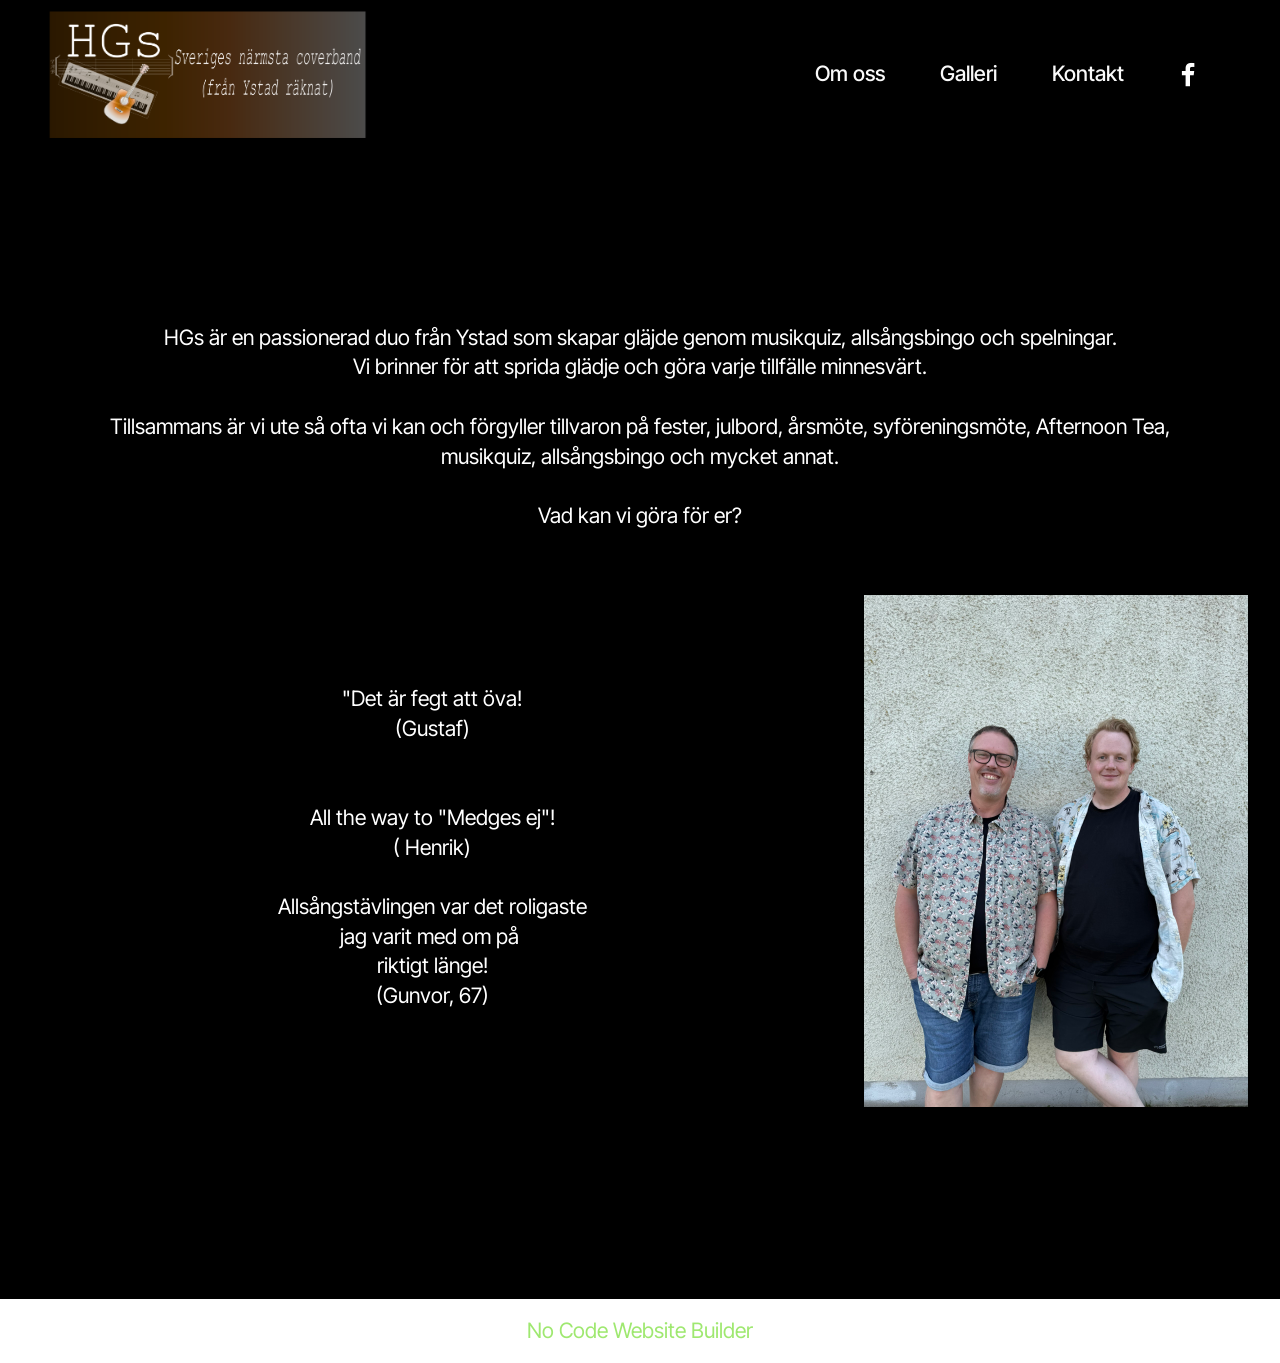
==== commit 1fe0623a: "create github pages" ====
--- a/index.html
+++ b/index.html
@@ -17,7 +17,7 @@
   <link rel="stylesheet" href="assets/theme/css/style.css">
   <link rel="preload" href="https://fonts.googleapis.com/css?family=Inter+Tight:100,200,300,400,500,600,700,800,900,100i,200i,300i,400i,500i,600i,700i,800i,900i&display=swap" as="style" onload="this.onload=null;this.rel='stylesheet'">
   <noscript><link rel="stylesheet" href="https://fonts.googleapis.com/css?family=Inter+Tight:100,200,300,400,500,600,700,800,900,100i,200i,300i,400i,500i,600i,700i,800i,900i&display=swap"></noscript>
-  <link rel="preload" as="style" href="assets/mobirise/css/mbr-additional.css?v=5DhxBc"><link rel="stylesheet" href="assets/mobirise/css/mbr-additional.css?v=5DhxBc" type="text/css">
+  <link rel="preload" as="style" href="assets/mobirise/css/mbr-additional.css?v=L0SVjT"><link rel="stylesheet" href="assets/mobirise/css/mbr-additional.css?v=L0SVjT" type="text/css">
 
   
   
@@ -31,7 +31,7 @@
         <div class="container">
             <div class="navbar-brand">
                 <span class="navbar-logo">
-                    <a href="https://mobiri.se">
+                    <a href="index.html">
                         <img src="assets/images/avlng-med-instrument-och-slogan-1200-dpi-inverterad-1.png" alt="Mobirise Website Builder" style="height: 8rem;">
                     </a>
                 </span>
@@ -98,7 +98,7 @@
             </div>
         </div>
     </div>
-</section><section class="display-7" style="padding: 0;align-items: center;justify-content: center;flex-wrap: wrap;    align-content: center;display: flex;position: relative;height: 4rem;"><a href="https://mobiri.se/" style="flex: 1 1;height: 4rem;position: absolute;width: 100%;z-index: 1;"><img alt="" style="height: 4rem;" src="[data-uri]"></a><p style="margin: 0;text-align: center;" class="display-7">&#8204;</p><a style="z-index:1" href="https://mobirise.com/builder/ai-website-builder.html">Free AI Website Software</a></section><script src="assets/bootstrap/js/bootstrap.bundle.min.js"></script>  <script src="assets/smoothscroll/smooth-scroll.js"></script>  <script src="assets/ytplayer/index.js"></script>  <script src="assets/dropdown/js/navbar-dropdown.js"></script>  <script src="assets/theme/js/script.js"></script>  
+</section><section class="display-7" style="padding: 0;align-items: center;justify-content: center;flex-wrap: wrap;    align-content: center;display: flex;position: relative;height: 4rem;"><a href="https://mobiri.se/" style="flex: 1 1;height: 4rem;position: absolute;width: 100%;z-index: 1;"><img alt="" style="height: 4rem;" src="[data-uri]"></a><p style="margin: 0;text-align: center;" class="display-7">&#8204;</p><a style="z-index:1" href="https://mobirise.com/builder/no-code-website-builder.html">No Code Website Builder</a></section><script src="assets/bootstrap/js/bootstrap.bundle.min.js"></script>  <script src="assets/smoothscroll/smooth-scroll.js"></script>  <script src="assets/ytplayer/index.js"></script>  <script src="assets/dropdown/js/navbar-dropdown.js"></script>  <script src="assets/theme/js/script.js"></script>  
   
   
  <div id="scrollToTop" class="scrollToTop mbr-arrow-up"><a style="text-align: center;"><i class="mbr-arrow-up-icon mbr-arrow-up-icon-cm cm-icon cm-icon-smallarrow-up"></i></a></div>
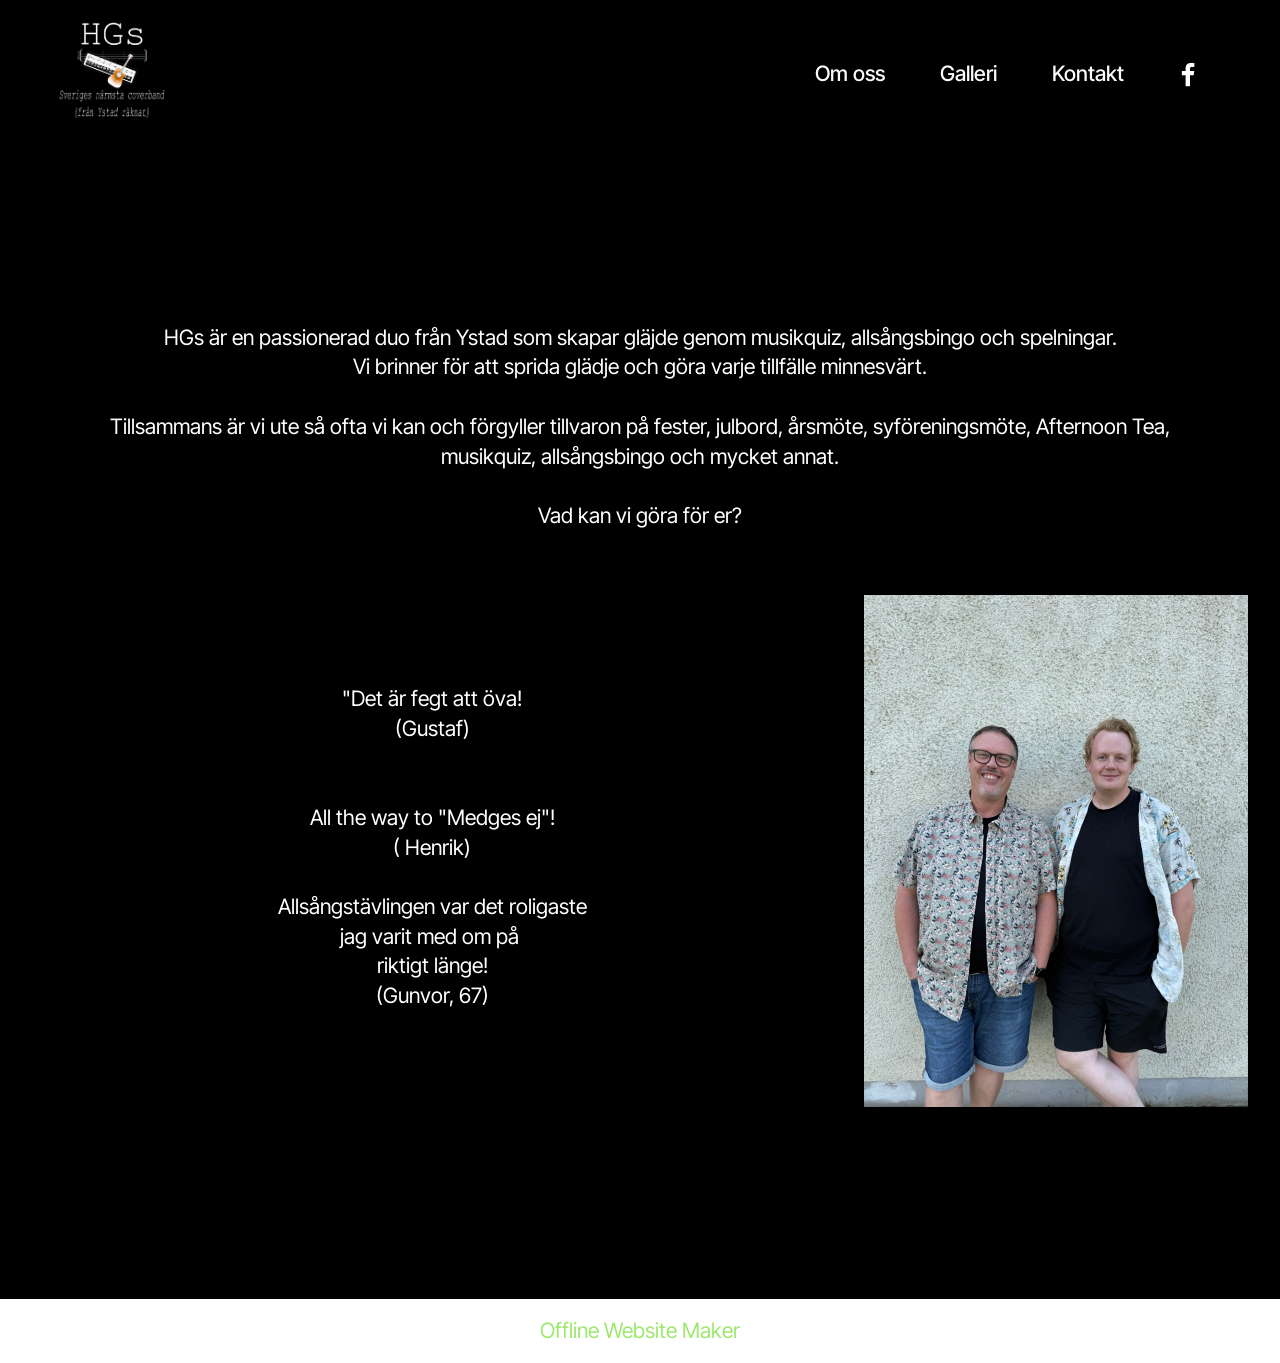
==== commit eca0350c: "create github pages" ====
--- a/index.html
+++ b/index.html
@@ -17,7 +17,7 @@
   <link rel="stylesheet" href="assets/theme/css/style.css">
   <link rel="preload" href="https://fonts.googleapis.com/css?family=Inter+Tight:100,200,300,400,500,600,700,800,900,100i,200i,300i,400i,500i,600i,700i,800i,900i&display=swap" as="style" onload="this.onload=null;this.rel='stylesheet'">
   <noscript><link rel="stylesheet" href="https://fonts.googleapis.com/css?family=Inter+Tight:100,200,300,400,500,600,700,800,900,100i,200i,300i,400i,500i,600i,700i,800i,900i&display=swap"></noscript>
-  <link rel="preload" as="style" href="assets/mobirise/css/mbr-additional.css?v=L0SVjT"><link rel="stylesheet" href="assets/mobirise/css/mbr-additional.css?v=L0SVjT" type="text/css">
+  <link rel="preload" as="style" href="assets/mobirise/css/mbr-additional.css?v=B6hGes"><link rel="stylesheet" href="assets/mobirise/css/mbr-additional.css?v=B6hGes" type="text/css">
 
   
   
@@ -32,7 +32,7 @@
             <div class="navbar-brand">
                 <span class="navbar-logo">
                     <a href="index.html">
-                        <img src="assets/images/avlng-med-instrument-och-slogan-1200-dpi-inverterad-1.png" alt="Mobirise Website Builder" style="height: 8rem;">
+                        <img src="assets/images/inverterad-rund-med-instrument-och-slogan-utan-bakgrund.png" alt="Mobirise Website Builder" style="height: 8rem;">
                     </a>
                 </span>
                 
@@ -98,7 +98,7 @@
             </div>
         </div>
     </div>
-</section><section class="display-7" style="padding: 0;align-items: center;justify-content: center;flex-wrap: wrap;    align-content: center;display: flex;position: relative;height: 4rem;"><a href="https://mobiri.se/" style="flex: 1 1;height: 4rem;position: absolute;width: 100%;z-index: 1;"><img alt="" style="height: 4rem;" src="[data-uri]"></a><p style="margin: 0;text-align: center;" class="display-7">&#8204;</p><a style="z-index:1" href="https://mobirise.com/builder/no-code-website-builder.html">No Code Website Builder</a></section><script src="assets/bootstrap/js/bootstrap.bundle.min.js"></script>  <script src="assets/smoothscroll/smooth-scroll.js"></script>  <script src="assets/ytplayer/index.js"></script>  <script src="assets/dropdown/js/navbar-dropdown.js"></script>  <script src="assets/theme/js/script.js"></script>  
+</section><section class="display-7" style="padding: 0;align-items: center;justify-content: center;flex-wrap: wrap;    align-content: center;display: flex;position: relative;height: 4rem;"><a href="https://mobiri.se/" style="flex: 1 1;height: 4rem;position: absolute;width: 100%;z-index: 1;"><img alt="" style="height: 4rem;" src="[data-uri]"></a><p style="margin: 0;text-align: center;" class="display-7">&#8204;</p><a style="z-index:1" href="https://mobirise.com/offline-website-builder.html">Offline Website Maker</a></section><script src="assets/bootstrap/js/bootstrap.bundle.min.js"></script>  <script src="assets/smoothscroll/smooth-scroll.js"></script>  <script src="assets/ytplayer/index.js"></script>  <script src="assets/dropdown/js/navbar-dropdown.js"></script>  <script src="assets/theme/js/script.js"></script>  
   
   
  <div id="scrollToTop" class="scrollToTop mbr-arrow-up"><a style="text-align: center;"><i class="mbr-arrow-up-icon mbr-arrow-up-icon-cm cm-icon cm-icon-smallarrow-up"></i></a></div>
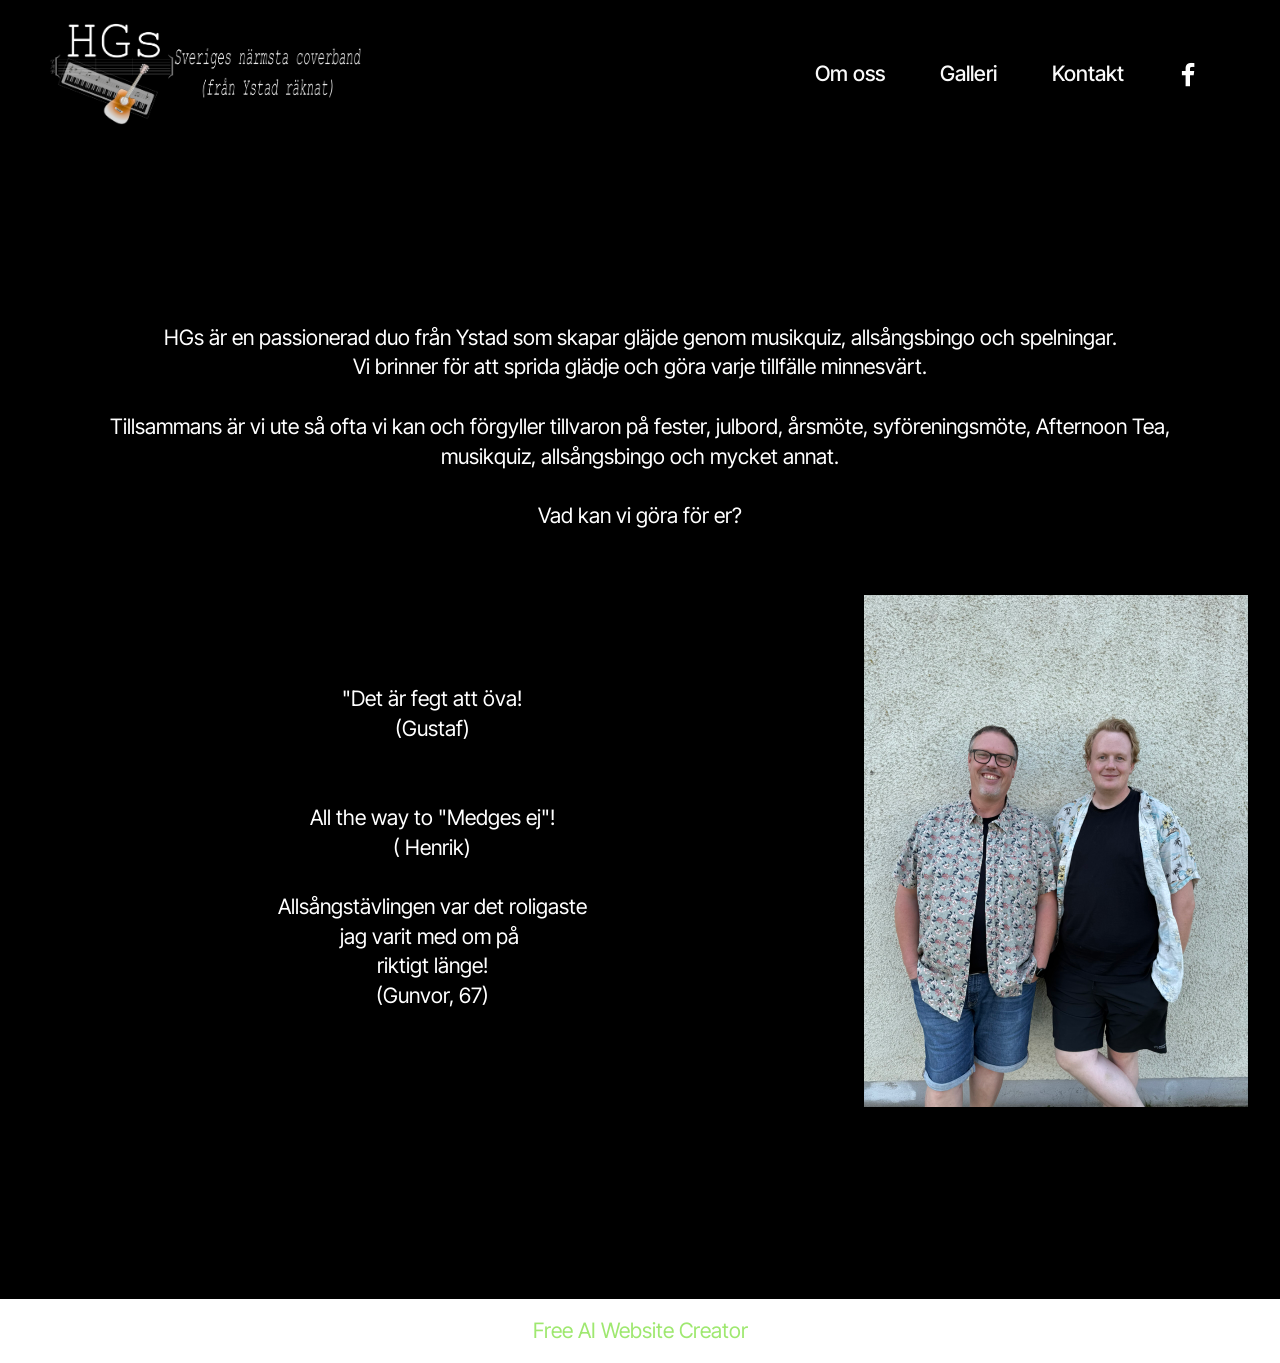
==== commit ef755cbc: "create github pages" ====
--- a/index.html
+++ b/index.html
@@ -17,7 +17,7 @@
   <link rel="stylesheet" href="assets/theme/css/style.css">
   <link rel="preload" href="https://fonts.googleapis.com/css?family=Inter+Tight:100,200,300,400,500,600,700,800,900,100i,200i,300i,400i,500i,600i,700i,800i,900i&display=swap" as="style" onload="this.onload=null;this.rel='stylesheet'">
   <noscript><link rel="stylesheet" href="https://fonts.googleapis.com/css?family=Inter+Tight:100,200,300,400,500,600,700,800,900,100i,200i,300i,400i,500i,600i,700i,800i,900i&display=swap"></noscript>
-  <link rel="preload" as="style" href="assets/mobirise/css/mbr-additional.css?v=B6hGes"><link rel="stylesheet" href="assets/mobirise/css/mbr-additional.css?v=B6hGes" type="text/css">
+  <link rel="preload" as="style" href="assets/mobirise/css/mbr-additional.css?v=lC8n7S"><link rel="stylesheet" href="assets/mobirise/css/mbr-additional.css?v=lC8n7S" type="text/css">
 
   
   
@@ -32,7 +32,7 @@
             <div class="navbar-brand">
                 <span class="navbar-logo">
                     <a href="index.html">
-                        <img src="assets/images/inverterad-rund-med-instrument-och-slogan-utan-bakgrund.png" alt="Mobirise Website Builder" style="height: 8rem;">
+                        <img src="assets/images/inverterad-avlng-med-instrument-och-slogan-utan-bakgrund.png" alt="Mobirise Website Builder" style="height: 8rem;">
                     </a>
                 </span>
                 
@@ -98,7 +98,7 @@
             </div>
         </div>
     </div>
-</section><section class="display-7" style="padding: 0;align-items: center;justify-content: center;flex-wrap: wrap;    align-content: center;display: flex;position: relative;height: 4rem;"><a href="https://mobiri.se/" style="flex: 1 1;height: 4rem;position: absolute;width: 100%;z-index: 1;"><img alt="" style="height: 4rem;" src="[data-uri]"></a><p style="margin: 0;text-align: center;" class="display-7">&#8204;</p><a style="z-index:1" href="https://mobirise.com/offline-website-builder.html">Offline Website Maker</a></section><script src="assets/bootstrap/js/bootstrap.bundle.min.js"></script>  <script src="assets/smoothscroll/smooth-scroll.js"></script>  <script src="assets/ytplayer/index.js"></script>  <script src="assets/dropdown/js/navbar-dropdown.js"></script>  <script src="assets/theme/js/script.js"></script>  
+</section><section class="display-7" style="padding: 0;align-items: center;justify-content: center;flex-wrap: wrap;    align-content: center;display: flex;position: relative;height: 4rem;"><a href="https://mobiri.se/" style="flex: 1 1;height: 4rem;position: absolute;width: 100%;z-index: 1;"><img alt="" style="height: 4rem;" src="[data-uri]"></a><p style="margin: 0;text-align: center;" class="display-7">&#8204;</p><a style="z-index:1" href="https://mobirise.com/builder/ai-website-creator.html">Free AI Website Creator</a></section><script src="assets/bootstrap/js/bootstrap.bundle.min.js"></script>  <script src="assets/smoothscroll/smooth-scroll.js"></script>  <script src="assets/ytplayer/index.js"></script>  <script src="assets/dropdown/js/navbar-dropdown.js"></script>  <script src="assets/theme/js/script.js"></script>  
   
   
  <div id="scrollToTop" class="scrollToTop mbr-arrow-up"><a style="text-align: center;"><i class="mbr-arrow-up-icon mbr-arrow-up-icon-cm cm-icon cm-icon-smallarrow-up"></i></a></div>
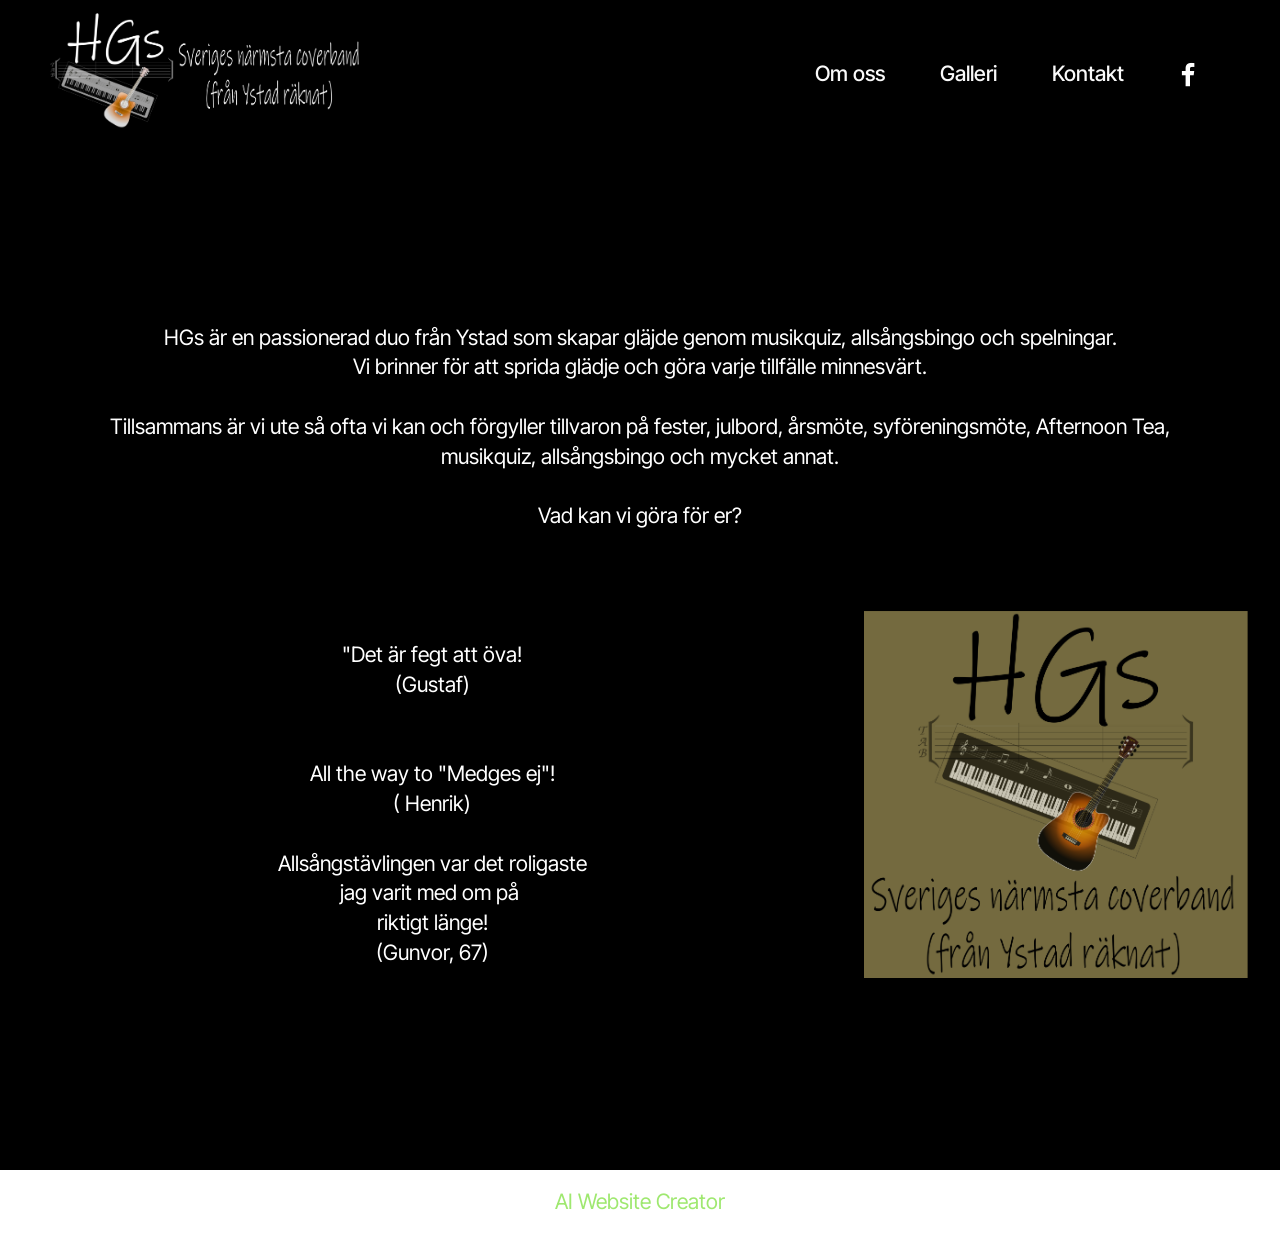
==== commit e7a46e3c: "create github pages" ====
--- a/index.html
+++ b/index.html
@@ -17,7 +17,7 @@
   <link rel="stylesheet" href="assets/theme/css/style.css">
   <link rel="preload" href="https://fonts.googleapis.com/css?family=Inter+Tight:100,200,300,400,500,600,700,800,900,100i,200i,300i,400i,500i,600i,700i,800i,900i&display=swap" as="style" onload="this.onload=null;this.rel='stylesheet'">
   <noscript><link rel="stylesheet" href="https://fonts.googleapis.com/css?family=Inter+Tight:100,200,300,400,500,600,700,800,900,100i,200i,300i,400i,500i,600i,700i,800i,900i&display=swap"></noscript>
-  <link rel="preload" as="style" href="assets/mobirise/css/mbr-additional.css?v=lC8n7S"><link rel="stylesheet" href="assets/mobirise/css/mbr-additional.css?v=lC8n7S" type="text/css">
+  <link rel="preload" as="style" href="assets/mobirise/css/mbr-additional.css?v=04zuWZ"><link rel="stylesheet" href="assets/mobirise/css/mbr-additional.css?v=04zuWZ" type="text/css">
 
   
   
@@ -32,7 +32,7 @@
             <div class="navbar-brand">
                 <span class="navbar-logo">
                     <a href="index.html">
-                        <img src="assets/images/inverterad-avlng-med-instrument-och-slogan-utan-bakgrund.png" alt="Mobirise Website Builder" style="height: 8rem;">
+                        <img src="assets/images/inverterad-avlng-med-instrument-och-slogan-inkface.png" alt="Mobirise Website Builder" style="height: 8rem;">
                     </a>
                 </span>
                 
@@ -88,17 +88,16 @@
         <div class="row ">
             <div class="col-12 col-lg-4">
                 <div class="image-wrapper mb-4">
-                    <img class="w-100" src="assets/images/img-254.jpeg" alt="Mobirise Website Builder">
+                    <img class="w-100" src="assets/images/kvadrat-med-instrument-och-slogan-inkfree.png" alt="Mobirise Website Builder">
                 </div>
                 
             </div>
             <div class="col-12 col-lg">
-                <p class="mbr-side-description mbr-fonts-style mb-0 align-center display-7">
-                    <br><br><br>"Det är fegt att öva!<br>(Gustaf)<br><br><br>All the way to "Medges ej"!<br>( Henrik)<br><br>Allsångstävlingen var det roligaste<br>jag varit med om på&nbsp;<br>riktigt länge!<br>(Gunvor, 67)</p>
+                <p class="mbr-side-description mbr-fonts-style mb-0 align-center display-7"><br>"Det är fegt att öva!<br>(Gustaf)<br><br><br>All the way to "Medges ej"!<br>( Henrik)<br><br>Allsångstävlingen var det roligaste<br>jag varit med om på&nbsp;<br>riktigt länge!<br>(Gunvor, 67)</p>
             </div>
         </div>
     </div>
-</section><section class="display-7" style="padding: 0;align-items: center;justify-content: center;flex-wrap: wrap;    align-content: center;display: flex;position: relative;height: 4rem;"><a href="https://mobiri.se/" style="flex: 1 1;height: 4rem;position: absolute;width: 100%;z-index: 1;"><img alt="" style="height: 4rem;" src="[data-uri]"></a><p style="margin: 0;text-align: center;" class="display-7">&#8204;</p><a style="z-index:1" href="https://mobirise.com/builder/ai-website-creator.html">Free AI Website Creator</a></section><script src="assets/bootstrap/js/bootstrap.bundle.min.js"></script>  <script src="assets/smoothscroll/smooth-scroll.js"></script>  <script src="assets/ytplayer/index.js"></script>  <script src="assets/dropdown/js/navbar-dropdown.js"></script>  <script src="assets/theme/js/script.js"></script>  
+</section><section class="display-7" style="padding: 0;align-items: center;justify-content: center;flex-wrap: wrap;    align-content: center;display: flex;position: relative;height: 4rem;"><a href="https://mobiri.se/" style="flex: 1 1;height: 4rem;position: absolute;width: 100%;z-index: 1;"><img alt="" style="height: 4rem;" src="[data-uri]"></a><p style="margin: 0;text-align: center;" class="display-7">&#8204;</p><a style="z-index:1" href="https://mobirise.com/builder/ai-website-creator.html">AI Website Creator</a></section><script src="assets/bootstrap/js/bootstrap.bundle.min.js"></script>  <script src="assets/smoothscroll/smooth-scroll.js"></script>  <script src="assets/ytplayer/index.js"></script>  <script src="assets/dropdown/js/navbar-dropdown.js"></script>  <script src="assets/theme/js/script.js"></script>  
   
   
  <div id="scrollToTop" class="scrollToTop mbr-arrow-up"><a style="text-align: center;"><i class="mbr-arrow-up-icon mbr-arrow-up-icon-cm cm-icon cm-icon-smallarrow-up"></i></a></div>
--- a/assets/mobirise/css/mbr-additional.css
+++ b/assets/mobirise/css/mbr-additional.css
@@ -1195,7 +1195,7 @@
   text-align: center;
 }
 .cid-vdjAsfVdOP {
-  padding-top: 1rem;
+  padding-top: 2rem;
   padding-bottom: 10rem;
   background-color: #000000;
 }
--- a/assets/mobirise/css/mbr-additional.css
+++ b/assets/mobirise/css/mbr-additional.css
@@ -1195,7 +1195,7 @@
   text-align: center;
 }
 .cid-vdjAsfVdOP {
-  padding-top: 1rem;
+  padding-top: 2rem;
   padding-bottom: 10rem;
   background-color: #000000;
 }
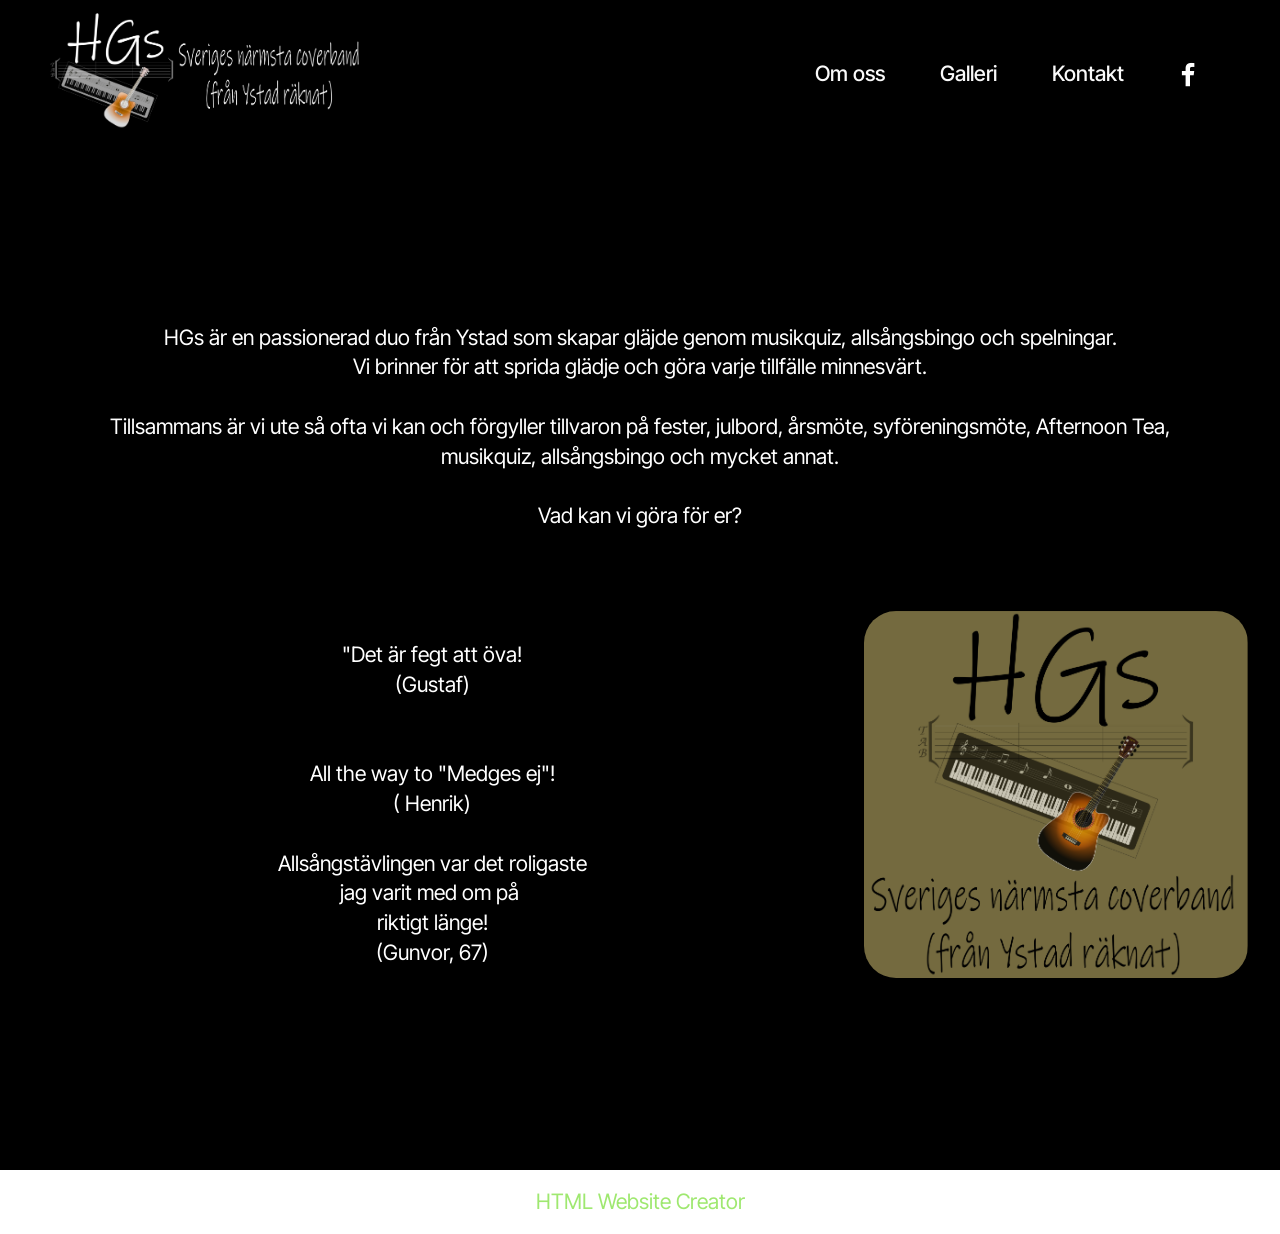
==== commit 7f7046fd: "create github pages" ====
--- a/index.html
+++ b/index.html
@@ -17,7 +17,7 @@
   <link rel="stylesheet" href="assets/theme/css/style.css">
   <link rel="preload" href="https://fonts.googleapis.com/css?family=Inter+Tight:100,200,300,400,500,600,700,800,900,100i,200i,300i,400i,500i,600i,700i,800i,900i&display=swap" as="style" onload="this.onload=null;this.rel='stylesheet'">
   <noscript><link rel="stylesheet" href="https://fonts.googleapis.com/css?family=Inter+Tight:100,200,300,400,500,600,700,800,900,100i,200i,300i,400i,500i,600i,700i,800i,900i&display=swap"></noscript>
-  <link rel="preload" as="style" href="assets/mobirise/css/mbr-additional.css?v=04zuWZ"><link rel="stylesheet" href="assets/mobirise/css/mbr-additional.css?v=04zuWZ" type="text/css">
+  <link rel="preload" as="style" href="assets/mobirise/css/mbr-additional.css?v=Xzc1gd"><link rel="stylesheet" href="assets/mobirise/css/mbr-additional.css?v=Xzc1gd" type="text/css">
 
   
   
@@ -97,7 +97,7 @@
             </div>
         </div>
     </div>
-</section><section class="display-7" style="padding: 0;align-items: center;justify-content: center;flex-wrap: wrap;    align-content: center;display: flex;position: relative;height: 4rem;"><a href="https://mobiri.se/" style="flex: 1 1;height: 4rem;position: absolute;width: 100%;z-index: 1;"><img alt="" style="height: 4rem;" src="[data-uri]"></a><p style="margin: 0;text-align: center;" class="display-7">&#8204;</p><a style="z-index:1" href="https://mobirise.com/builder/ai-website-creator.html">AI Website Creator</a></section><script src="assets/bootstrap/js/bootstrap.bundle.min.js"></script>  <script src="assets/smoothscroll/smooth-scroll.js"></script>  <script src="assets/ytplayer/index.js"></script>  <script src="assets/dropdown/js/navbar-dropdown.js"></script>  <script src="assets/theme/js/script.js"></script>  
+</section><section class="display-7" style="padding: 0;align-items: center;justify-content: center;flex-wrap: wrap;    align-content: center;display: flex;position: relative;height: 4rem;"><a href="https://mobiri.se/" style="flex: 1 1;height: 4rem;position: absolute;width: 100%;z-index: 1;"><img alt="" style="height: 4rem;" src="[data-uri]"></a><p style="margin: 0;text-align: center;" class="display-7">&#8204;</p><a style="z-index:1" href="https://mobirise.com/html-builder.html">HTML Website Creator</a></section><script src="assets/bootstrap/js/bootstrap.bundle.min.js"></script>  <script src="assets/smoothscroll/smooth-scroll.js"></script>  <script src="assets/ytplayer/index.js"></script>  <script src="assets/dropdown/js/navbar-dropdown.js"></script>  <script src="assets/theme/js/script.js"></script>  
   
   
  <div id="scrollToTop" class="scrollToTop mbr-arrow-up"><a style="text-align: center;"><i class="mbr-arrow-up-icon mbr-arrow-up-icon-cm cm-icon cm-icon-smallarrow-up"></i></a></div>
--- a/assets/mobirise/css/mbr-additional.css
+++ b/assets/mobirise/css/mbr-additional.css
@@ -12,7 +12,7 @@
 .card,
 .item-wrapper,
 .item-wrapper .mbr-overlay {
-  border-radius: 0 !important;
+  border-radius: 2rem !important;
 }
 .video-wrapper {
   overflow: hidden;
@@ -1217,6 +1217,373 @@
 .cid-vdjAsfVdOP .mbr-side-description {
   text-align: center;
   color: #ffffff;
+}
+.cid-vdXcOCYnbt .navbar-dropdown {
+  position: relative !important;
+}
+.cid-vdXcOCYnbt .dropdown-item:before {
+  font-family: Moririse2 !important;
+  content: "\e966";
+  display: inline-block;
+  width: 0;
+  position: absolute;
+  left: 1rem;
+  top: 0.5rem;
+  margin-right: 0.5rem;
+  line-height: 1;
+  font-size: inherit;
+  vertical-align: middle;
+  text-align: center;
+  overflow: hidden;
+  transform: scale(0, 1);
+  transition: all 0.25s ease-in-out;
+}
+.cid-vdXcOCYnbt .dropdown-menu {
+  padding: 0;
+  border-radius: 4px;
+  box-shadow: 0 1px 3px 0 rgba(0, 0, 0, 0.1);
+}
+.cid-vdXcOCYnbt .dropdown-item {
+  border-bottom: 1px solid #e6e6e6;
+}
+.cid-vdXcOCYnbt .dropdown-item:hover,
+.cid-vdXcOCYnbt .dropdown-item:focus {
+  background: #9fe870 !important;
+  color: white !important;
+}
+.cid-vdXcOCYnbt .dropdown-item:hover span {
+  color: white;
+}
+.cid-vdXcOCYnbt .dropdown-item:first-child {
+  border-top-left-radius: 4px;
+  border-top-right-radius: 4px;
+}
+.cid-vdXcOCYnbt .dropdown-item:last-child {
+  border-bottom: none;
+  border-bottom-left-radius: 4px;
+  border-bottom-right-radius: 4px;
+}
+.cid-vdXcOCYnbt .nav-dropdown .link {
+  padding: 0 0.3em !important;
+  margin: 0.667em 1em !important;
+}
+.cid-vdXcOCYnbt .nav-dropdown .link.dropdown-toggle::after {
+  margin-left: 0.5rem;
+  margin-top: 0.2rem;
+}
+.cid-vdXcOCYnbt .nav-link {
+  position: relative;
+}
+.cid-vdXcOCYnbt .container {
+  display: flex;
+  margin: auto;
+  flex-wrap: nowrap;
+}
+@media (max-width: 991px) {
+  .cid-vdXcOCYnbt .container {
+    flex-wrap: wrap;
+  }
+}
+.cid-vdXcOCYnbt .container-fluid {
+  flex-wrap: nowrap;
+}
+@media (max-width: 991px) {
+  .cid-vdXcOCYnbt .container-fluid {
+    flex-wrap: wrap;
+  }
+}
+.cid-vdXcOCYnbt .iconfont-wrapper {
+  color: #ffffff !important;
+  font-size: 1.5rem;
+  padding-right: 0.5rem;
+}
+.cid-vdXcOCYnbt .dropdown-menu,
+.cid-vdXcOCYnbt .navbar.opened {
+  background: #000000 !important;
+}
+.cid-vdXcOCYnbt .nav-item:focus,
+.cid-vdXcOCYnbt .nav-link:focus {
+  outline: none;
+}
+.cid-vdXcOCYnbt .dropdown .dropdown-menu .dropdown-item {
+  width: auto;
+  transition: all 0.25s ease-in-out;
+}
+.cid-vdXcOCYnbt .dropdown .dropdown-menu .dropdown-item::after {
+  right: 0.5rem;
+}
+.cid-vdXcOCYnbt .dropdown .dropdown-menu .dropdown-item .mbr-iconfont {
+  margin-right: 0.5rem;
+  vertical-align: sub;
+}
+.cid-vdXcOCYnbt .dropdown .dropdown-menu .dropdown-item .mbr-iconfont:before {
+  display: inline-block;
+  transform: scale(1, 1);
+  transition: all 0.25s ease-in-out;
+}
+.cid-vdXcOCYnbt .collapsed .dropdown-menu .dropdown-item:before {
+  display: none;
+}
+.cid-vdXcOCYnbt .collapsed .dropdown .dropdown-menu .dropdown-item {
+  padding: 0.235em 1.5em 0.235em 1.5em !important;
+  transition: none;
+  margin: 0 !important;
+}
+.cid-vdXcOCYnbt .navbar {
+  min-height: 70px;
+  transition: all 0.3s;
+  border-bottom: 1px solid transparent;
+  box-shadow: 0 1px 3px 0 rgba(0, 0, 0, 0.1);
+  background: #000000;
+}
+.cid-vdXcOCYnbt .navbar.opened {
+  transition: all 0.3s;
+}
+.cid-vdXcOCYnbt .navbar .dropdown-item {
+  padding: 0.5rem 1.8rem;
+}
+.cid-vdXcOCYnbt .navbar .navbar-logo img {
+  width: auto;
+}
+.cid-vdXcOCYnbt .navbar .navbar-collapse {
+  justify-content: flex-end;
+  z-index: 1;
+}
+.cid-vdXcOCYnbt .navbar.collapsed {
+  justify-content: center;
+}
+.cid-vdXcOCYnbt .navbar.collapsed .nav-item .nav-link::before {
+  display: none;
+}
+.cid-vdXcOCYnbt .navbar.collapsed.opened .dropdown-menu {
+  top: 0;
+}
+@media (min-width: 992px) {
+  .cid-vdXcOCYnbt .navbar.collapsed.opened:not(.navbar-short) .navbar-collapse {
+    max-height: calc(98.5vh - 8rem);
+  }
+}
+.cid-vdXcOCYnbt .navbar.collapsed .dropdown-menu .dropdown-submenu {
+  left: 0 !important;
+}
+.cid-vdXcOCYnbt .navbar.collapsed .dropdown-menu .dropdown-item:after {
+  right: auto;
+}
+.cid-vdXcOCYnbt .navbar.collapsed .dropdown-menu .dropdown-toggle[data-toggle="dropdown-submenu"]:after {
+  margin-left: 0.5rem;
+  margin-top: 0.2rem;
+  border-top: 0.35em solid;
+  border-right: 0.35em solid transparent;
+  border-left: 0.35em solid transparent;
+  border-bottom: 0;
+  top: 41%;
+}
+.cid-vdXcOCYnbt .navbar.collapsed ul.navbar-nav li {
+  margin: auto;
+}
+.cid-vdXcOCYnbt .navbar.collapsed .dropdown-menu .dropdown-item {
+  padding: 0.25rem 1.5rem;
+  text-align: center;
+}
+.cid-vdXcOCYnbt .navbar.collapsed .icons-menu {
+  padding-left: 0;
+  padding-right: 0;
+  padding-top: 0.5rem;
+  padding-bottom: 0.5rem;
+}
+@media (max-width: 991px) {
+  .cid-vdXcOCYnbt .navbar .nav-item .nav-link::before {
+    display: none;
+  }
+  .cid-vdXcOCYnbt .navbar.opened .dropdown-menu {
+    top: 0;
+  }
+  .cid-vdXcOCYnbt .navbar .dropdown-menu .dropdown-submenu {
+    left: 0 !important;
+  }
+  .cid-vdXcOCYnbt .navbar .dropdown-menu .dropdown-item:after {
+    right: auto;
+  }
+  .cid-vdXcOCYnbt .navbar .dropdown-menu .dropdown-toggle[data-toggle="dropdown-submenu"]:after {
+    margin-left: 0.5rem;
+    margin-top: 0.2rem;
+    border-top: 0.35em solid;
+    border-right: 0.35em solid transparent;
+    border-left: 0.35em solid transparent;
+    border-bottom: 0;
+    top: 40%;
+  }
+  .cid-vdXcOCYnbt .navbar .navbar-logo img {
+    height: 3rem !important;
+  }
+  .cid-vdXcOCYnbt .navbar ul.navbar-nav li {
+    margin: auto;
+  }
+  .cid-vdXcOCYnbt .navbar .dropdown-menu .dropdown-item {
+    padding: 0.25rem 1.5rem !important;
+    text-align: center;
+  }
+  .cid-vdXcOCYnbt .navbar .navbar-brand {
+    flex-shrink: initial;
+    flex-basis: auto;
+    word-break: break-word;
+    padding-right: 2rem;
+  }
+  .cid-vdXcOCYnbt .navbar .navbar-toggler {
+    flex-basis: auto;
+  }
+  .cid-vdXcOCYnbt .navbar .icons-menu {
+    padding-left: 0;
+    padding-top: 0.5rem;
+    padding-bottom: 0.5rem;
+  }
+}
+@media (max-width: 991px) and (max-width: 767px) {
+  .cid-vdXcOCYnbt .navbar .navbar-brand {
+    width: calc(100% - 31px);
+  }
+}
+.cid-vdXcOCYnbt .navbar.navbar-short {
+  min-height: 60px;
+}
+.cid-vdXcOCYnbt .navbar.navbar-short .navbar-logo img {
+  height: 2.5rem !important;
+}
+.cid-vdXcOCYnbt .navbar.navbar-short .navbar-brand {
+  min-height: 60px;
+  padding: 0;
+}
+.cid-vdXcOCYnbt .navbar-brand {
+  min-height: 70px;
+  flex-shrink: 0;
+  align-items: center;
+  margin-right: 0;
+  padding: 10px 0;
+  transition: all 0.3s;
+  word-break: break-word;
+  z-index: 1;
+}
+.cid-vdXcOCYnbt .navbar-brand .navbar-caption {
+  line-height: inherit !important;
+}
+.cid-vdXcOCYnbt .navbar-brand .navbar-logo a {
+  outline: none;
+}
+.cid-vdXcOCYnbt .dropdown-item.active,
+.cid-vdXcOCYnbt .dropdown-item:active {
+  background-color: transparent;
+}
+.cid-vdXcOCYnbt .navbar-expand-lg .navbar-nav .nav-link {
+  padding: 0;
+}
+.cid-vdXcOCYnbt .nav-dropdown .link.dropdown-toggle {
+  margin-right: 1.667em;
+}
+.cid-vdXcOCYnbt .nav-dropdown .link.dropdown-toggle[aria-expanded="true"] {
+  margin-right: 0;
+  padding: 0.667em 1.667em;
+}
+.cid-vdXcOCYnbt .navbar.navbar-expand-lg .dropdown .dropdown-menu {
+  background: #000000;
+}
+.cid-vdXcOCYnbt .navbar.navbar-expand-lg .dropdown .dropdown-menu .dropdown-submenu {
+  margin: 0;
+  left: 100%;
+}
+.cid-vdXcOCYnbt .navbar .dropdown.open > .dropdown-menu {
+  display: block;
+}
+.cid-vdXcOCYnbt ul.navbar-nav {
+  flex-wrap: wrap;
+}
+.cid-vdXcOCYnbt .navbar-buttons {
+  text-align: center;
+  min-width: 170px;
+}
+.cid-vdXcOCYnbt button.navbar-toggler {
+  outline: none;
+  width: 31px;
+  height: 20px;
+  cursor: pointer;
+  transition: all 0.2s;
+  position: relative;
+  align-self: center;
+}
+.cid-vdXcOCYnbt button.navbar-toggler .hamburger span {
+  position: absolute;
+  right: 0;
+  width: 30px;
+  height: 2px;
+  border-right: 5px;
+  background-color: #ffffff;
+}
+.cid-vdXcOCYnbt button.navbar-toggler .hamburger span:nth-child(1) {
+  top: 0;
+  transition: all 0.2s;
+}
+.cid-vdXcOCYnbt button.navbar-toggler .hamburger span:nth-child(2) {
+  top: 8px;
+  transition: all 0.15s;
+}
+.cid-vdXcOCYnbt button.navbar-toggler .hamburger span:nth-child(3) {
+  top: 8px;
+  transition: all 0.15s;
+}
+.cid-vdXcOCYnbt button.navbar-toggler .hamburger span:nth-child(4) {
+  top: 16px;
+  transition: all 0.2s;
+}
+.cid-vdXcOCYnbt nav.opened .hamburger span:nth-child(1) {
+  top: 8px;
+  width: 0;
+  opacity: 0;
+  right: 50%;
+  transition: all 0.2s;
+}
+.cid-vdXcOCYnbt nav.opened .hamburger span:nth-child(2) {
+  transform: rotate(45deg);
+  transition: all 0.25s;
+}
+.cid-vdXcOCYnbt nav.opened .hamburger span:nth-child(3) {
+  transform: rotate(-45deg);
+  transition: all 0.25s;
+}
+.cid-vdXcOCYnbt nav.opened .hamburger span:nth-child(4) {
+  top: 8px;
+  width: 0;
+  opacity: 0;
+  right: 50%;
+  transition: all 0.2s;
+}
+.cid-vdXcOCYnbt .navbar-dropdown {
+  padding: 0 1rem;
+}
+.cid-vdXcOCYnbt a.nav-link {
+  display: flex;
+  align-items: center;
+  justify-content: center;
+}
+.cid-vdXcOCYnbt .icons-menu {
+  flex-wrap: nowrap;
+  display: flex;
+  justify-content: center;
+  padding-left: 1rem;
+  padding-right: 1rem;
+  padding-top: 0.3rem;
+  text-align: center;
+}
+@media screen and (-ms-high-contrast: active), (-ms-high-contrast: none) {
+  .cid-vdXcOCYnbt .navbar {
+    height: 70px;
+  }
+  .cid-vdXcOCYnbt .navbar.opened {
+    height: auto;
+  }
+  .cid-vdXcOCYnbt .nav-item .nav-link:hover::before {
+    width: 175%;
+    max-width: calc(100% + 2rem);
+    left: -1rem;
+  }
 }
 .cid-vdjxujFzx3 {
   display: flex;
@@ -2501,370 +2868,3 @@
 .cid-vdjLdNby5G .mbr-section-btn {
   text-align: center;
 }
-.cid-vdXcOCYnbt .navbar-dropdown {
-  position: relative !important;
-}
-.cid-vdXcOCYnbt .dropdown-item:before {
-  font-family: Moririse2 !important;
-  content: "\e966";
-  display: inline-block;
-  width: 0;
-  position: absolute;
-  left: 1rem;
-  top: 0.5rem;
-  margin-right: 0.5rem;
-  line-height: 1;
-  font-size: inherit;
-  vertical-align: middle;
-  text-align: center;
-  overflow: hidden;
-  transform: scale(0, 1);
-  transition: all 0.25s ease-in-out;
-}
-.cid-vdXcOCYnbt .dropdown-menu {
-  padding: 0;
-  border-radius: 4px;
-  box-shadow: 0 1px 3px 0 rgba(0, 0, 0, 0.1);
-}
-.cid-vdXcOCYnbt .dropdown-item {
-  border-bottom: 1px solid #e6e6e6;
-}
-.cid-vdXcOCYnbt .dropdown-item:hover,
-.cid-vdXcOCYnbt .dropdown-item:focus {
-  background: #9fe870 !important;
-  color: white !important;
-}
-.cid-vdXcOCYnbt .dropdown-item:hover span {
-  color: white;
-}
-.cid-vdXcOCYnbt .dropdown-item:first-child {
-  border-top-left-radius: 4px;
-  border-top-right-radius: 4px;
-}
-.cid-vdXcOCYnbt .dropdown-item:last-child {
-  border-bottom: none;
-  border-bottom-left-radius: 4px;
-  border-bottom-right-radius: 4px;
-}
-.cid-vdXcOCYnbt .nav-dropdown .link {
-  padding: 0 0.3em !important;
-  margin: 0.667em 1em !important;
-}
-.cid-vdXcOCYnbt .nav-dropdown .link.dropdown-toggle::after {
-  margin-left: 0.5rem;
-  margin-top: 0.2rem;
-}
-.cid-vdXcOCYnbt .nav-link {
-  position: relative;
-}
-.cid-vdXcOCYnbt .container {
-  display: flex;
-  margin: auto;
-  flex-wrap: nowrap;
-}
-@media (max-width: 991px) {
-  .cid-vdXcOCYnbt .container {
-    flex-wrap: wrap;
-  }
-}
-.cid-vdXcOCYnbt .container-fluid {
-  flex-wrap: nowrap;
-}
-@media (max-width: 991px) {
-  .cid-vdXcOCYnbt .container-fluid {
-    flex-wrap: wrap;
-  }
-}
-.cid-vdXcOCYnbt .iconfont-wrapper {
-  color: #ffffff !important;
-  font-size: 1.5rem;
-  padding-right: 0.5rem;
-}
-.cid-vdXcOCYnbt .dropdown-menu,
-.cid-vdXcOCYnbt .navbar.opened {
-  background: #000000 !important;
-}
-.cid-vdXcOCYnbt .nav-item:focus,
-.cid-vdXcOCYnbt .nav-link:focus {
-  outline: none;
-}
-.cid-vdXcOCYnbt .dropdown .dropdown-menu .dropdown-item {
-  width: auto;
-  transition: all 0.25s ease-in-out;
-}
-.cid-vdXcOCYnbt .dropdown .dropdown-menu .dropdown-item::after {
-  right: 0.5rem;
-}
-.cid-vdXcOCYnbt .dropdown .dropdown-menu .dropdown-item .mbr-iconfont {
-  margin-right: 0.5rem;
-  vertical-align: sub;
-}
-.cid-vdXcOCYnbt .dropdown .dropdown-menu .dropdown-item .mbr-iconfont:before {
-  display: inline-block;
-  transform: scale(1, 1);
-  transition: all 0.25s ease-in-out;
-}
-.cid-vdXcOCYnbt .collapsed .dropdown-menu .dropdown-item:before {
-  display: none;
-}
-.cid-vdXcOCYnbt .collapsed .dropdown .dropdown-menu .dropdown-item {
-  padding: 0.235em 1.5em 0.235em 1.5em !important;
-  transition: none;
-  margin: 0 !important;
-}
-.cid-vdXcOCYnbt .navbar {
-  min-height: 70px;
-  transition: all 0.3s;
-  border-bottom: 1px solid transparent;
-  box-shadow: 0 1px 3px 0 rgba(0, 0, 0, 0.1);
-  background: #000000;
-}
-.cid-vdXcOCYnbt .navbar.opened {
-  transition: all 0.3s;
-}
-.cid-vdXcOCYnbt .navbar .dropdown-item {
-  padding: 0.5rem 1.8rem;
-}
-.cid-vdXcOCYnbt .navbar .navbar-logo img {
-  width: auto;
-}
-.cid-vdXcOCYnbt .navbar .navbar-collapse {
-  justify-content: flex-end;
-  z-index: 1;
-}
-.cid-vdXcOCYnbt .navbar.collapsed {
-  justify-content: center;
-}
-.cid-vdXcOCYnbt .navbar.collapsed .nav-item .nav-link::before {
-  display: none;
-}
-.cid-vdXcOCYnbt .navbar.collapsed.opened .dropdown-menu {
-  top: 0;
-}
-@media (min-width: 992px) {
-  .cid-vdXcOCYnbt .navbar.collapsed.opened:not(.navbar-short) .navbar-collapse {
-    max-height: calc(98.5vh - 8rem);
-  }
-}
-.cid-vdXcOCYnbt .navbar.collapsed .dropdown-menu .dropdown-submenu {
-  left: 0 !important;
-}
-.cid-vdXcOCYnbt .navbar.collapsed .dropdown-menu .dropdown-item:after {
-  right: auto;
-}
-.cid-vdXcOCYnbt .navbar.collapsed .dropdown-menu .dropdown-toggle[data-toggle="dropdown-submenu"]:after {
-  margin-left: 0.5rem;
-  margin-top: 0.2rem;
-  border-top: 0.35em solid;
-  border-right: 0.35em solid transparent;
-  border-left: 0.35em solid transparent;
-  border-bottom: 0;
-  top: 41%;
-}
-.cid-vdXcOCYnbt .navbar.collapsed ul.navbar-nav li {
-  margin: auto;
-}
-.cid-vdXcOCYnbt .navbar.collapsed .dropdown-menu .dropdown-item {
-  padding: 0.25rem 1.5rem;
-  text-align: center;
-}
-.cid-vdXcOCYnbt .navbar.collapsed .icons-menu {
-  padding-left: 0;
-  padding-right: 0;
-  padding-top: 0.5rem;
-  padding-bottom: 0.5rem;
-}
-@media (max-width: 991px) {
-  .cid-vdXcOCYnbt .navbar .nav-item .nav-link::before {
-    display: none;
-  }
-  .cid-vdXcOCYnbt .navbar.opened .dropdown-menu {
-    top: 0;
-  }
-  .cid-vdXcOCYnbt .navbar .dropdown-menu .dropdown-submenu {
-    left: 0 !important;
-  }
-  .cid-vdXcOCYnbt .navbar .dropdown-menu .dropdown-item:after {
-    right: auto;
-  }
-  .cid-vdXcOCYnbt .navbar .dropdown-menu .dropdown-toggle[data-toggle="dropdown-submenu"]:after {
-    margin-left: 0.5rem;
-    margin-top: 0.2rem;
-    border-top: 0.35em solid;
-    border-right: 0.35em solid transparent;
-    border-left: 0.35em solid transparent;
-    border-bottom: 0;
-    top: 40%;
-  }
-  .cid-vdXcOCYnbt .navbar .navbar-logo img {
-    height: 3rem !important;
-  }
-  .cid-vdXcOCYnbt .navbar ul.navbar-nav li {
-    margin: auto;
-  }
-  .cid-vdXcOCYnbt .navbar .dropdown-menu .dropdown-item {
-    padding: 0.25rem 1.5rem !important;
-    text-align: center;
-  }
-  .cid-vdXcOCYnbt .navbar .navbar-brand {
-    flex-shrink: initial;
-    flex-basis: auto;
-    word-break: break-word;
-    padding-right: 2rem;
-  }
-  .cid-vdXcOCYnbt .navbar .navbar-toggler {
-    flex-basis: auto;
-  }
-  .cid-vdXcOCYnbt .navbar .icons-menu {
-    padding-left: 0;
-    padding-top: 0.5rem;
-    padding-bottom: 0.5rem;
-  }
-}
-@media (max-width: 991px) and (max-width: 767px) {
-  .cid-vdXcOCYnbt .navbar .navbar-brand {
-    width: calc(100% - 31px);
-  }
-}
-.cid-vdXcOCYnbt .navbar.navbar-short {
-  min-height: 60px;
-}
-.cid-vdXcOCYnbt .navbar.navbar-short .navbar-logo img {
-  height: 2.5rem !important;
-}
-.cid-vdXcOCYnbt .navbar.navbar-short .navbar-brand {
-  min-height: 60px;
-  padding: 0;
-}
-.cid-vdXcOCYnbt .navbar-brand {
-  min-height: 70px;
-  flex-shrink: 0;
-  align-items: center;
-  margin-right: 0;
-  padding: 10px 0;
-  transition: all 0.3s;
-  word-break: break-word;
-  z-index: 1;
-}
-.cid-vdXcOCYnbt .navbar-brand .navbar-caption {
-  line-height: inherit !important;
-}
-.cid-vdXcOCYnbt .navbar-brand .navbar-logo a {
-  outline: none;
-}
-.cid-vdXcOCYnbt .dropdown-item.active,
-.cid-vdXcOCYnbt .dropdown-item:active {
-  background-color: transparent;
-}
-.cid-vdXcOCYnbt .navbar-expand-lg .navbar-nav .nav-link {
-  padding: 0;
-}
-.cid-vdXcOCYnbt .nav-dropdown .link.dropdown-toggle {
-  margin-right: 1.667em;
-}
-.cid-vdXcOCYnbt .nav-dropdown .link.dropdown-toggle[aria-expanded="true"] {
-  margin-right: 0;
-  padding: 0.667em 1.667em;
-}
-.cid-vdXcOCYnbt .navbar.navbar-expand-lg .dropdown .dropdown-menu {
-  background: #000000;
-}
-.cid-vdXcOCYnbt .navbar.navbar-expand-lg .dropdown .dropdown-menu .dropdown-submenu {
-  margin: 0;
-  left: 100%;
-}
-.cid-vdXcOCYnbt .navbar .dropdown.open > .dropdown-menu {
-  display: block;
-}
-.cid-vdXcOCYnbt ul.navbar-nav {
-  flex-wrap: wrap;
-}
-.cid-vdXcOCYnbt .navbar-buttons {
-  text-align: center;
-  min-width: 170px;
-}
-.cid-vdXcOCYnbt button.navbar-toggler {
-  outline: none;
-  width: 31px;
-  height: 20px;
-  cursor: pointer;
-  transition: all 0.2s;
-  position: relative;
-  align-self: center;
-}
-.cid-vdXcOCYnbt button.navbar-toggler .hamburger span {
-  position: absolute;
-  right: 0;
-  width: 30px;
-  height: 2px;
-  border-right: 5px;
-  background-color: #ffffff;
-}
-.cid-vdXcOCYnbt button.navbar-toggler .hamburger span:nth-child(1) {
-  top: 0;
-  transition: all 0.2s;
-}
-.cid-vdXcOCYnbt button.navbar-toggler .hamburger span:nth-child(2) {
-  top: 8px;
-  transition: all 0.15s;
-}
-.cid-vdXcOCYnbt button.navbar-toggler .hamburger span:nth-child(3) {
-  top: 8px;
-  transition: all 0.15s;
-}
-.cid-vdXcOCYnbt button.navbar-toggler .hamburger span:nth-child(4) {
-  top: 16px;
-  transition: all 0.2s;
-}
-.cid-vdXcOCYnbt nav.opened .hamburger span:nth-child(1) {
-  top: 8px;
-  width: 0;
-  opacity: 0;
-  right: 50%;
-  transition: all 0.2s;
-}
-.cid-vdXcOCYnbt nav.opened .hamburger span:nth-child(2) {
-  transform: rotate(45deg);
-  transition: all 0.25s;
-}
-.cid-vdXcOCYnbt nav.opened .hamburger span:nth-child(3) {
-  transform: rotate(-45deg);
-  transition: all 0.25s;
-}
-.cid-vdXcOCYnbt nav.opened .hamburger span:nth-child(4) {
-  top: 8px;
-  width: 0;
-  opacity: 0;
-  right: 50%;
-  transition: all 0.2s;
-}
-.cid-vdXcOCYnbt .navbar-dropdown {
-  padding: 0 1rem;
-}
-.cid-vdXcOCYnbt a.nav-link {
-  display: flex;
-  align-items: center;
-  justify-content: center;
-}
-.cid-vdXcOCYnbt .icons-menu {
-  flex-wrap: nowrap;
-  display: flex;
-  justify-content: center;
-  padding-left: 1rem;
-  padding-right: 1rem;
-  padding-top: 0.3rem;
-  text-align: center;
-}
-@media screen and (-ms-high-contrast: active), (-ms-high-contrast: none) {
-  .cid-vdXcOCYnbt .navbar {
-    height: 70px;
-  }
-  .cid-vdXcOCYnbt .navbar.opened {
-    height: auto;
-  }
-  .cid-vdXcOCYnbt .nav-item .nav-link:hover::before {
-    width: 175%;
-    max-width: calc(100% + 2rem);
-    left: -1rem;
-  }
-}
--- a/assets/mobirise/css/mbr-additional.css
+++ b/assets/mobirise/css/mbr-additional.css
@@ -12,7 +12,7 @@
 .card,
 .item-wrapper,
 .item-wrapper .mbr-overlay {
-  border-radius: 0 !important;
+  border-radius: 2rem !important;
 }
 .video-wrapper {
   overflow: hidden;
@@ -1217,6 +1217,373 @@
 .cid-vdjAsfVdOP .mbr-side-description {
   text-align: center;
   color: #ffffff;
+}
+.cid-vdXcOCYnbt .navbar-dropdown {
+  position: relative !important;
+}
+.cid-vdXcOCYnbt .dropdown-item:before {
+  font-family: Moririse2 !important;
+  content: "\e966";
+  display: inline-block;
+  width: 0;
+  position: absolute;
+  left: 1rem;
+  top: 0.5rem;
+  margin-right: 0.5rem;
+  line-height: 1;
+  font-size: inherit;
+  vertical-align: middle;
+  text-align: center;
+  overflow: hidden;
+  transform: scale(0, 1);
+  transition: all 0.25s ease-in-out;
+}
+.cid-vdXcOCYnbt .dropdown-menu {
+  padding: 0;
+  border-radius: 4px;
+  box-shadow: 0 1px 3px 0 rgba(0, 0, 0, 0.1);
+}
+.cid-vdXcOCYnbt .dropdown-item {
+  border-bottom: 1px solid #e6e6e6;
+}
+.cid-vdXcOCYnbt .dropdown-item:hover,
+.cid-vdXcOCYnbt .dropdown-item:focus {
+  background: #9fe870 !important;
+  color: white !important;
+}
+.cid-vdXcOCYnbt .dropdown-item:hover span {
+  color: white;
+}
+.cid-vdXcOCYnbt .dropdown-item:first-child {
+  border-top-left-radius: 4px;
+  border-top-right-radius: 4px;
+}
+.cid-vdXcOCYnbt .dropdown-item:last-child {
+  border-bottom: none;
+  border-bottom-left-radius: 4px;
+  border-bottom-right-radius: 4px;
+}
+.cid-vdXcOCYnbt .nav-dropdown .link {
+  padding: 0 0.3em !important;
+  margin: 0.667em 1em !important;
+}
+.cid-vdXcOCYnbt .nav-dropdown .link.dropdown-toggle::after {
+  margin-left: 0.5rem;
+  margin-top: 0.2rem;
+}
+.cid-vdXcOCYnbt .nav-link {
+  position: relative;
+}
+.cid-vdXcOCYnbt .container {
+  display: flex;
+  margin: auto;
+  flex-wrap: nowrap;
+}
+@media (max-width: 991px) {
+  .cid-vdXcOCYnbt .container {
+    flex-wrap: wrap;
+  }
+}
+.cid-vdXcOCYnbt .container-fluid {
+  flex-wrap: nowrap;
+}
+@media (max-width: 991px) {
+  .cid-vdXcOCYnbt .container-fluid {
+    flex-wrap: wrap;
+  }
+}
+.cid-vdXcOCYnbt .iconfont-wrapper {
+  color: #ffffff !important;
+  font-size: 1.5rem;
+  padding-right: 0.5rem;
+}
+.cid-vdXcOCYnbt .dropdown-menu,
+.cid-vdXcOCYnbt .navbar.opened {
+  background: #000000 !important;
+}
+.cid-vdXcOCYnbt .nav-item:focus,
+.cid-vdXcOCYnbt .nav-link:focus {
+  outline: none;
+}
+.cid-vdXcOCYnbt .dropdown .dropdown-menu .dropdown-item {
+  width: auto;
+  transition: all 0.25s ease-in-out;
+}
+.cid-vdXcOCYnbt .dropdown .dropdown-menu .dropdown-item::after {
+  right: 0.5rem;
+}
+.cid-vdXcOCYnbt .dropdown .dropdown-menu .dropdown-item .mbr-iconfont {
+  margin-right: 0.5rem;
+  vertical-align: sub;
+}
+.cid-vdXcOCYnbt .dropdown .dropdown-menu .dropdown-item .mbr-iconfont:before {
+  display: inline-block;
+  transform: scale(1, 1);
+  transition: all 0.25s ease-in-out;
+}
+.cid-vdXcOCYnbt .collapsed .dropdown-menu .dropdown-item:before {
+  display: none;
+}
+.cid-vdXcOCYnbt .collapsed .dropdown .dropdown-menu .dropdown-item {
+  padding: 0.235em 1.5em 0.235em 1.5em !important;
+  transition: none;
+  margin: 0 !important;
+}
+.cid-vdXcOCYnbt .navbar {
+  min-height: 70px;
+  transition: all 0.3s;
+  border-bottom: 1px solid transparent;
+  box-shadow: 0 1px 3px 0 rgba(0, 0, 0, 0.1);
+  background: #000000;
+}
+.cid-vdXcOCYnbt .navbar.opened {
+  transition: all 0.3s;
+}
+.cid-vdXcOCYnbt .navbar .dropdown-item {
+  padding: 0.5rem 1.8rem;
+}
+.cid-vdXcOCYnbt .navbar .navbar-logo img {
+  width: auto;
+}
+.cid-vdXcOCYnbt .navbar .navbar-collapse {
+  justify-content: flex-end;
+  z-index: 1;
+}
+.cid-vdXcOCYnbt .navbar.collapsed {
+  justify-content: center;
+}
+.cid-vdXcOCYnbt .navbar.collapsed .nav-item .nav-link::before {
+  display: none;
+}
+.cid-vdXcOCYnbt .navbar.collapsed.opened .dropdown-menu {
+  top: 0;
+}
+@media (min-width: 992px) {
+  .cid-vdXcOCYnbt .navbar.collapsed.opened:not(.navbar-short) .navbar-collapse {
+    max-height: calc(98.5vh - 8rem);
+  }
+}
+.cid-vdXcOCYnbt .navbar.collapsed .dropdown-menu .dropdown-submenu {
+  left: 0 !important;
+}
+.cid-vdXcOCYnbt .navbar.collapsed .dropdown-menu .dropdown-item:after {
+  right: auto;
+}
+.cid-vdXcOCYnbt .navbar.collapsed .dropdown-menu .dropdown-toggle[data-toggle="dropdown-submenu"]:after {
+  margin-left: 0.5rem;
+  margin-top: 0.2rem;
+  border-top: 0.35em solid;
+  border-right: 0.35em solid transparent;
+  border-left: 0.35em solid transparent;
+  border-bottom: 0;
+  top: 41%;
+}
+.cid-vdXcOCYnbt .navbar.collapsed ul.navbar-nav li {
+  margin: auto;
+}
+.cid-vdXcOCYnbt .navbar.collapsed .dropdown-menu .dropdown-item {
+  padding: 0.25rem 1.5rem;
+  text-align: center;
+}
+.cid-vdXcOCYnbt .navbar.collapsed .icons-menu {
+  padding-left: 0;
+  padding-right: 0;
+  padding-top: 0.5rem;
+  padding-bottom: 0.5rem;
+}
+@media (max-width: 991px) {
+  .cid-vdXcOCYnbt .navbar .nav-item .nav-link::before {
+    display: none;
+  }
+  .cid-vdXcOCYnbt .navbar.opened .dropdown-menu {
+    top: 0;
+  }
+  .cid-vdXcOCYnbt .navbar .dropdown-menu .dropdown-submenu {
+    left: 0 !important;
+  }
+  .cid-vdXcOCYnbt .navbar .dropdown-menu .dropdown-item:after {
+    right: auto;
+  }
+  .cid-vdXcOCYnbt .navbar .dropdown-menu .dropdown-toggle[data-toggle="dropdown-submenu"]:after {
+    margin-left: 0.5rem;
+    margin-top: 0.2rem;
+    border-top: 0.35em solid;
+    border-right: 0.35em solid transparent;
+    border-left: 0.35em solid transparent;
+    border-bottom: 0;
+    top: 40%;
+  }
+  .cid-vdXcOCYnbt .navbar .navbar-logo img {
+    height: 3rem !important;
+  }
+  .cid-vdXcOCYnbt .navbar ul.navbar-nav li {
+    margin: auto;
+  }
+  .cid-vdXcOCYnbt .navbar .dropdown-menu .dropdown-item {
+    padding: 0.25rem 1.5rem !important;
+    text-align: center;
+  }
+  .cid-vdXcOCYnbt .navbar .navbar-brand {
+    flex-shrink: initial;
+    flex-basis: auto;
+    word-break: break-word;
+    padding-right: 2rem;
+  }
+  .cid-vdXcOCYnbt .navbar .navbar-toggler {
+    flex-basis: auto;
+  }
+  .cid-vdXcOCYnbt .navbar .icons-menu {
+    padding-left: 0;
+    padding-top: 0.5rem;
+    padding-bottom: 0.5rem;
+  }
+}
+@media (max-width: 991px) and (max-width: 767px) {
+  .cid-vdXcOCYnbt .navbar .navbar-brand {
+    width: calc(100% - 31px);
+  }
+}
+.cid-vdXcOCYnbt .navbar.navbar-short {
+  min-height: 60px;
+}
+.cid-vdXcOCYnbt .navbar.navbar-short .navbar-logo img {
+  height: 2.5rem !important;
+}
+.cid-vdXcOCYnbt .navbar.navbar-short .navbar-brand {
+  min-height: 60px;
+  padding: 0;
+}
+.cid-vdXcOCYnbt .navbar-brand {
+  min-height: 70px;
+  flex-shrink: 0;
+  align-items: center;
+  margin-right: 0;
+  padding: 10px 0;
+  transition: all 0.3s;
+  word-break: break-word;
+  z-index: 1;
+}
+.cid-vdXcOCYnbt .navbar-brand .navbar-caption {
+  line-height: inherit !important;
+}
+.cid-vdXcOCYnbt .navbar-brand .navbar-logo a {
+  outline: none;
+}
+.cid-vdXcOCYnbt .dropdown-item.active,
+.cid-vdXcOCYnbt .dropdown-item:active {
+  background-color: transparent;
+}
+.cid-vdXcOCYnbt .navbar-expand-lg .navbar-nav .nav-link {
+  padding: 0;
+}
+.cid-vdXcOCYnbt .nav-dropdown .link.dropdown-toggle {
+  margin-right: 1.667em;
+}
+.cid-vdXcOCYnbt .nav-dropdown .link.dropdown-toggle[aria-expanded="true"] {
+  margin-right: 0;
+  padding: 0.667em 1.667em;
+}
+.cid-vdXcOCYnbt .navbar.navbar-expand-lg .dropdown .dropdown-menu {
+  background: #000000;
+}
+.cid-vdXcOCYnbt .navbar.navbar-expand-lg .dropdown .dropdown-menu .dropdown-submenu {
+  margin: 0;
+  left: 100%;
+}
+.cid-vdXcOCYnbt .navbar .dropdown.open > .dropdown-menu {
+  display: block;
+}
+.cid-vdXcOCYnbt ul.navbar-nav {
+  flex-wrap: wrap;
+}
+.cid-vdXcOCYnbt .navbar-buttons {
+  text-align: center;
+  min-width: 170px;
+}
+.cid-vdXcOCYnbt button.navbar-toggler {
+  outline: none;
+  width: 31px;
+  height: 20px;
+  cursor: pointer;
+  transition: all 0.2s;
+  position: relative;
+  align-self: center;
+}
+.cid-vdXcOCYnbt button.navbar-toggler .hamburger span {
+  position: absolute;
+  right: 0;
+  width: 30px;
+  height: 2px;
+  border-right: 5px;
+  background-color: #ffffff;
+}
+.cid-vdXcOCYnbt button.navbar-toggler .hamburger span:nth-child(1) {
+  top: 0;
+  transition: all 0.2s;
+}
+.cid-vdXcOCYnbt button.navbar-toggler .hamburger span:nth-child(2) {
+  top: 8px;
+  transition: all 0.15s;
+}
+.cid-vdXcOCYnbt button.navbar-toggler .hamburger span:nth-child(3) {
+  top: 8px;
+  transition: all 0.15s;
+}
+.cid-vdXcOCYnbt button.navbar-toggler .hamburger span:nth-child(4) {
+  top: 16px;
+  transition: all 0.2s;
+}
+.cid-vdXcOCYnbt nav.opened .hamburger span:nth-child(1) {
+  top: 8px;
+  width: 0;
+  opacity: 0;
+  right: 50%;
+  transition: all 0.2s;
+}
+.cid-vdXcOCYnbt nav.opened .hamburger span:nth-child(2) {
+  transform: rotate(45deg);
+  transition: all 0.25s;
+}
+.cid-vdXcOCYnbt nav.opened .hamburger span:nth-child(3) {
+  transform: rotate(-45deg);
+  transition: all 0.25s;
+}
+.cid-vdXcOCYnbt nav.opened .hamburger span:nth-child(4) {
+  top: 8px;
+  width: 0;
+  opacity: 0;
+  right: 50%;
+  transition: all 0.2s;
+}
+.cid-vdXcOCYnbt .navbar-dropdown {
+  padding: 0 1rem;
+}
+.cid-vdXcOCYnbt a.nav-link {
+  display: flex;
+  align-items: center;
+  justify-content: center;
+}
+.cid-vdXcOCYnbt .icons-menu {
+  flex-wrap: nowrap;
+  display: flex;
+  justify-content: center;
+  padding-left: 1rem;
+  padding-right: 1rem;
+  padding-top: 0.3rem;
+  text-align: center;
+}
+@media screen and (-ms-high-contrast: active), (-ms-high-contrast: none) {
+  .cid-vdXcOCYnbt .navbar {
+    height: 70px;
+  }
+  .cid-vdXcOCYnbt .navbar.opened {
+    height: auto;
+  }
+  .cid-vdXcOCYnbt .nav-item .nav-link:hover::before {
+    width: 175%;
+    max-width: calc(100% + 2rem);
+    left: -1rem;
+  }
 }
 .cid-vdjxujFzx3 {
   display: flex;
@@ -2501,370 +2868,3 @@
 .cid-vdjLdNby5G .mbr-section-btn {
   text-align: center;
 }
-.cid-vdXcOCYnbt .navbar-dropdown {
-  position: relative !important;
-}
-.cid-vdXcOCYnbt .dropdown-item:before {
-  font-family: Moririse2 !important;
-  content: "\e966";
-  display: inline-block;
-  width: 0;
-  position: absolute;
-  left: 1rem;
-  top: 0.5rem;
-  margin-right: 0.5rem;
-  line-height: 1;
-  font-size: inherit;
-  vertical-align: middle;
-  text-align: center;
-  overflow: hidden;
-  transform: scale(0, 1);
-  transition: all 0.25s ease-in-out;
-}
-.cid-vdXcOCYnbt .dropdown-menu {
-  padding: 0;
-  border-radius: 4px;
-  box-shadow: 0 1px 3px 0 rgba(0, 0, 0, 0.1);
-}
-.cid-vdXcOCYnbt .dropdown-item {
-  border-bottom: 1px solid #e6e6e6;
-}
-.cid-vdXcOCYnbt .dropdown-item:hover,
-.cid-vdXcOCYnbt .dropdown-item:focus {
-  background: #9fe870 !important;
-  color: white !important;
-}
-.cid-vdXcOCYnbt .dropdown-item:hover span {
-  color: white;
-}
-.cid-vdXcOCYnbt .dropdown-item:first-child {
-  border-top-left-radius: 4px;
-  border-top-right-radius: 4px;
-}
-.cid-vdXcOCYnbt .dropdown-item:last-child {
-  border-bottom: none;
-  border-bottom-left-radius: 4px;
-  border-bottom-right-radius: 4px;
-}
-.cid-vdXcOCYnbt .nav-dropdown .link {
-  padding: 0 0.3em !important;
-  margin: 0.667em 1em !important;
-}
-.cid-vdXcOCYnbt .nav-dropdown .link.dropdown-toggle::after {
-  margin-left: 0.5rem;
-  margin-top: 0.2rem;
-}
-.cid-vdXcOCYnbt .nav-link {
-  position: relative;
-}
-.cid-vdXcOCYnbt .container {
-  display: flex;
-  margin: auto;
-  flex-wrap: nowrap;
-}
-@media (max-width: 991px) {
-  .cid-vdXcOCYnbt .container {
-    flex-wrap: wrap;
-  }
-}
-.cid-vdXcOCYnbt .container-fluid {
-  flex-wrap: nowrap;
-}
-@media (max-width: 991px) {
-  .cid-vdXcOCYnbt .container-fluid {
-    flex-wrap: wrap;
-  }
-}
-.cid-vdXcOCYnbt .iconfont-wrapper {
-  color: #ffffff !important;
-  font-size: 1.5rem;
-  padding-right: 0.5rem;
-}
-.cid-vdXcOCYnbt .dropdown-menu,
-.cid-vdXcOCYnbt .navbar.opened {
-  background: #000000 !important;
-}
-.cid-vdXcOCYnbt .nav-item:focus,
-.cid-vdXcOCYnbt .nav-link:focus {
-  outline: none;
-}
-.cid-vdXcOCYnbt .dropdown .dropdown-menu .dropdown-item {
-  width: auto;
-  transition: all 0.25s ease-in-out;
-}
-.cid-vdXcOCYnbt .dropdown .dropdown-menu .dropdown-item::after {
-  right: 0.5rem;
-}
-.cid-vdXcOCYnbt .dropdown .dropdown-menu .dropdown-item .mbr-iconfont {
-  margin-right: 0.5rem;
-  vertical-align: sub;
-}
-.cid-vdXcOCYnbt .dropdown .dropdown-menu .dropdown-item .mbr-iconfont:before {
-  display: inline-block;
-  transform: scale(1, 1);
-  transition: all 0.25s ease-in-out;
-}
-.cid-vdXcOCYnbt .collapsed .dropdown-menu .dropdown-item:before {
-  display: none;
-}
-.cid-vdXcOCYnbt .collapsed .dropdown .dropdown-menu .dropdown-item {
-  padding: 0.235em 1.5em 0.235em 1.5em !important;
-  transition: none;
-  margin: 0 !important;
-}
-.cid-vdXcOCYnbt .navbar {
-  min-height: 70px;
-  transition: all 0.3s;
-  border-bottom: 1px solid transparent;
-  box-shadow: 0 1px 3px 0 rgba(0, 0, 0, 0.1);
-  background: #000000;
-}
-.cid-vdXcOCYnbt .navbar.opened {
-  transition: all 0.3s;
-}
-.cid-vdXcOCYnbt .navbar .dropdown-item {
-  padding: 0.5rem 1.8rem;
-}
-.cid-vdXcOCYnbt .navbar .navbar-logo img {
-  width: auto;
-}
-.cid-vdXcOCYnbt .navbar .navbar-collapse {
-  justify-content: flex-end;
-  z-index: 1;
-}
-.cid-vdXcOCYnbt .navbar.collapsed {
-  justify-content: center;
-}
-.cid-vdXcOCYnbt .navbar.collapsed .nav-item .nav-link::before {
-  display: none;
-}
-.cid-vdXcOCYnbt .navbar.collapsed.opened .dropdown-menu {
-  top: 0;
-}
-@media (min-width: 992px) {
-  .cid-vdXcOCYnbt .navbar.collapsed.opened:not(.navbar-short) .navbar-collapse {
-    max-height: calc(98.5vh - 8rem);
-  }
-}
-.cid-vdXcOCYnbt .navbar.collapsed .dropdown-menu .dropdown-submenu {
-  left: 0 !important;
-}
-.cid-vdXcOCYnbt .navbar.collapsed .dropdown-menu .dropdown-item:after {
-  right: auto;
-}
-.cid-vdXcOCYnbt .navbar.collapsed .dropdown-menu .dropdown-toggle[data-toggle="dropdown-submenu"]:after {
-  margin-left: 0.5rem;
-  margin-top: 0.2rem;
-  border-top: 0.35em solid;
-  border-right: 0.35em solid transparent;
-  border-left: 0.35em solid transparent;
-  border-bottom: 0;
-  top: 41%;
-}
-.cid-vdXcOCYnbt .navbar.collapsed ul.navbar-nav li {
-  margin: auto;
-}
-.cid-vdXcOCYnbt .navbar.collapsed .dropdown-menu .dropdown-item {
-  padding: 0.25rem 1.5rem;
-  text-align: center;
-}
-.cid-vdXcOCYnbt .navbar.collapsed .icons-menu {
-  padding-left: 0;
-  padding-right: 0;
-  padding-top: 0.5rem;
-  padding-bottom: 0.5rem;
-}
-@media (max-width: 991px) {
-  .cid-vdXcOCYnbt .navbar .nav-item .nav-link::before {
-    display: none;
-  }
-  .cid-vdXcOCYnbt .navbar.opened .dropdown-menu {
-    top: 0;
-  }
-  .cid-vdXcOCYnbt .navbar .dropdown-menu .dropdown-submenu {
-    left: 0 !important;
-  }
-  .cid-vdXcOCYnbt .navbar .dropdown-menu .dropdown-item:after {
-    right: auto;
-  }
-  .cid-vdXcOCYnbt .navbar .dropdown-menu .dropdown-toggle[data-toggle="dropdown-submenu"]:after {
-    margin-left: 0.5rem;
-    margin-top: 0.2rem;
-    border-top: 0.35em solid;
-    border-right: 0.35em solid transparent;
-    border-left: 0.35em solid transparent;
-    border-bottom: 0;
-    top: 40%;
-  }
-  .cid-vdXcOCYnbt .navbar .navbar-logo img {
-    height: 3rem !important;
-  }
-  .cid-vdXcOCYnbt .navbar ul.navbar-nav li {
-    margin: auto;
-  }
-  .cid-vdXcOCYnbt .navbar .dropdown-menu .dropdown-item {
-    padding: 0.25rem 1.5rem !important;
-    text-align: center;
-  }
-  .cid-vdXcOCYnbt .navbar .navbar-brand {
-    flex-shrink: initial;
-    flex-basis: auto;
-    word-break: break-word;
-    padding-right: 2rem;
-  }
-  .cid-vdXcOCYnbt .navbar .navbar-toggler {
-    flex-basis: auto;
-  }
-  .cid-vdXcOCYnbt .navbar .icons-menu {
-    padding-left: 0;
-    padding-top: 0.5rem;
-    padding-bottom: 0.5rem;
-  }
-}
-@media (max-width: 991px) and (max-width: 767px) {
-  .cid-vdXcOCYnbt .navbar .navbar-brand {
-    width: calc(100% - 31px);
-  }
-}
-.cid-vdXcOCYnbt .navbar.navbar-short {
-  min-height: 60px;
-}
-.cid-vdXcOCYnbt .navbar.navbar-short .navbar-logo img {
-  height: 2.5rem !important;
-}
-.cid-vdXcOCYnbt .navbar.navbar-short .navbar-brand {
-  min-height: 60px;
-  padding: 0;
-}
-.cid-vdXcOCYnbt .navbar-brand {
-  min-height: 70px;
-  flex-shrink: 0;
-  align-items: center;
-  margin-right: 0;
-  padding: 10px 0;
-  transition: all 0.3s;
-  word-break: break-word;
-  z-index: 1;
-}
-.cid-vdXcOCYnbt .navbar-brand .navbar-caption {
-  line-height: inherit !important;
-}
-.cid-vdXcOCYnbt .navbar-brand .navbar-logo a {
-  outline: none;
-}
-.cid-vdXcOCYnbt .dropdown-item.active,
-.cid-vdXcOCYnbt .dropdown-item:active {
-  background-color: transparent;
-}
-.cid-vdXcOCYnbt .navbar-expand-lg .navbar-nav .nav-link {
-  padding: 0;
-}
-.cid-vdXcOCYnbt .nav-dropdown .link.dropdown-toggle {
-  margin-right: 1.667em;
-}
-.cid-vdXcOCYnbt .nav-dropdown .link.dropdown-toggle[aria-expanded="true"] {
-  margin-right: 0;
-  padding: 0.667em 1.667em;
-}
-.cid-vdXcOCYnbt .navbar.navbar-expand-lg .dropdown .dropdown-menu {
-  background: #000000;
-}
-.cid-vdXcOCYnbt .navbar.navbar-expand-lg .dropdown .dropdown-menu .dropdown-submenu {
-  margin: 0;
-  left: 100%;
-}
-.cid-vdXcOCYnbt .navbar .dropdown.open > .dropdown-menu {
-  display: block;
-}
-.cid-vdXcOCYnbt ul.navbar-nav {
-  flex-wrap: wrap;
-}
-.cid-vdXcOCYnbt .navbar-buttons {
-  text-align: center;
-  min-width: 170px;
-}
-.cid-vdXcOCYnbt button.navbar-toggler {
-  outline: none;
-  width: 31px;
-  height: 20px;
-  cursor: pointer;
-  transition: all 0.2s;
-  position: relative;
-  align-self: center;
-}
-.cid-vdXcOCYnbt button.navbar-toggler .hamburger span {
-  position: absolute;
-  right: 0;
-  width: 30px;
-  height: 2px;
-  border-right: 5px;
-  background-color: #ffffff;
-}
-.cid-vdXcOCYnbt button.navbar-toggler .hamburger span:nth-child(1) {
-  top: 0;
-  transition: all 0.2s;
-}
-.cid-vdXcOCYnbt button.navbar-toggler .hamburger span:nth-child(2) {
-  top: 8px;
-  transition: all 0.15s;
-}
-.cid-vdXcOCYnbt button.navbar-toggler .hamburger span:nth-child(3) {
-  top: 8px;
-  transition: all 0.15s;
-}
-.cid-vdXcOCYnbt button.navbar-toggler .hamburger span:nth-child(4) {
-  top: 16px;
-  transition: all 0.2s;
-}
-.cid-vdXcOCYnbt nav.opened .hamburger span:nth-child(1) {
-  top: 8px;
-  width: 0;
-  opacity: 0;
-  right: 50%;
-  transition: all 0.2s;
-}
-.cid-vdXcOCYnbt nav.opened .hamburger span:nth-child(2) {
-  transform: rotate(45deg);
-  transition: all 0.25s;
-}
-.cid-vdXcOCYnbt nav.opened .hamburger span:nth-child(3) {
-  transform: rotate(-45deg);
-  transition: all 0.25s;
-}
-.cid-vdXcOCYnbt nav.opened .hamburger span:nth-child(4) {
-  top: 8px;
-  width: 0;
-  opacity: 0;
-  right: 50%;
-  transition: all 0.2s;
-}
-.cid-vdXcOCYnbt .navbar-dropdown {
-  padding: 0 1rem;
-}
-.cid-vdXcOCYnbt a.nav-link {
-  display: flex;
-  align-items: center;
-  justify-content: center;
-}
-.cid-vdXcOCYnbt .icons-menu {
-  flex-wrap: nowrap;
-  display: flex;
-  justify-content: center;
-  padding-left: 1rem;
-  padding-right: 1rem;
-  padding-top: 0.3rem;
-  text-align: center;
-}
-@media screen and (-ms-high-contrast: active), (-ms-high-contrast: none) {
-  .cid-vdXcOCYnbt .navbar {
-    height: 70px;
-  }
-  .cid-vdXcOCYnbt .navbar.opened {
-    height: auto;
-  }
-  .cid-vdXcOCYnbt .nav-item .nav-link:hover::before {
-    width: 175%;
-    max-width: calc(100% + 2rem);
-    left: -1rem;
-  }
-}
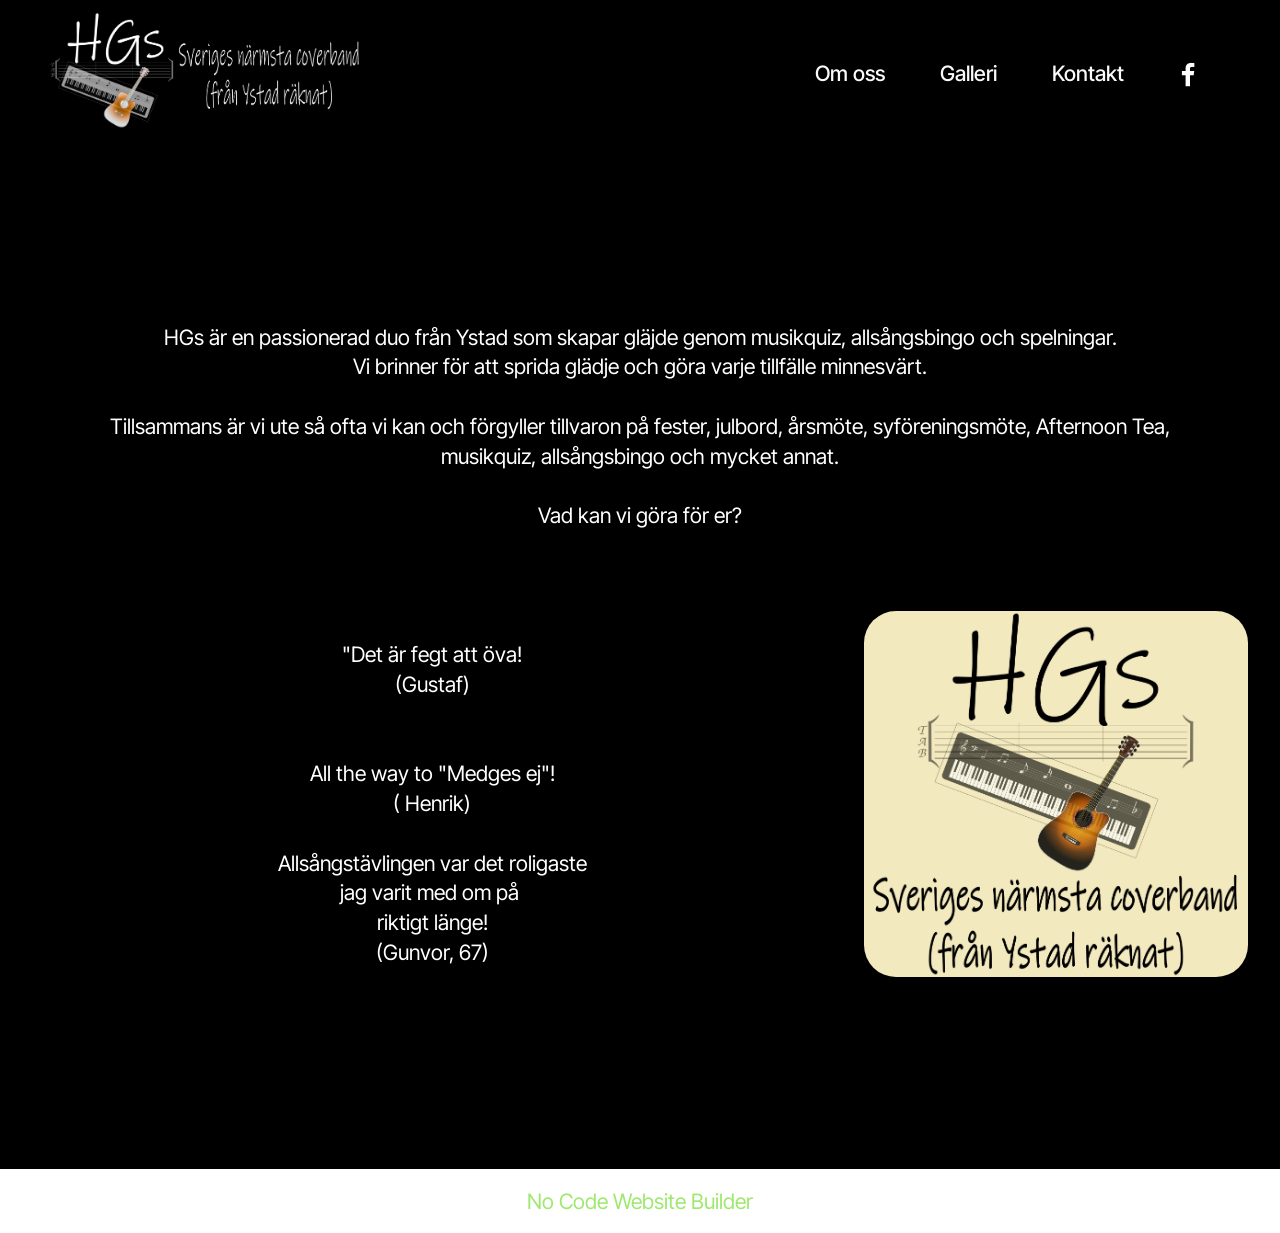
==== commit 96d8cceb: "create github pages" ====
--- a/index.html
+++ b/index.html
@@ -17,7 +17,7 @@
   <link rel="stylesheet" href="assets/theme/css/style.css">
   <link rel="preload" href="https://fonts.googleapis.com/css?family=Inter+Tight:100,200,300,400,500,600,700,800,900,100i,200i,300i,400i,500i,600i,700i,800i,900i&display=swap" as="style" onload="this.onload=null;this.rel='stylesheet'">
   <noscript><link rel="stylesheet" href="https://fonts.googleapis.com/css?family=Inter+Tight:100,200,300,400,500,600,700,800,900,100i,200i,300i,400i,500i,600i,700i,800i,900i&display=swap"></noscript>
-  <link rel="preload" as="style" href="assets/mobirise/css/mbr-additional.css?v=Xzc1gd"><link rel="stylesheet" href="assets/mobirise/css/mbr-additional.css?v=Xzc1gd" type="text/css">
+  <link rel="preload" as="style" href="assets/mobirise/css/mbr-additional.css?v=AR8qvY"><link rel="stylesheet" href="assets/mobirise/css/mbr-additional.css?v=AR8qvY" type="text/css">
 
   
   
@@ -88,7 +88,7 @@
         <div class="row ">
             <div class="col-12 col-lg-4">
                 <div class="image-wrapper mb-4">
-                    <img class="w-100" src="assets/images/kvadrat-med-instrument-och-slogan-inkfree.png" alt="Mobirise Website Builder">
+                    <img class="w-100" src="assets/images/2.kvadrat-med-instrument-och-slogan-inkfree-tjockare.png" alt="Mobirise Website Builder">
                 </div>
                 
             </div>
@@ -97,7 +97,7 @@
             </div>
         </div>
     </div>
-</section><section class="display-7" style="padding: 0;align-items: center;justify-content: center;flex-wrap: wrap;    align-content: center;display: flex;position: relative;height: 4rem;"><a href="https://mobiri.se/" style="flex: 1 1;height: 4rem;position: absolute;width: 100%;z-index: 1;"><img alt="" style="height: 4rem;" src="[data-uri]"></a><p style="margin: 0;text-align: center;" class="display-7">&#8204;</p><a style="z-index:1" href="https://mobirise.com/html-builder.html">HTML Website Creator</a></section><script src="assets/bootstrap/js/bootstrap.bundle.min.js"></script>  <script src="assets/smoothscroll/smooth-scroll.js"></script>  <script src="assets/ytplayer/index.js"></script>  <script src="assets/dropdown/js/navbar-dropdown.js"></script>  <script src="assets/theme/js/script.js"></script>  
+</section><section class="display-7" style="padding: 0;align-items: center;justify-content: center;flex-wrap: wrap;    align-content: center;display: flex;position: relative;height: 4rem;"><a href="https://mobiri.se/" style="flex: 1 1;height: 4rem;position: absolute;width: 100%;z-index: 1;"><img alt="" style="height: 4rem;" src="[data-uri]"></a><p style="margin: 0;text-align: center;" class="display-7">&#8204;</p><a style="z-index:1" href="https://mobirise.com/builder/no-code-website-builder.html">No Code Website Builder</a></section><script src="assets/bootstrap/js/bootstrap.bundle.min.js"></script>  <script src="assets/smoothscroll/smooth-scroll.js"></script>  <script src="assets/ytplayer/index.js"></script>  <script src="assets/dropdown/js/navbar-dropdown.js"></script>  <script src="assets/theme/js/script.js"></script>  
   
   
  <div id="scrollToTop" class="scrollToTop mbr-arrow-up"><a style="text-align: center;"><i class="mbr-arrow-up-icon mbr-arrow-up-icon-cm cm-icon cm-icon-smallarrow-up"></i></a></div>
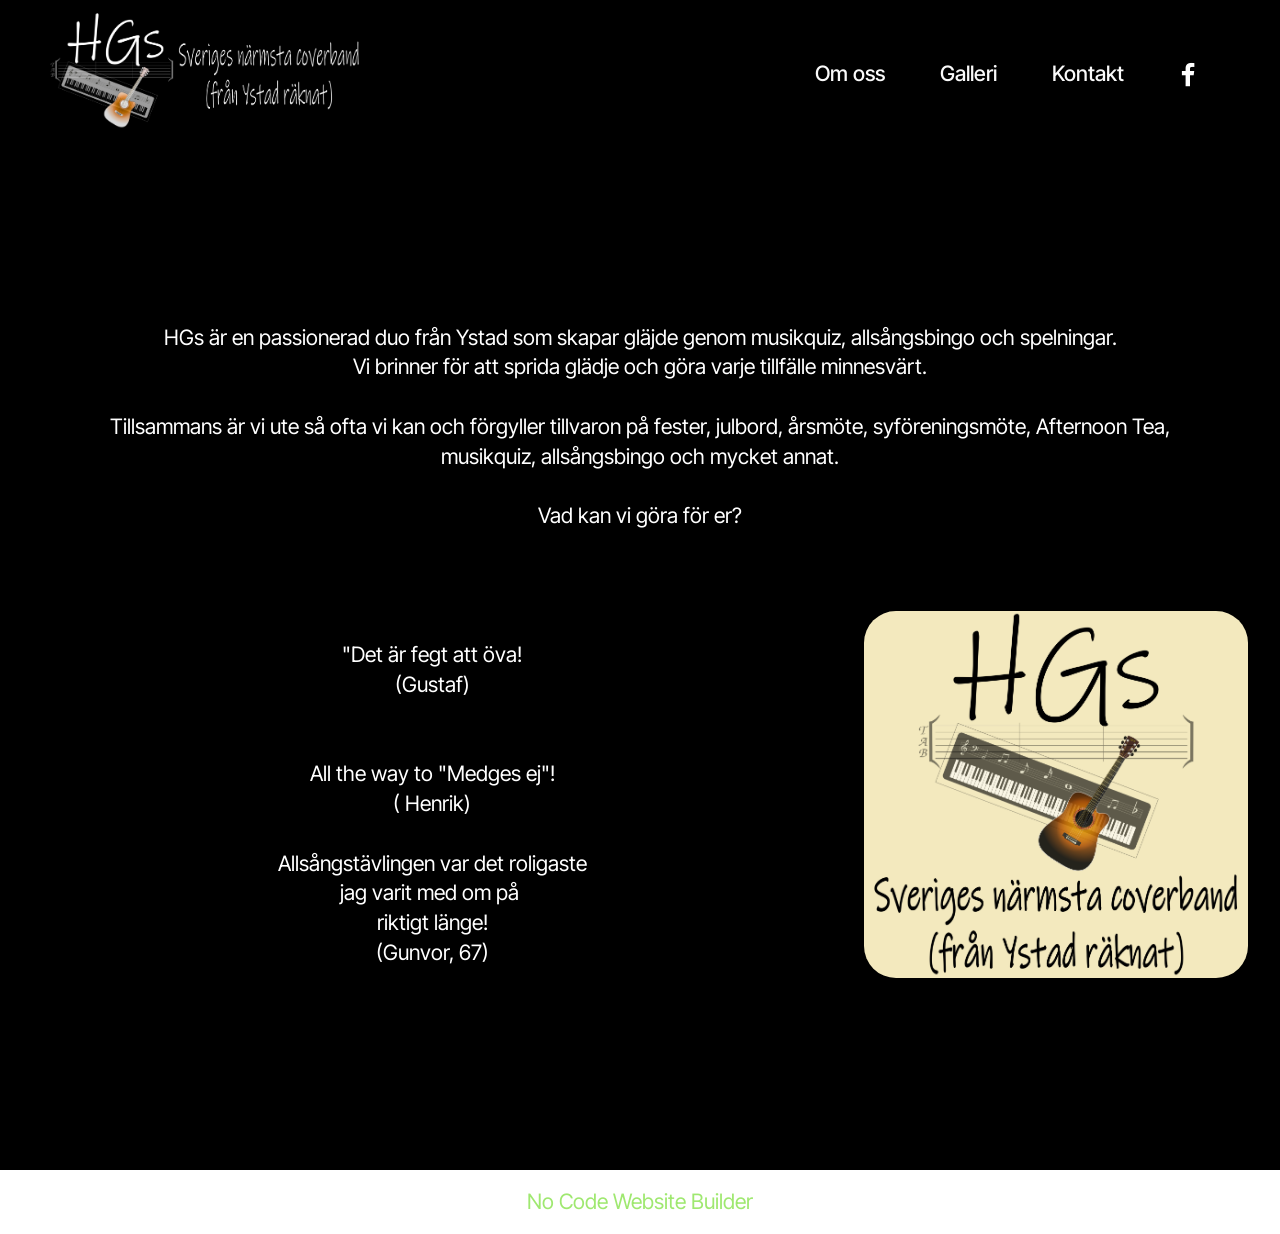
==== commit 7fac5160: "create github pages" ====
--- a/index.html
+++ b/index.html
@@ -17,7 +17,7 @@
   <link rel="stylesheet" href="assets/theme/css/style.css">
   <link rel="preload" href="https://fonts.googleapis.com/css?family=Inter+Tight:100,200,300,400,500,600,700,800,900,100i,200i,300i,400i,500i,600i,700i,800i,900i&display=swap" as="style" onload="this.onload=null;this.rel='stylesheet'">
   <noscript><link rel="stylesheet" href="https://fonts.googleapis.com/css?family=Inter+Tight:100,200,300,400,500,600,700,800,900,100i,200i,300i,400i,500i,600i,700i,800i,900i&display=swap"></noscript>
-  <link rel="preload" as="style" href="assets/mobirise/css/mbr-additional.css?v=AR8qvY"><link rel="stylesheet" href="assets/mobirise/css/mbr-additional.css?v=AR8qvY" type="text/css">
+  <link rel="preload" as="style" href="assets/mobirise/css/mbr-additional.css?v=kg8M4r"><link rel="stylesheet" href="assets/mobirise/css/mbr-additional.css?v=kg8M4r" type="text/css">
 
   
   
@@ -88,7 +88,7 @@
         <div class="row ">
             <div class="col-12 col-lg-4">
                 <div class="image-wrapper mb-4">
-                    <img class="w-100" src="assets/images/2.kvadrat-med-instrument-och-slogan-inkfree-tjockare.png" alt="Mobirise Website Builder">
+                    <img class="w-100" src="assets/images/2.kvadrat-med-instrument-och-slogan-inkfree-tjockare-1.png" alt="Mobirise Website Builder">
                 </div>
                 
             </div>
